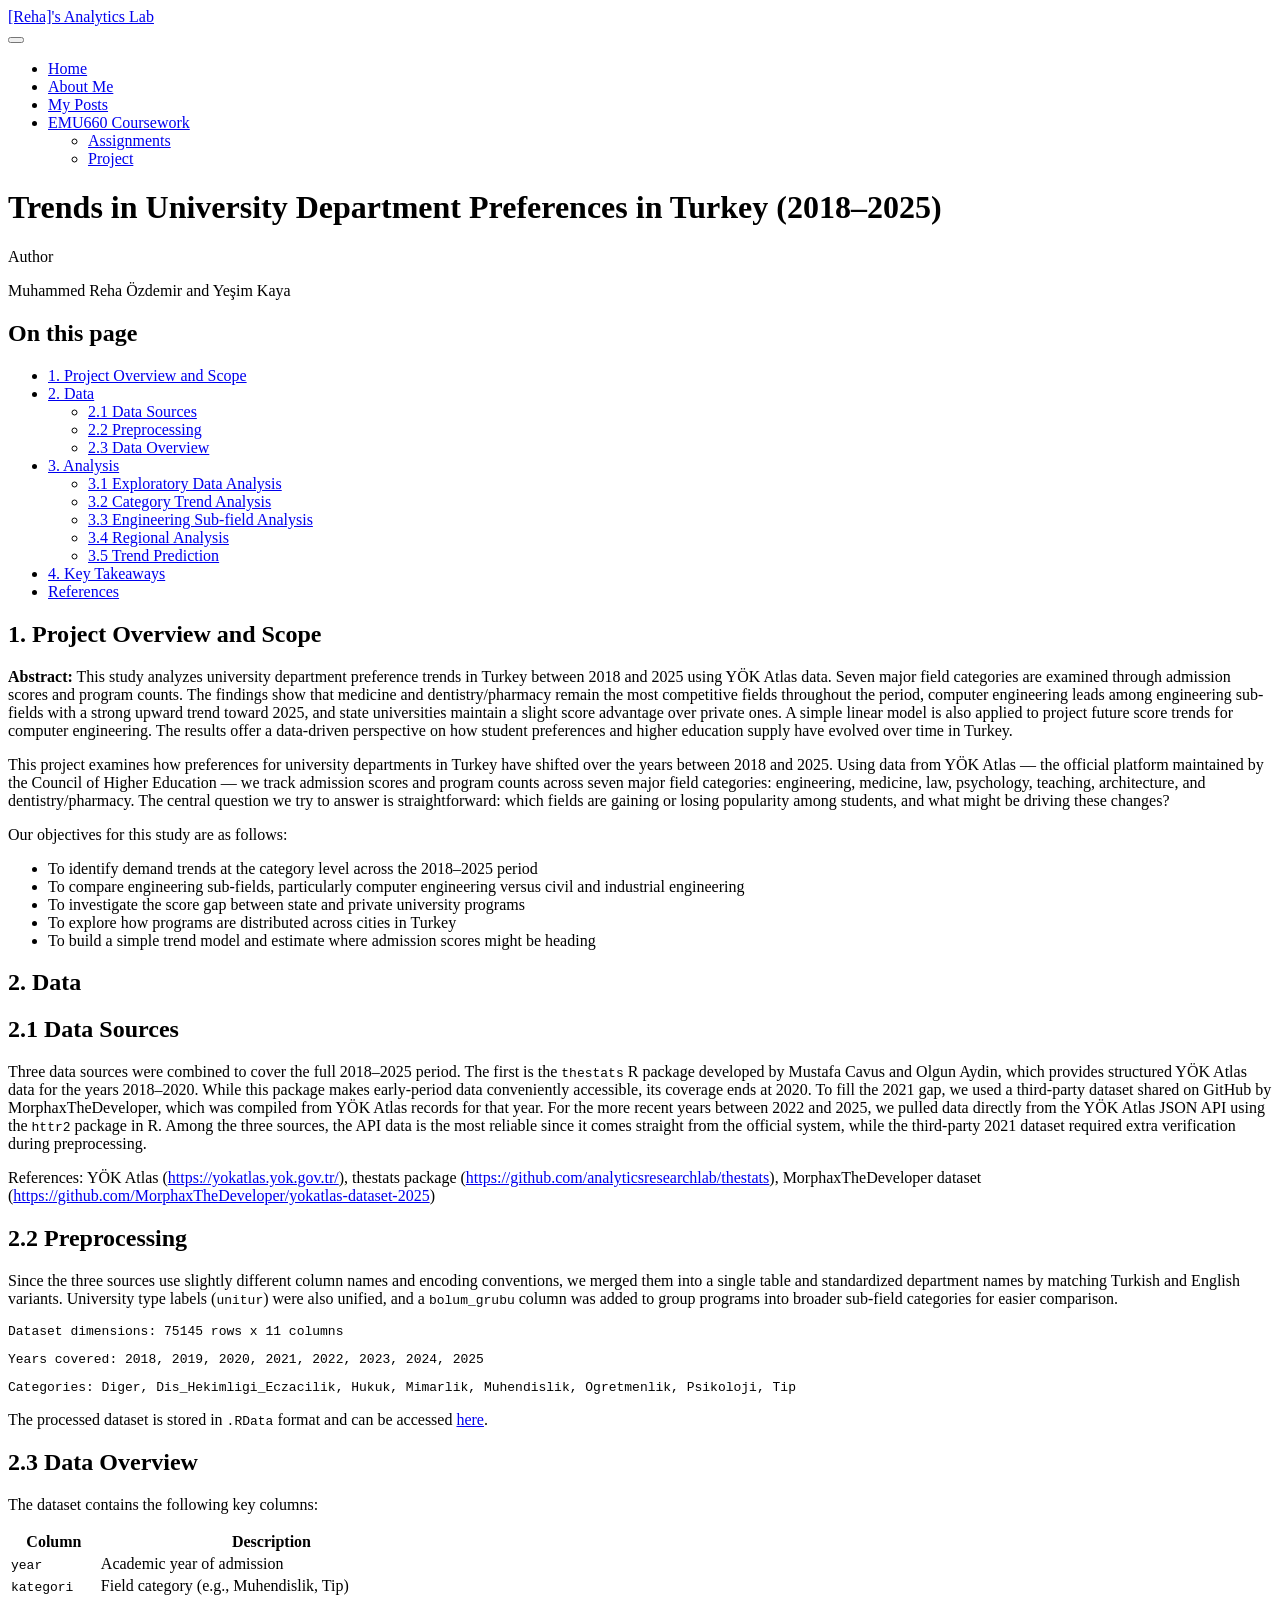
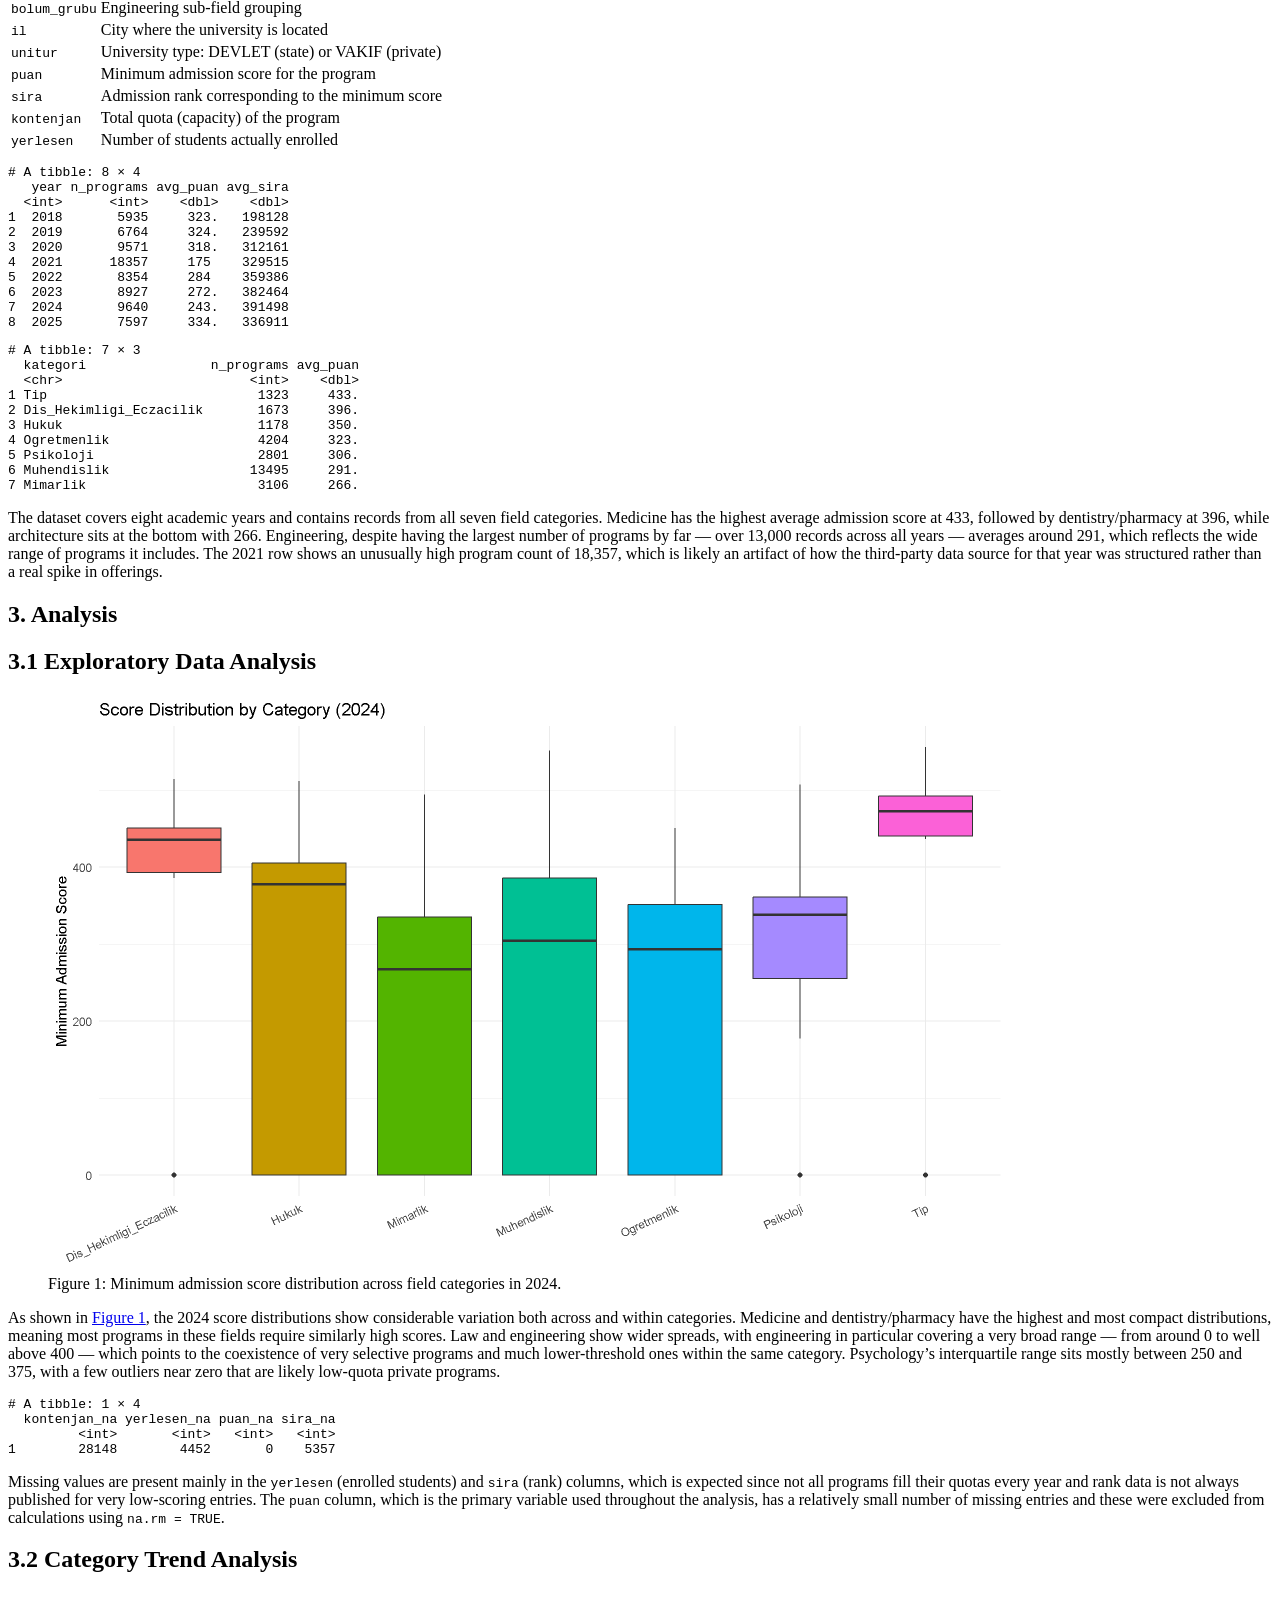
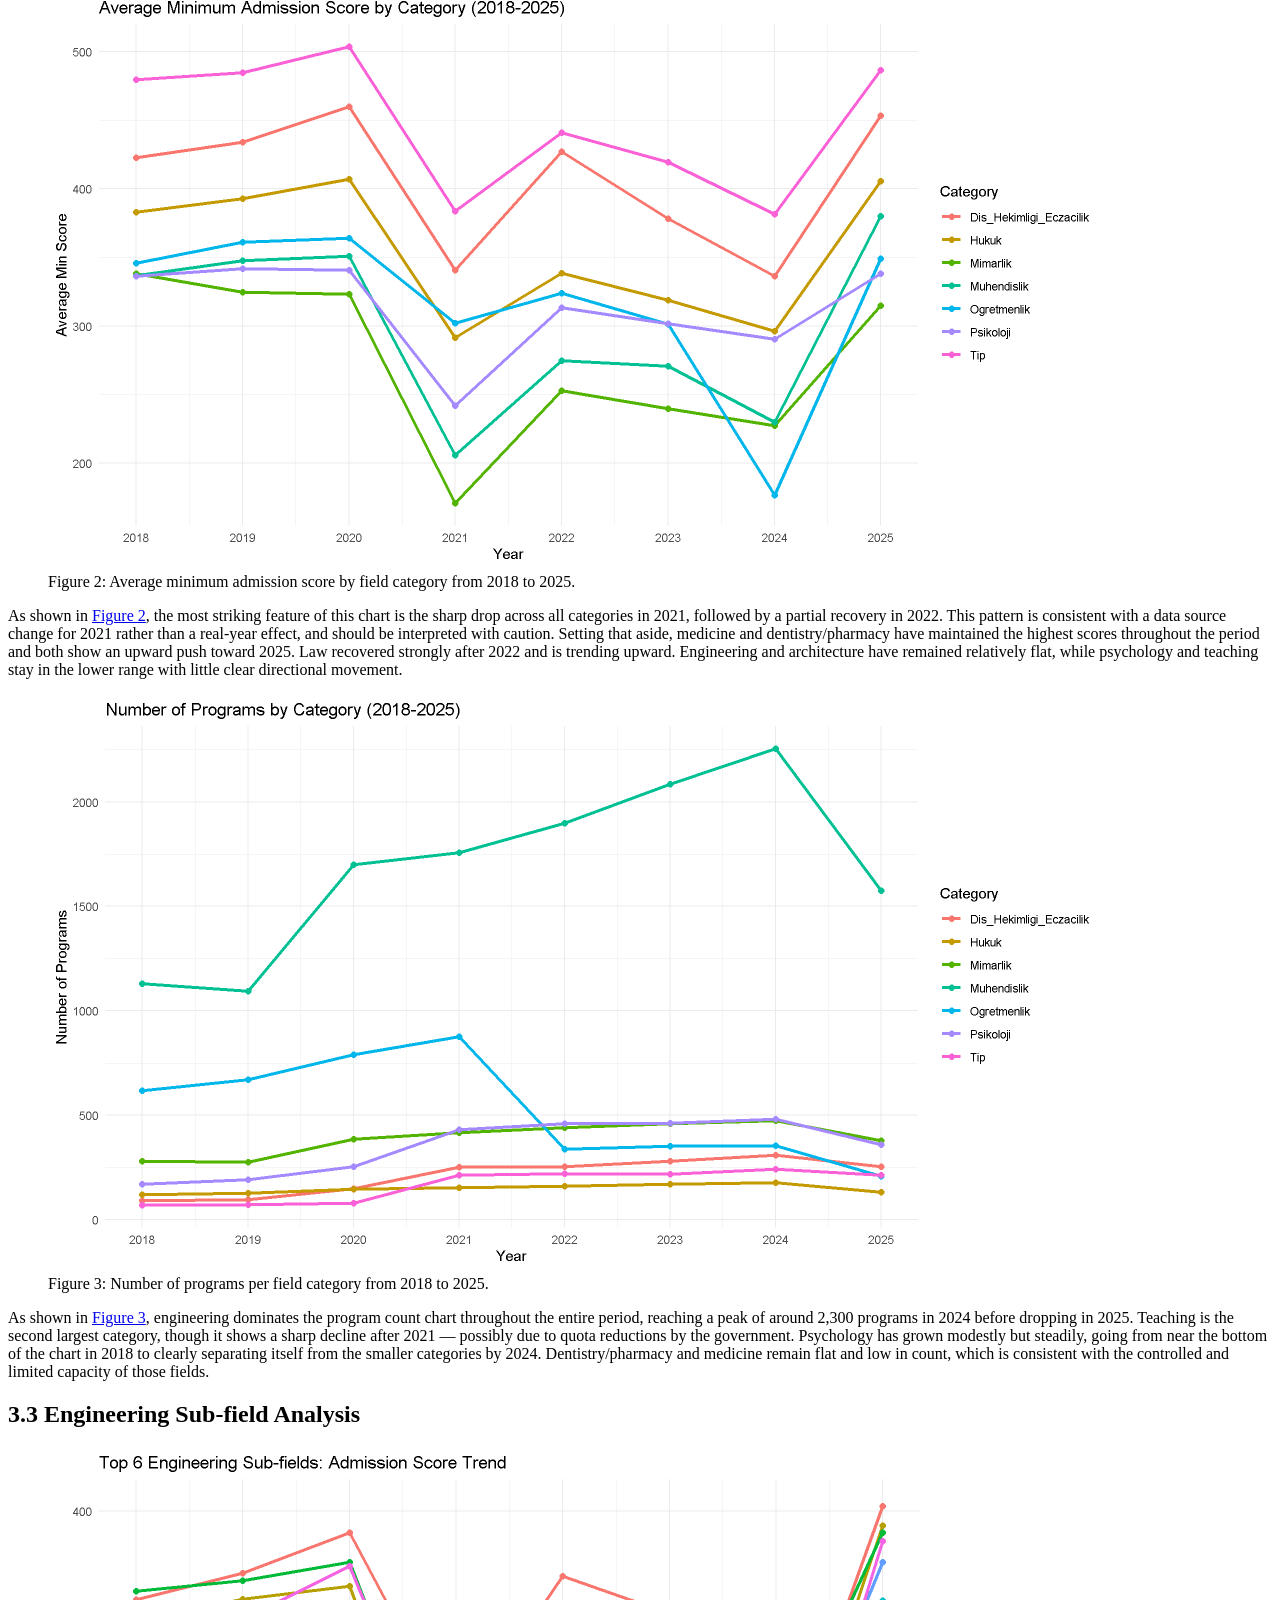
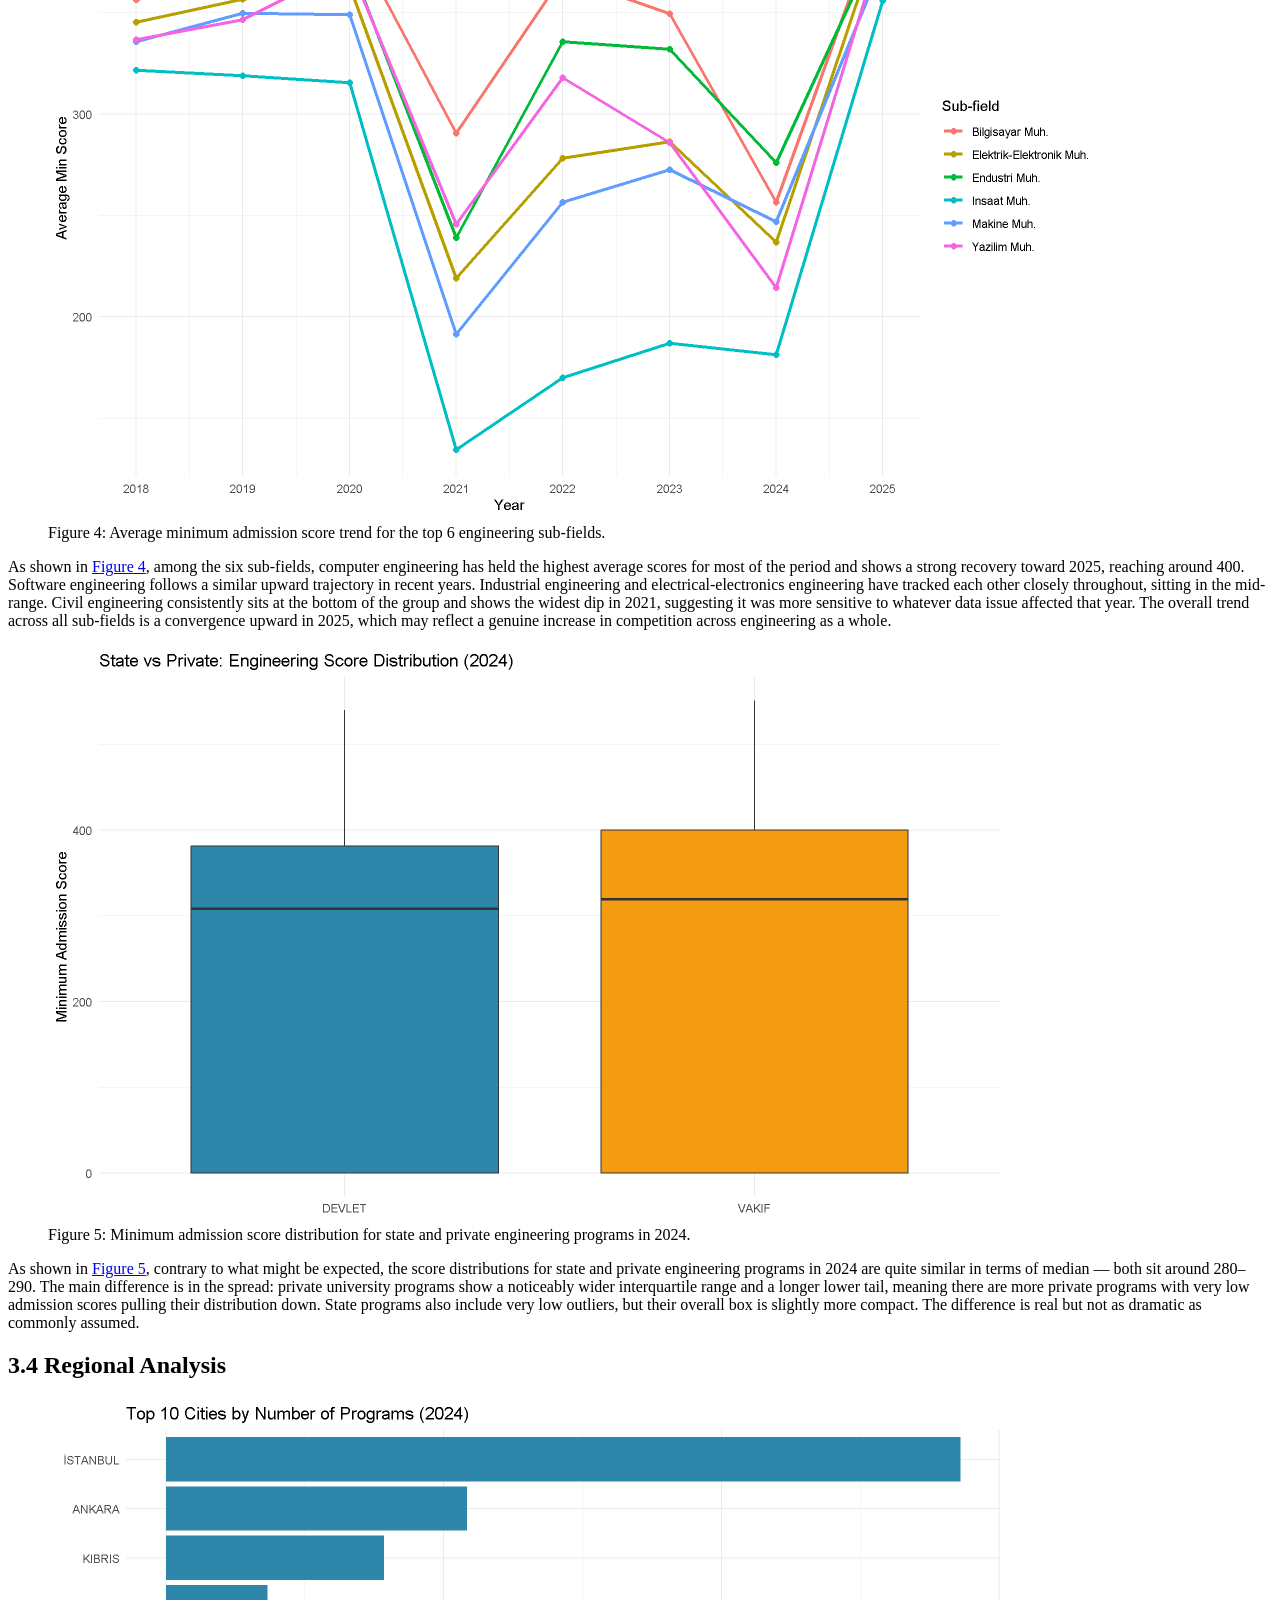
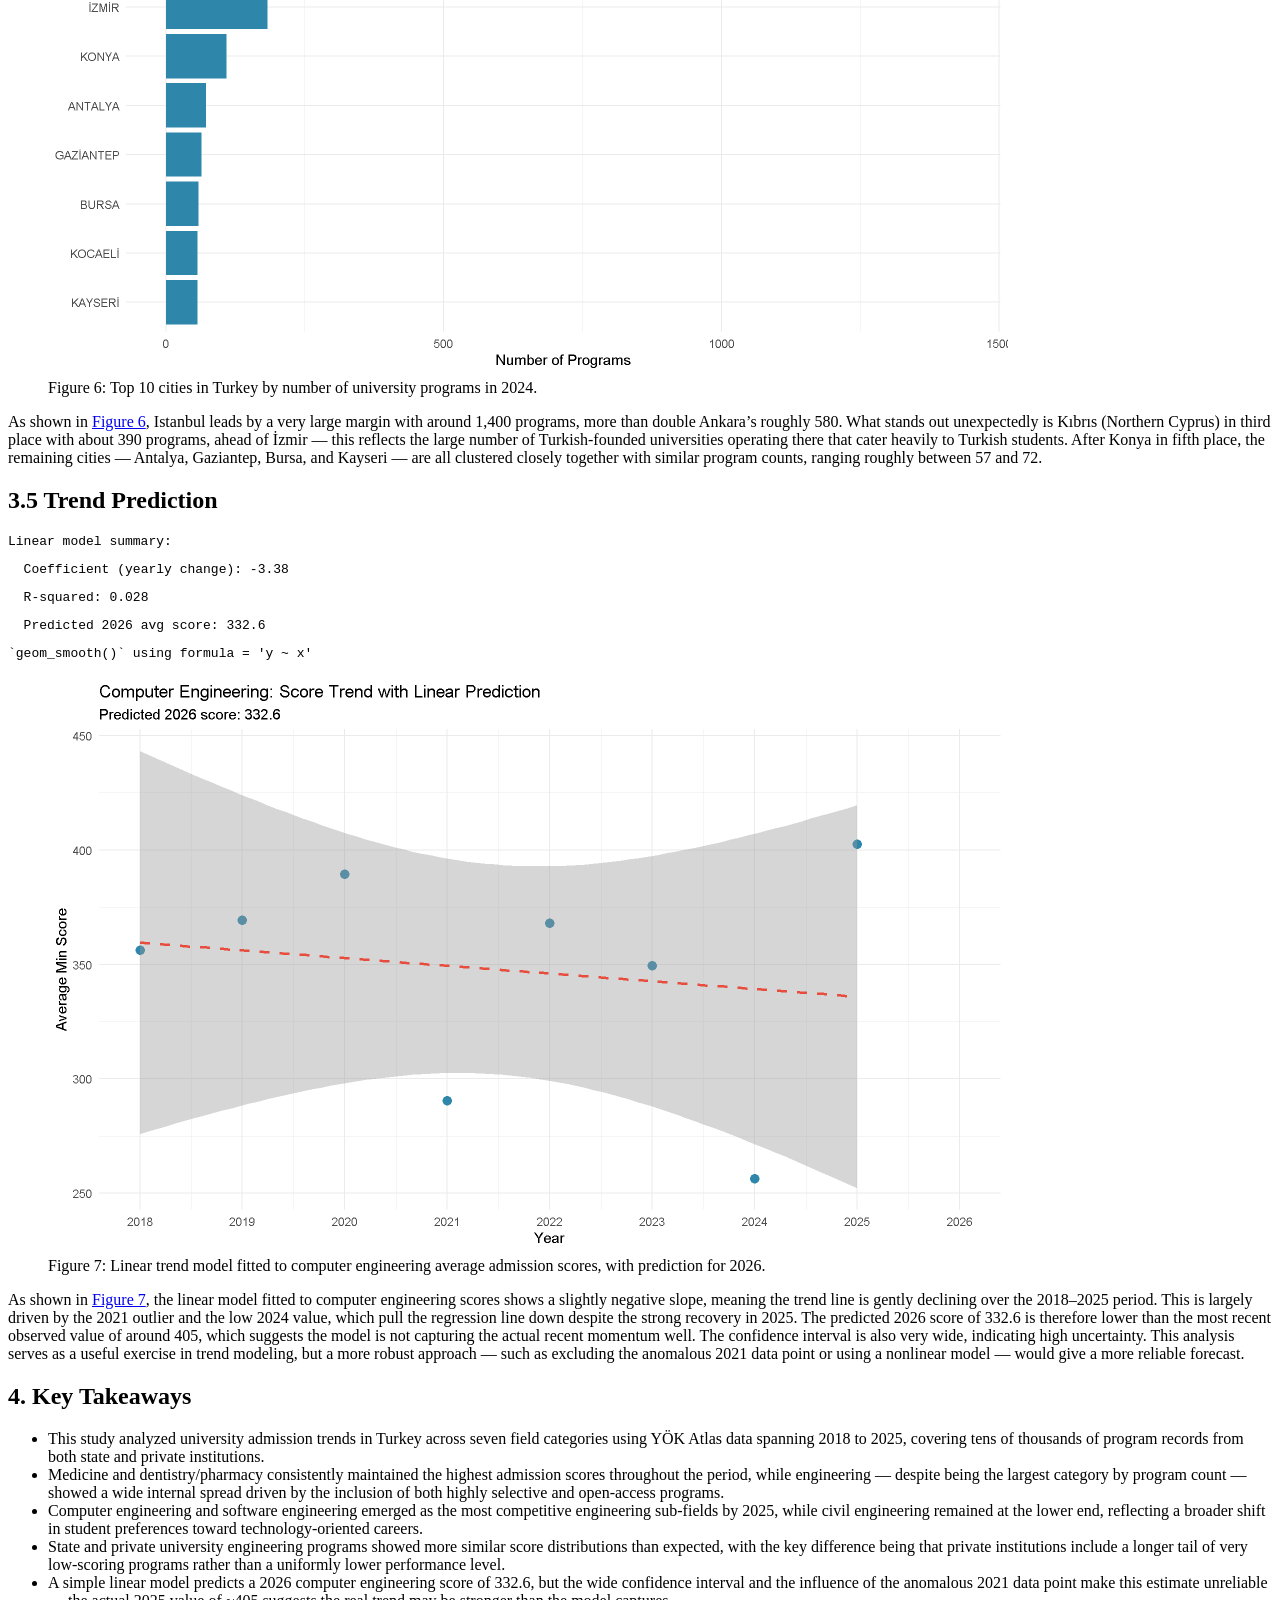
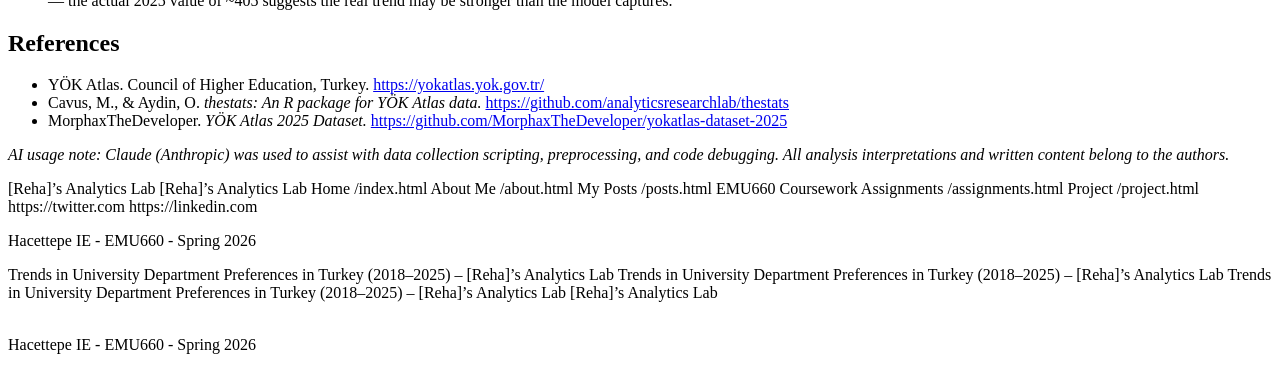
==== project.html @ 5cd2dc2d "aaaa" ====
<!DOCTYPE html>
<html xmlns="http://www.w3.org/1999/xhtml" lang="en" xml:lang="en">

<head>

<meta charset="utf-8" />
<meta name="generator" content="quarto-1.8.25" />

<meta name="viewport" content="width=device-width, initial-scale=1.0, user-scalable=yes" />

<meta name="author" content="Muhammed Reha Özdemir and Yeşim Kaya" />

<title>Trends in University Department Preferences in Turkey (2018–2025) – [Reha]'s Analytics Lab</title>
<style>
code{white-space: pre-wrap;}
span.smallcaps{font-variant: small-caps;}
div.columns{display: flex; gap: min(4vw, 1.5em);}
div.column{flex: auto; overflow-x: auto;}
div.hanging-indent{margin-left: 1.5em; text-indent: -1.5em;}
ul.task-list{list-style: none;}
ul.task-list li input[type="checkbox"] {
  width: 0.8em;
  margin: 0 0.8em 0.2em -1em; /* quarto-specific, see https://github.com/quarto-dev/quarto-cli/issues/4556 */ 
  vertical-align: middle;
}
</style>

<!-- htmldependencies:E3FAD763 -->
<script id="quarto-search-options" type="application/json">{
  "location": "navbar",
  "copy-button": false,
  "collapse-after": 3,
  "panel-placement": "end",
  "type": "overlay",
  "limit": 50,
  "keyboard-shortcut": [
    "f",
    "/",
    "s"
  ],
  "show-item-context": false,
  "language": {
    "search-no-results-text": "No results",
    "search-matching-documents-text": "matching documents",
    "search-copy-link-title": "Copy link to search",
    "search-hide-matches-text": "Hide additional matches",
    "search-more-match-text": "more match in this document",
    "search-more-matches-text": "more matches in this document",
    "search-clear-button-title": "Clear",
    "search-text-placeholder": "",
    "search-detached-cancel-button-title": "Cancel",
    "search-submit-button-title": "Submit",
    "search-label": "Search"
  }
}</script>


<link rel="stylesheet" href="styles.css" />
</head>

<body>

<div id="quarto-search-results"></div>
  <header id="quarto-header" class="headroom fixed-top">
    <nav class="navbar navbar-expand-lg " data-bs-theme="dark">
      <div class="navbar-container container-fluid">
      <div class="navbar-brand-container mx-auto">
    <a href="/index.html" class="navbar-brand navbar-brand-logo">
    </a>
    <a class="navbar-brand" href="/index.html">
    <span class="navbar-title">[Reha]&#39;s Analytics Lab</span>
    </a>
  </div>
            <div id="quarto-search" class="" title="Search"></div>
          <button class="navbar-toggler" type="button" data-bs-toggle="collapse" data-bs-target="#navbarCollapse"
  aria-controls="navbarCollapse" role="menu" aria-expanded="false" aria-label="Toggle navigation"
  onclick="if (window.quartoToggleHeadroom) { window.quartoToggleHeadroom(); }">
  <span class="navbar-toggler-icon"></span>
</button>
          <div class="collapse navbar-collapse" id="navbarCollapse">
            <ul class="navbar-nav navbar-nav-scroll me-auto">
  <li class="nav-item">
    <a class="nav-link" href="/index.html"> 
<span class="menu-text">Home</span></a>
  </li>  
  <li class="nav-item">
    <a class="nav-link" href="/about.html"> 
<span class="menu-text">About Me</span></a>
  </li>  
  <li class="nav-item">
    <a class="nav-link" href="/posts.html"> 
<span class="menu-text">My Posts</span></a>
  </li>  
  <li class="nav-item dropdown ">
    <a class="nav-link dropdown-toggle" href="#" id="nav-menu-emu660-coursework" role="link" data-bs-toggle="dropdown" aria-expanded="false" >
 <span class="menu-text">EMU660 Coursework</span>
    </a>
    <ul class="dropdown-menu" aria-labelledby="nav-menu-emu660-coursework">    
        <li>
    <a class="dropdown-item" href="/assignments.html">
 <span class="dropdown-text">Assignments</span></a>
  </li>  
        <li>
    <a class="dropdown-item" href="/project.html">
 <span class="dropdown-text">Project</span></a>
  </li>  
    </ul>
  </li>
</ul>
          </div> <!-- /navcollapse -->
            <div class="quarto-navbar-tools tools-wide">
    <a href="https://twitter.com"  title="" class="quarto-navigation-tool px-1" aria-label=""><i class="bi bi-github"></i></a>
    <a href="https://twitter.com"  title="" class="quarto-navigation-tool px-1" aria-label=""><i class="bi bi-twitter"></i></a>
    <a href="https://linkedin.com"  title="" class="quarto-navigation-tool px-1" aria-label=""><i class="bi bi-linkedin"></i></a>
  <a href="" class="quarto-color-scheme-toggle quarto-navigation-tool  px-1" onclick="window.quartoToggleColorScheme(); return false;" title="Toggle dark mode"><i class="bi"></i></a>
</div>
      </div> <!-- /container-fluid -->
    </nav>
</header>
<!-- content -->
<div id="quarto-content" class="quarto-container page-columns page-rows-contents page-layout-article page-navbar">
<!-- sidebar -->
  <nav id="quarto-sidebar" class="sidebar collapse collapse-horizontal quarto-sidebar-collapse-item sidebar-navigation docked overflow-auto">
    <div id="quarto-toc-target"></div>
</nav>
<div id="quarto-sidebar-glass" class="quarto-sidebar-collapse-item" data-bs-toggle="collapse" data-bs-target=".quarto-sidebar-collapse-item" ></div>
<!-- margin-sidebar -->
    <div id="quarto-margin-sidebar" class="sidebar margin-sidebar">
    </div>
<!-- main -->
<main class="content" id="quarto-document-content">
<script id = "quarto-html-before-body" type="application/javascript">
    const toggleBodyColorMode = (bsSheetEl) => {
      const mode = bsSheetEl.getAttribute("data-mode");
      const bodyEl = window.document.querySelector("body");
      if (mode === "dark") {
        bodyEl.classList.add("quarto-dark");
        bodyEl.classList.remove("quarto-light");
      } else {
        bodyEl.classList.add("quarto-light");
        bodyEl.classList.remove("quarto-dark");
      }
    }
    const toggleBodyColorPrimary = () => {
      const bsSheetEl = window.document.querySelector("link#quarto-bootstrap:not([rel=disabled-stylesheet])");
      if (bsSheetEl) {
        toggleBodyColorMode(bsSheetEl);
      }
    }
    const setColorSchemeToggle = (alternate) => {
      const toggles = window.document.querySelectorAll('.quarto-color-scheme-toggle');
      for (let i=0; i < toggles.length; i++) {
        const toggle = toggles[i];
        if (toggle) {
          if (alternate) {
            toggle.classList.add("alternate");
          } else {
            toggle.classList.remove("alternate");
          }
        }
      }
    };
    const toggleColorMode = (alternate) => {
      // Switch the stylesheets
      const primaryStylesheets = window.document.querySelectorAll('link.quarto-color-scheme:not(.quarto-color-alternate)');
      const alternateStylesheets = window.document.querySelectorAll('link.quarto-color-scheme.quarto-color-alternate');
      manageTransitions('#quarto-margin-sidebar .nav-link', false);
      if (alternate) {
        // note: dark is layered on light, we don't disable primary!
        enableStylesheet(alternateStylesheets);
        for (const sheetNode of alternateStylesheets) {
          if (sheetNode.id === "quarto-bootstrap") {
            toggleBodyColorMode(sheetNode);
          }
        }
      } else {
        disableStylesheet(alternateStylesheets);
        enableStylesheet(primaryStylesheets)
        toggleBodyColorPrimary();
      }
      manageTransitions('#quarto-margin-sidebar .nav-link', true);
      // Switch the toggles
      setColorSchemeToggle(alternate)
      // Hack to workaround the fact that safari doesn't
      // properly recolor the scrollbar when toggling (#1455)
      if (navigator.userAgent.indexOf('Safari') > 0 && navigator.userAgent.indexOf('Chrome') == -1) {
        manageTransitions("body", false);
        window.scrollTo(0, 1);
        setTimeout(() => {
          window.scrollTo(0, 0);
          manageTransitions("body", true);
        }, 40);
      }
    }
    const disableStylesheet = (stylesheets) => {
      for (let i=0; i < stylesheets.length; i++) {
        const stylesheet = stylesheets[i];
        stylesheet.rel = 'disabled-stylesheet';
      }
    }
    const enableStylesheet = (stylesheets) => {
      for (let i=0; i < stylesheets.length; i++) {
        const stylesheet = stylesheets[i];
        if(stylesheet.rel !== 'stylesheet') { // for Chrome, which will still FOUC without this check
          stylesheet.rel = 'stylesheet';
        }
      }
    }
    const manageTransitions = (selector, allowTransitions) => {
      const els = window.document.querySelectorAll(selector);
      for (let i=0; i < els.length; i++) {
        const el = els[i];
        if (allowTransitions) {
          el.classList.remove('notransition');
        } else {
          el.classList.add('notransition');
        }
      }
    }
    const isFileUrl = () => {
      return window.location.protocol === 'file:';
    }
    const hasAlternateSentinel = () => {
      let styleSentinel = getColorSchemeSentinel();
      if (styleSentinel !== null) {
        return styleSentinel === "alternate";
      } else {
        return false;
      }
    }
    const setStyleSentinel = (alternate) => {
      const value = alternate ? "alternate" : "default";
      if (!isFileUrl()) {
        window.localStorage.setItem("quarto-color-scheme", value);
      } else {
        localAlternateSentinel = value;
      }
    }
    const getColorSchemeSentinel = () => {
      if (!isFileUrl()) {
        const storageValue = window.localStorage.getItem("quarto-color-scheme");
        return storageValue != null ? storageValue : localAlternateSentinel;
      } else {
        return localAlternateSentinel;
      }
    }
    const toggleGiscusIfUsed = (isAlternate, darkModeDefault) => {
      const baseTheme = document.querySelector('#giscus-base-theme')?.value ?? 'light';
      const alternateTheme = document.querySelector('#giscus-alt-theme')?.value ?? 'dark';
      let newTheme = '';
      if(authorPrefersDark) {
        newTheme = isAlternate ? baseTheme : alternateTheme;
      } else {
        newTheme = isAlternate ? alternateTheme : baseTheme;
      }
      const changeGiscusTheme = () => {
        // From: https://github.com/giscus/giscus/issues/336
        const sendMessage = (message) => {
          const iframe = document.querySelector('iframe.giscus-frame');
          if (!iframe) return;
          iframe.contentWindow.postMessage({ giscus: message }, 'https://giscus.app');
        }
        sendMessage({
          setConfig: {
            theme: newTheme
          }
        });
      }
      const isGiscussLoaded = window.document.querySelector('iframe.giscus-frame') !== null;
      if (isGiscussLoaded) {
        changeGiscusTheme();
      }
    };
    const authorPrefersDark = false;
    const darkModeDefault = authorPrefersDark;
      document.querySelector('link#quarto-text-highlighting-styles.quarto-color-scheme-extra').rel = 'disabled-stylesheet';
      document.querySelector('link#quarto-bootstrap.quarto-color-scheme-extra').rel = 'disabled-stylesheet';
    let localAlternateSentinel = darkModeDefault ? 'alternate' : 'default';
    // Dark / light mode switch
    window.quartoToggleColorScheme = () => {
      // Read the current dark / light value
      let toAlternate = !hasAlternateSentinel();
      toggleColorMode(toAlternate);
      setStyleSentinel(toAlternate);
      toggleGiscusIfUsed(toAlternate, darkModeDefault);
      window.dispatchEvent(new Event('resize'));
    };
    // Switch to dark mode if need be
    if (hasAlternateSentinel()) {
      toggleColorMode(true);
    } else {
      toggleColorMode(false);
    }
  </script>

<header id="title-block-header" class="quarto-title-block default">
<div class="quarto-title">
<h1 class="title">Trends in University Department Preferences in Turkey (2018–2025)</h1>
</div>



<div class="quarto-title-meta">

    <div>
    <div class="quarto-title-meta-heading">Author</div>
    <div class="quarto-title-meta-contents">
             <p>Muhammed Reha Özdemir and Yeşim Kaya </p>
          </div>
  </div>
    
  
    
  </div>
  


</header>

<nav id="TOC" role="doc-toc">
    <h2 id="toc-title">On this page</h2>
   
  <ul>
  <li><a href="#project-overview-and-scope" id="toc-project-overview-and-scope">1. Project Overview and Scope</a></li>
  <li><a href="#data" id="toc-data">2. Data</a>
  <ul>
  <li><a href="#data-sources" id="toc-data-sources">2.1 Data Sources</a></li>
  <li><a href="#preprocessing" id="toc-preprocessing">2.2 Preprocessing</a></li>
  <li><a href="#data-overview" id="toc-data-overview">2.3 Data Overview</a></li>
  </ul></li>
  <li><a href="#analysis" id="toc-analysis">3. Analysis</a>
  <ul>
  <li><a href="#exploratory-data-analysis" id="toc-exploratory-data-analysis">3.1 Exploratory Data Analysis</a></li>
  <li><a href="#category-trend-analysis" id="toc-category-trend-analysis">3.2 Category Trend Analysis</a></li>
  <li><a href="#engineering-sub-field-analysis" id="toc-engineering-sub-field-analysis">3.3 Engineering Sub-field Analysis</a></li>
  <li><a href="#regional-analysis" id="toc-regional-analysis">3.4 Regional Analysis</a></li>
  <li><a href="#trend-prediction" id="toc-trend-prediction">3.5 Trend Prediction</a></li>
  </ul></li>
  <li><a href="#key-takeaways" id="toc-key-takeaways">4. Key Takeaways</a></li>
  <li><a href="#references" id="toc-references">References</a></li>
  </ul>
</nav>
<section id="project-overview-and-scope" class="level1">
<h1>1. Project Overview and Scope</h1>
<p><strong>Abstract:</strong> This study analyzes university department preference trends in Turkey between 2018 and 2025 using YÖK Atlas data. Seven major field categories are examined through admission scores and program counts. The findings show that medicine and dentistry/pharmacy remain the most competitive fields throughout the period, computer engineering leads among engineering sub-fields with a strong upward trend toward 2025, and state universities maintain a slight score advantage over private ones. A simple linear model is also applied to project future score trends for computer engineering. The results offer a data-driven perspective on how student preferences and higher education supply have evolved over time in Turkey.</p>
<p>This project examines how preferences for university departments in Turkey have shifted over the years between 2018 and 2025. Using data from YÖK Atlas — the official platform maintained by the Council of Higher Education — we track admission scores and program counts across seven major field categories: engineering, medicine, law, psychology, teaching, architecture, and dentistry/pharmacy. The central question we try to answer is straightforward: which fields are gaining or losing popularity among students, and what might be driving these changes?</p>
<p>Our objectives for this study are as follows:</p>
<ul>
<li>To identify demand trends at the category level across the 2018–2025 period</li>
<li>To compare engineering sub-fields, particularly computer engineering versus civil and industrial engineering</li>
<li>To investigate the score gap between state and private university programs</li>
<li>To explore how programs are distributed across cities in Turkey</li>
<li>To build a simple trend model and estimate where admission scores might be heading</li>
</ul>
</section>
<section id="data" class="level1">
<h1>2. Data</h1>
<section id="data-sources" class="level2">
<h2>2.1 Data Sources</h2>
<p>Three data sources were combined to cover the full 2018–2025 period. The first is the <code>thestats</code> R package developed by Mustafa Cavus and Olgun Aydin, which provides structured YÖK Atlas data for the years 2018–2020. While this package makes early-period data conveniently accessible, its coverage ends at 2020. To fill the 2021 gap, we used a third-party dataset shared on GitHub by MorphaxTheDeveloper, which was compiled from YÖK Atlas records for that year. For the more recent years between 2022 and 2025, we pulled data directly from the YÖK Atlas JSON API using the <code>httr2</code> package in R. Among the three sources, the API data is the most reliable since it comes straight from the official system, while the third-party 2021 dataset required extra verification during preprocessing.</p>
<p>References: YÖK Atlas (<a href="https://yokatlas.yok.gov.tr/" class="uri">https://yokatlas.yok.gov.tr/</a>), thestats package (<a href="https://github.com/analyticsresearchlab/thestats" class="uri">https://github.com/analyticsresearchlab/thestats</a>), MorphaxTheDeveloper dataset (<a href="https://github.com/MorphaxTheDeveloper/yokatlas-dataset-2025" class="uri">https://github.com/MorphaxTheDeveloper/yokatlas-dataset-2025</a>)</p>
</section>
<section id="preprocessing" class="level2">
<h2>2.2 Preprocessing</h2>
<p>Since the three sources use slightly different column names and encoding conventions, we merged them into a single table and standardized department names by matching Turkish and English variants. University type labels (<code>unitur</code>) were also unified, and a <code>bolum_grubu</code> column was added to group programs into broader sub-field categories for easier comparison.</p>
<div class="cell">
<div class="cell-output cell-output-stdout">
<pre><code>Dataset dimensions: 75145 rows x 11 columns</code></pre>
</div>
<div class="cell-output cell-output-stdout">
<pre><code>Years covered: 2018, 2019, 2020, 2021, 2022, 2023, 2024, 2025 </code></pre>
</div>
<div class="cell-output cell-output-stdout">
<pre><code>Categories: Diger, Dis_Hekimligi_Eczacilik, Hukuk, Mimarlik, Muhendislik, Ogretmenlik, Psikoloji, Tip </code></pre>
</div>
</div>
<p>The processed dataset is stored in <code>.RData</code> format and can be accessed <a href="data.RData">here</a>.</p>
</section>
<section id="data-overview" class="level2">
<h2>2.3 Data Overview</h2>
<p>The dataset contains the following key columns:</p>
<table class="caption-top">
<thead>
<tr class="header">
<th>Column</th>
<th>Description</th>
</tr>
</thead>
<tbody>
<tr class="odd">
<td><code>year</code></td>
<td>Academic year of admission</td>
</tr>
<tr class="even">
<td><code>kategori</code></td>
<td>Field category (e.g., Muhendislik, Tip)</td>
</tr>
<tr class="odd">
<td><code>bolum_grubu</code></td>
<td>Engineering sub-field grouping</td>
</tr>
<tr class="even">
<td><code>il</code></td>
<td>City where the university is located</td>
</tr>
<tr class="odd">
<td><code>unitur</code></td>
<td>University type: DEVLET (state) or VAKIF (private)</td>
</tr>
<tr class="even">
<td><code>puan</code></td>
<td>Minimum admission score for the program</td>
</tr>
<tr class="odd">
<td><code>sira</code></td>
<td>Admission rank corresponding to the minimum score</td>
</tr>
<tr class="even">
<td><code>kontenjan</code></td>
<td>Total quota (capacity) of the program</td>
</tr>
<tr class="odd">
<td><code>yerlesen</code></td>
<td>Number of students actually enrolled</td>
</tr>
</tbody>
</table>
<div class="cell">
<div class="cell-output cell-output-stdout">
<pre><code># A tibble: 8 × 4
   year n_programs avg_puan avg_sira
  &lt;int&gt;      &lt;int&gt;    &lt;dbl&gt;    &lt;dbl&gt;
1  2018       5935     323.   198128
2  2019       6764     324.   239592
3  2020       9571     318.   312161
4  2021      18357     175    329515
5  2022       8354     284    359386
6  2023       8927     272.   382464
7  2024       9640     243.   391498
8  2025       7597     334.   336911</code></pre>
</div>
<div class="cell-output cell-output-stdout">
<pre><code># A tibble: 7 × 3
  kategori                n_programs avg_puan
  &lt;chr&gt;                        &lt;int&gt;    &lt;dbl&gt;
1 Tip                           1323     433.
2 Dis_Hekimligi_Eczacilik       1673     396.
3 Hukuk                         1178     350.
4 Ogretmenlik                   4204     323.
5 Psikoloji                     2801     306.
6 Muhendislik                  13495     291.
7 Mimarlik                      3106     266.</code></pre>
</div>
</div>
<p>The dataset covers eight academic years and contains records from all seven field categories. Medicine has the highest average admission score at 433, followed by dentistry/pharmacy at 396, while architecture sits at the bottom with 266. Engineering, despite having the largest number of programs by far — over 13,000 records across all years — averages around 291, which reflects the wide range of programs it includes. The 2021 row shows an unusually high program count of 18,357, which is likely an artifact of how the third-party data source for that year was structured rather than a real spike in offerings.</p>
</section>
</section>
<section id="analysis" class="level1">
<h1>3. Analysis</h1>
<section id="exploratory-data-analysis" class="level2">
<h2>3.1 Exploratory Data Analysis</h2>
<div class="cell">
<div class="cell-output-display">
<div id="fig-eda-distribution" class="quarto-float quarto-figure quarto-figure-center">
<figure class="quarto-float quarto-float-fig">
<div aria-describedby="fig-eda-distribution-caption-0ceaefa1-69ba-4598-a22c-09a6ac19f8ca">
<img src="project_files/figure-html/fig-eda-distribution-1.png" class="img-fluid" width="960" />
</div>
<figcaption class="quarto-float-caption-bottom quarto-float-caption quarto-float-fig" id="fig-eda-distribution-caption-0ceaefa1-69ba-4598-a22c-09a6ac19f8ca">
Figure 1: Minimum admission score distribution across field categories in 2024.
</figcaption>
</figure>
</div>
</div>
</div>
<p>As shown in <a href="#fig-eda-distribution" class="quarto-xref">Figure 1</a>, the 2024 score distributions show considerable variation both across and within categories. Medicine and dentistry/pharmacy have the highest and most compact distributions, meaning most programs in these fields require similarly high scores. Law and engineering show wider spreads, with engineering in particular covering a very broad range — from around 0 to well above 400 — which points to the coexistence of very selective programs and much lower-threshold ones within the same category. Psychology’s interquartile range sits mostly between 250 and 375, with a few outliers near zero that are likely low-quota private programs.</p>
<div class="cell">
<div class="cell-output cell-output-stdout">
<pre><code># A tibble: 1 × 4
  kontenjan_na yerlesen_na puan_na sira_na
         &lt;int&gt;       &lt;int&gt;   &lt;int&gt;   &lt;int&gt;
1        28148        4452       0    5357</code></pre>
</div>
</div>
<p>Missing values are present mainly in the <code>yerlesen</code> (enrolled students) and <code>sira</code> (rank) columns, which is expected since not all programs fill their quotas every year and rank data is not always published for very low-scoring entries. The <code>puan</code> column, which is the primary variable used throughout the analysis, has a relatively small number of missing entries and these were excluded from calculations using <code>na.rm = TRUE</code>.</p>
</section>
<section id="category-trend-analysis" class="level2">
<h2>3.2 Category Trend Analysis</h2>
<div class="cell">
<div class="cell-output-display">
<div id="fig-category-trend-puan" class="quarto-float quarto-figure quarto-figure-center">
<figure class="quarto-float quarto-float-fig">
<div aria-describedby="fig-category-trend-puan-caption-0ceaefa1-69ba-4598-a22c-09a6ac19f8ca">
<img src="project_files/figure-html/fig-category-trend-puan-1.png" class="img-fluid" width="1056" />
</div>
<figcaption class="quarto-float-caption-bottom quarto-float-caption quarto-float-fig" id="fig-category-trend-puan-caption-0ceaefa1-69ba-4598-a22c-09a6ac19f8ca">
Figure 2: Average minimum admission score by field category from 2018 to 2025.
</figcaption>
</figure>
</div>
</div>
</div>
<p>As shown in <a href="#fig-category-trend-puan" class="quarto-xref">Figure 2</a>, the most striking feature of this chart is the sharp drop across all categories in 2021, followed by a partial recovery in 2022. This pattern is consistent with a data source change for 2021 rather than a real-year effect, and should be interpreted with caution. Setting that aside, medicine and dentistry/pharmacy have maintained the highest scores throughout the period and both show an upward push toward 2025. Law recovered strongly after 2022 and is trending upward. Engineering and architecture have remained relatively flat, while psychology and teaching stay in the lower range with little clear directional movement.</p>
<div class="cell">
<div class="cell-output-display">
<div id="fig-category-trend-count" class="quarto-float quarto-figure quarto-figure-center">
<figure class="quarto-float quarto-float-fig">
<div aria-describedby="fig-category-trend-count-caption-0ceaefa1-69ba-4598-a22c-09a6ac19f8ca">
<img src="project_files/figure-html/fig-category-trend-count-1.png" class="img-fluid" width="1056" />
</div>
<figcaption class="quarto-float-caption-bottom quarto-float-caption quarto-float-fig" id="fig-category-trend-count-caption-0ceaefa1-69ba-4598-a22c-09a6ac19f8ca">
Figure 3: Number of programs per field category from 2018 to 2025.
</figcaption>
</figure>
</div>
</div>
</div>
<p>As shown in <a href="#fig-category-trend-count" class="quarto-xref">Figure 3</a>, engineering dominates the program count chart throughout the entire period, reaching a peak of around 2,300 programs in 2024 before dropping in 2025. Teaching is the second largest category, though it shows a sharp decline after 2021 — possibly due to quota reductions by the government. Psychology has grown modestly but steadily, going from near the bottom of the chart in 2018 to clearly separating itself from the smaller categories by 2024. Dentistry/pharmacy and medicine remain flat and low in count, which is consistent with the controlled and limited capacity of those fields.</p>
</section>
<section id="engineering-sub-field-analysis" class="level2">
<h2>3.3 Engineering Sub-field Analysis</h2>
<div class="cell">
<div class="cell-output-display">
<div id="fig-eng-subfield-trend" class="quarto-float quarto-figure quarto-figure-center">
<figure class="quarto-float quarto-float-fig">
<div aria-describedby="fig-eng-subfield-trend-caption-0ceaefa1-69ba-4598-a22c-09a6ac19f8ca">
<img src="project_files/figure-html/fig-eng-subfield-trend-1.png" class="img-fluid" width="1056" />
</div>
<figcaption class="quarto-float-caption-bottom quarto-float-caption quarto-float-fig" id="fig-eng-subfield-trend-caption-0ceaefa1-69ba-4598-a22c-09a6ac19f8ca">
Figure 4: Average minimum admission score trend for the top 6 engineering sub-fields.
</figcaption>
</figure>
</div>
</div>
</div>
<p>As shown in <a href="#fig-eng-subfield-trend" class="quarto-xref">Figure 4</a>, among the six sub-fields, computer engineering has held the highest average scores for most of the period and shows a strong recovery toward 2025, reaching around 400. Software engineering follows a similar upward trajectory in recent years. Industrial engineering and electrical-electronics engineering have tracked each other closely throughout, sitting in the mid-range. Civil engineering consistently sits at the bottom of the group and shows the widest dip in 2021, suggesting it was more sensitive to whatever data issue affected that year. The overall trend across all sub-fields is a convergence upward in 2025, which may reflect a genuine increase in competition across engineering as a whole.</p>
<div class="cell">
<div class="cell-output-display">
<div id="fig-eng-state-private" class="quarto-float quarto-figure quarto-figure-center">
<figure class="quarto-float quarto-float-fig">
<div aria-describedby="fig-eng-state-private-caption-0ceaefa1-69ba-4598-a22c-09a6ac19f8ca">
<img src="project_files/figure-html/fig-eng-state-private-1.png" class="img-fluid" width="960" />
</div>
<figcaption class="quarto-float-caption-bottom quarto-float-caption quarto-float-fig" id="fig-eng-state-private-caption-0ceaefa1-69ba-4598-a22c-09a6ac19f8ca">
Figure 5: Minimum admission score distribution for state and private engineering programs in 2024.
</figcaption>
</figure>
</div>
</div>
</div>
<p>As shown in <a href="#fig-eng-state-private" class="quarto-xref">Figure 5</a>, contrary to what might be expected, the score distributions for state and private engineering programs in 2024 are quite similar in terms of median — both sit around 280–290. The main difference is in the spread: private university programs show a noticeably wider interquartile range and a longer lower tail, meaning there are more private programs with very low admission scores pulling their distribution down. State programs also include very low outliers, but their overall box is slightly more compact. The difference is real but not as dramatic as commonly assumed.</p>
</section>
<section id="regional-analysis" class="level2">
<h2>3.4 Regional Analysis</h2>
<div class="cell">
<div class="cell-output-display">
<div id="fig-regional-top-cities" class="quarto-float quarto-figure quarto-figure-center">
<figure class="quarto-float quarto-float-fig">
<div aria-describedby="fig-regional-top-cities-caption-0ceaefa1-69ba-4598-a22c-09a6ac19f8ca">
<img src="project_files/figure-html/fig-regional-top-cities-1.png" class="img-fluid" width="960" />
</div>
<figcaption class="quarto-float-caption-bottom quarto-float-caption quarto-float-fig" id="fig-regional-top-cities-caption-0ceaefa1-69ba-4598-a22c-09a6ac19f8ca">
Figure 6: Top 10 cities in Turkey by number of university programs in 2024.
</figcaption>
</figure>
</div>
</div>
</div>
<p>As shown in <a href="#fig-regional-top-cities" class="quarto-xref">Figure 6</a>, Istanbul leads by a very large margin with around 1,400 programs, more than double Ankara’s roughly 580. What stands out unexpectedly is Kıbrıs (Northern Cyprus) in third place with about 390 programs, ahead of İzmir — this reflects the large number of Turkish-founded universities operating there that cater heavily to Turkish students. After Konya in fifth place, the remaining cities — Antalya, Gaziantep, Bursa, and Kayseri — are all clustered closely together with similar program counts, ranging roughly between 57 and 72.</p>
</section>
<section id="trend-prediction" class="level2">
<h2>3.5 Trend Prediction</h2>
<div class="cell">
<div class="cell-output cell-output-stdout">
<pre><code>Linear model summary:</code></pre>
</div>
<div class="cell-output cell-output-stdout">
<pre><code>  Coefficient (yearly change): -3.38 </code></pre>
</div>
<div class="cell-output cell-output-stdout">
<pre><code>  R-squared: 0.028 </code></pre>
</div>
<div class="cell-output cell-output-stdout">
<pre><code>  Predicted 2026 avg score: 332.6 </code></pre>
</div>
<div class="cell-output cell-output-stderr">
<pre><code>`geom_smooth()` using formula = &#39;y ~ x&#39;</code></pre>
</div>
<div class="cell-output-display">
<div id="fig-trend-prediction" class="quarto-float quarto-figure quarto-figure-center">
<figure class="quarto-float quarto-float-fig">
<div aria-describedby="fig-trend-prediction-caption-0ceaefa1-69ba-4598-a22c-09a6ac19f8ca">
<img src="project_files/figure-html/fig-trend-prediction-1.png" class="img-fluid" width="960" />
</div>
<figcaption class="quarto-float-caption-bottom quarto-float-caption quarto-float-fig" id="fig-trend-prediction-caption-0ceaefa1-69ba-4598-a22c-09a6ac19f8ca">
Figure 7: Linear trend model fitted to computer engineering average admission scores, with prediction for 2026.
</figcaption>
</figure>
</div>
</div>
</div>
<p>As shown in <a href="#fig-trend-prediction" class="quarto-xref">Figure 7</a>, the linear model fitted to computer engineering scores shows a slightly negative slope, meaning the trend line is gently declining over the 2018–2025 period. This is largely driven by the 2021 outlier and the low 2024 value, which pull the regression line down despite the strong recovery in 2025. The predicted 2026 score of 332.6 is therefore lower than the most recent observed value of around 405, which suggests the model is not capturing the actual recent momentum well. The confidence interval is also very wide, indicating high uncertainty. This analysis serves as a useful exercise in trend modeling, but a more robust approach — such as excluding the anomalous 2021 data point or using a nonlinear model — would give a more reliable forecast.</p>
</section>
</section>
<section id="key-takeaways" class="level1">
<h1>4. Key Takeaways</h1>
<ul>
<li>This study analyzed university admission trends in Turkey across seven field categories using YÖK Atlas data spanning 2018 to 2025, covering tens of thousands of program records from both state and private institutions.</li>
<li>Medicine and dentistry/pharmacy consistently maintained the highest admission scores throughout the period, while engineering — despite being the largest category by program count — showed a wide internal spread driven by the inclusion of both highly selective and open-access programs.</li>
<li>Computer engineering and software engineering emerged as the most competitive engineering sub-fields by 2025, while civil engineering remained at the lower end, reflecting a broader shift in student preferences toward technology-oriented careers.</li>
<li>State and private university engineering programs showed more similar score distributions than expected, with the key difference being that private institutions include a longer tail of very low-scoring programs rather than a uniformly lower performance level.</li>
<li>A simple linear model predicts a 2026 computer engineering score of 332.6, but the wide confidence interval and the influence of the anomalous 2021 data point make this estimate unreliable — the actual 2025 value of ~405 suggests the real trend may be stronger than the model captures.</li>
</ul>
</section>
<section id="references" class="level1">
<h1>References</h1>
<ul>
<li>YÖK Atlas. Council of Higher Education, Turkey. <a href="https://yokatlas.yok.gov.tr/" class="uri">https://yokatlas.yok.gov.tr/</a></li>
<li>Cavus, M., &amp; Aydin, O. <em>thestats: An R package for YÖK Atlas data.</em> <a href="https://github.com/analyticsresearchlab/thestats" class="uri">https://github.com/analyticsresearchlab/thestats</a></li>
<li>MorphaxTheDeveloper. <em>YÖK Atlas 2025 Dataset.</em> <a href="https://github.com/MorphaxTheDeveloper/yokatlas-dataset-2025" class="uri">https://github.com/MorphaxTheDeveloper/yokatlas-dataset-2025</a></li>
</ul>
<p><em>AI usage note: Claude (Anthropic) was used to assist with data collection scripting, preprocessing, and code debugging. All analysis interpretations and written content belong to the authors.</em></p>
<div id="quarto-navigation-envelope" class="hidden">
<p><span class="hidden quarto-markdown-envelope-contents" data-render-id="cXVhcnRvLWludC1zaWRlYmFyLXRpdGxl">[Reha]’s Analytics Lab</span> <span class="hidden quarto-markdown-envelope-contents" data-render-id="cXVhcnRvLWludC1uYXZiYXItdGl0bGU=">[Reha]’s Analytics Lab</span> <span class="hidden quarto-markdown-envelope-contents" data-render-id="cXVhcnRvLWludC1uYXZiYXI6SG9tZQ==">Home</span> <span class="hidden quarto-markdown-envelope-contents" data-render-id="cXVhcnRvLWludC1uYXZiYXI6L2luZGV4Lmh0bWw=">/index.html</span> <span class="hidden quarto-markdown-envelope-contents" data-render-id="cXVhcnRvLWludC1uYXZiYXI6QWJvdXQgTWU=">About Me</span> <span class="hidden quarto-markdown-envelope-contents" data-render-id="cXVhcnRvLWludC1uYXZiYXI6L2Fib3V0Lmh0bWw=">/about.html</span> <span class="hidden quarto-markdown-envelope-contents" data-render-id="cXVhcnRvLWludC1uYXZiYXI6TXkgUG9zdHM=">My Posts</span> <span class="hidden quarto-markdown-envelope-contents" data-render-id="cXVhcnRvLWludC1uYXZiYXI6L3Bvc3RzLmh0bWw=">/posts.html</span> <span class="hidden quarto-markdown-envelope-contents" data-render-id="cXVhcnRvLWludC1uYXZiYXI6RU1VNjYwIENvdXJzZXdvcms=">EMU660 Coursework</span> <span class="hidden quarto-markdown-envelope-contents" data-render-id="cXVhcnRvLWludC1uYXZiYXI6QXNzaWdubWVudHM=">Assignments</span> <span class="hidden quarto-markdown-envelope-contents" data-render-id="cXVhcnRvLWludC1uYXZiYXI6L2Fzc2lnbm1lbnRzLmh0bWw=">/assignments.html</span> <span class="hidden quarto-markdown-envelope-contents" data-render-id="cXVhcnRvLWludC1uYXZiYXI6UHJvamVjdA==">Project</span> <span class="hidden quarto-markdown-envelope-contents" data-render-id="cXVhcnRvLWludC1uYXZiYXI6L3Byb2plY3QuaHRtbA==">/project.html</span> <span class="hidden quarto-markdown-envelope-contents" data-render-id="cXVhcnRvLW5hdmJhci10b29sczpodHRwczovL3R3aXR0ZXIuY29t">https://twitter.com</span> <span class="hidden quarto-markdown-envelope-contents" data-render-id="cXVhcnRvLW5hdmJhci10b29sczpodHRwczovL2xpbmtlZGluLmNvbQ==">https://linkedin.com</span></p>
<div class="hidden quarto-markdown-envelope-contents" data-render-id="Zm9vdGVyLWNlbnRlcg==">
<p>Hacettepe IE - EMU660 - Spring 2026</p>
</div>
</div>
<div id="quarto-meta-markdown" class="hidden">
<p><span class="hidden quarto-markdown-envelope-contents" data-render-id="cXVhcnRvLW1ldGF0aXRsZQ==">Trends in University Department Preferences in Turkey (2018–2025) – [Reha]’s Analytics Lab</span> <span class="hidden quarto-markdown-envelope-contents" data-render-id="cXVhcnRvLXR3aXR0ZXJjYXJkdGl0bGU=">Trends in University Department Preferences in Turkey (2018–2025) – [Reha]’s Analytics Lab</span> <span class="hidden quarto-markdown-envelope-contents" data-render-id="cXVhcnRvLW9nY2FyZHRpdGxl">Trends in University Department Preferences in Turkey (2018–2025) – [Reha]’s Analytics Lab</span> <span class="hidden quarto-markdown-envelope-contents" data-render-id="cXVhcnRvLW1ldGFzaXRlbmFtZQ==">[Reha]’s Analytics Lab</span> <span class="hidden quarto-markdown-envelope-contents" data-render-id="cXVhcnRvLXR3aXR0ZXJjYXJkZGVzYw=="></span> <span class="hidden quarto-markdown-envelope-contents" data-render-id="cXVhcnRvLW9nY2FyZGRkZXNj"></span></p>
</div>
</section>

</main> <!-- /main -->
<script id = "quarto-html-after-body" type="application/javascript">
  window.document.addEventListener("DOMContentLoaded", function (event) {
    // Ensure there is a toggle, if there isn't float one in the top right
    if (window.document.querySelector('.quarto-color-scheme-toggle') === null) {
      const a = window.document.createElement('a');
      a.classList.add('top-right');
      a.classList.add('quarto-color-scheme-toggle');
      a.href = "";
      a.onclick = function() { try { window.quartoToggleColorScheme(); } catch {} return false; };
      const i = window.document.createElement("i");
      i.classList.add('bi');
      a.appendChild(i);
      window.document.body.appendChild(a);
    }
    setColorSchemeToggle(hasAlternateSentinel())
    const icon = "";
    const anchorJS = new window.AnchorJS();
    anchorJS.options = {
      placement: 'right',
      icon: icon
    };
    anchorJS.add('.anchored');
    const isCodeAnnotation = (el) => {
      for (const clz of el.classList) {
        if (clz.startsWith('code-annotation-')) {                     
          return true;
        }
      }
      return false;
    }
    const onCopySuccess = function(e) {
      // button target
      const button = e.trigger;
      // don't keep focus
      button.blur();
      // flash "checked"
      button.classList.add('code-copy-button-checked');
      var currentTitle = button.getAttribute("title");
      button.setAttribute("title", "Copied!");
      let tooltip;
      if (window.bootstrap) {
        button.setAttribute("data-bs-toggle", "tooltip");
        button.setAttribute("data-bs-placement", "left");
        button.setAttribute("data-bs-title", "Copied!");
        tooltip = new bootstrap.Tooltip(button, 
          { trigger: "manual", 
            customClass: "code-copy-button-tooltip",
            offset: [0, -8]});
        tooltip.show();    
      }
      setTimeout(function() {
        if (tooltip) {
          tooltip.hide();
          button.removeAttribute("data-bs-title");
          button.removeAttribute("data-bs-toggle");
          button.removeAttribute("data-bs-placement");
        }
        button.setAttribute("title", currentTitle);
        button.classList.remove('code-copy-button-checked');
      }, 1000);
      // clear code selection
      e.clearSelection();
    }
    const getTextToCopy = function(trigger) {
      const outerScaffold = trigger.parentElement.cloneNode(true);
      const codeEl = outerScaffold.querySelector('code');
      for (const childEl of codeEl.children) {
        if (isCodeAnnotation(childEl)) {
          childEl.remove();
        }
      }
      return codeEl.innerText;
    }
    const clipboard = new window.ClipboardJS('.code-copy-button:not([data-in-quarto-modal])', {
      text: getTextToCopy
    });
    clipboard.on('success', onCopySuccess);
    if (window.document.getElementById('quarto-embedded-source-code-modal')) {
      const clipboardModal = new window.ClipboardJS('.code-copy-button[data-in-quarto-modal]', {
        text: getTextToCopy,
        container: window.document.getElementById('quarto-embedded-source-code-modal')
      });
      clipboardModal.on('success', onCopySuccess);
    }
      var localhostRegex = new RegExp(/^(?:http|https):\/\/localhost\:?[0-9]*\//);
      var mailtoRegex = new RegExp(/^mailto:/);
        var filterRegex = new RegExp('/' + window.location.host + '/');
      var isInternal = (href) => {
          return filterRegex.test(href) || localhostRegex.test(href) || mailtoRegex.test(href);
      }
      // Inspect non-navigation links and adorn them if external
     var links = window.document.querySelectorAll('a[href]:not(.nav-link):not(.navbar-brand):not(.toc-action):not(.sidebar-link):not(.sidebar-item-toggle):not(.pagination-link):not(.no-external):not([aria-hidden]):not(.dropdown-item):not(.quarto-navigation-tool):not(.about-link)');
      for (var i=0; i<links.length; i++) {
        const link = links[i];
        if (!isInternal(link.href)) {
          // undo the damage that might have been done by quarto-nav.js in the case of
          // links that we want to consider external
          if (link.dataset.originalHref !== undefined) {
            link.href = link.dataset.originalHref;
          }
        }
      }
    function tippyHover(el, contentFn, onTriggerFn, onUntriggerFn) {
      const config = {
        allowHTML: true,
        maxWidth: 500,
        delay: 100,
        arrow: false,
        appendTo: function(el) {
            return el.parentElement;
        },
        interactive: true,
        interactiveBorder: 10,
        theme: 'quarto',
        placement: 'bottom-start',
      };
      if (contentFn) {
        config.content = contentFn;
      }
      if (onTriggerFn) {
        config.onTrigger = onTriggerFn;
      }
      if (onUntriggerFn) {
        config.onUntrigger = onUntriggerFn;
      }
      window.tippy(el, config); 
    }
    const noterefs = window.document.querySelectorAll('a[role="doc-noteref"]');
    for (var i=0; i<noterefs.length; i++) {
      const ref = noterefs[i];
      tippyHover(ref, function() {
        // use id or data attribute instead here
        let href = ref.getAttribute('data-footnote-href') || ref.getAttribute('href');
        try { href = new URL(href).hash; } catch {}
        const id = href.replace(/^#\/?/, "");
        const note = window.document.getElementById(id);
        if (note) {
          return note.innerHTML;
        } else {
          return "";
        }
      });
    }
    const xrefs = window.document.querySelectorAll('a.quarto-xref');
    const processXRef = (id, note) => {
      // Strip column container classes
      const stripColumnClz = (el) => {
        el.classList.remove("page-full", "page-columns");
        if (el.children) {
          for (const child of el.children) {
            stripColumnClz(child);
          }
        }
      }
      stripColumnClz(note)
      if (id === null || id.startsWith('sec-')) {
        // Special case sections, only their first couple elements
        const container = document.createElement("div");
        if (note.children && note.children.length > 2) {
          container.appendChild(note.children[0].cloneNode(true));
          for (let i = 1; i < note.children.length; i++) {
            const child = note.children[i];
            if (child.tagName === "P" && child.innerText === "") {
              continue;
            } else {
              container.appendChild(child.cloneNode(true));
              break;
            }
          }
          if (window.Quarto?.typesetMath) {
            window.Quarto.typesetMath(container);
          }
          return container.innerHTML
        } else {
          if (window.Quarto?.typesetMath) {
            window.Quarto.typesetMath(note);
          }
          return note.innerHTML;
        }
      } else {
        // Remove any anchor links if they are present
        const anchorLink = note.querySelector('a.anchorjs-link');
        if (anchorLink) {
          anchorLink.remove();
        }
        if (window.Quarto?.typesetMath) {
          window.Quarto.typesetMath(note);
        }
        if (note.classList.contains("callout")) {
          return note.outerHTML;
        } else {
          return note.innerHTML;
        }
      }
    }
    for (var i=0; i<xrefs.length; i++) {
      const xref = xrefs[i];
      tippyHover(xref, undefined, function(instance) {
        instance.disable();
        let url = xref.getAttribute('href');
        let hash = undefined; 
        if (url.startsWith('#')) {
          hash = url;
        } else {
          try { hash = new URL(url).hash; } catch {}
        }
        if (hash) {
          const id = hash.replace(/^#\/?/, "");
          const note = window.document.getElementById(id);
          if (note !== null) {
            try {
              const html = processXRef(id, note.cloneNode(true));
              instance.setContent(html);
            } finally {
              instance.enable();
              instance.show();
            }
          } else {
            // See if we can fetch this
            fetch(url.split('#')[0])
            .then(res => res.text())
            .then(html => {
              const parser = new DOMParser();
              const htmlDoc = parser.parseFromString(html, "text/html");
              const note = htmlDoc.getElementById(id);
              if (note !== null) {
                const html = processXRef(id, note);
                instance.setContent(html);
              } 
            }).finally(() => {
              instance.enable();
              instance.show();
            });
          }
        } else {
          // See if we can fetch a full url (with no hash to target)
          // This is a special case and we should probably do some content thinning / targeting
          fetch(url)
          .then(res => res.text())
          .then(html => {
            const parser = new DOMParser();
            const htmlDoc = parser.parseFromString(html, "text/html");
            const note = htmlDoc.querySelector('main.content');
            if (note !== null) {
              // This should only happen for chapter cross references
              // (since there is no id in the URL)
              // remove the first header
              if (note.children.length > 0 && note.children[0].tagName === "HEADER") {
                note.children[0].remove();
              }
              const html = processXRef(null, note);
              instance.setContent(html);
            } 
          }).finally(() => {
            instance.enable();
            instance.show();
          });
        }
      }, function(instance) {
      });
    }
        let selectedAnnoteEl;
        const selectorForAnnotation = ( cell, annotation) => {
          let cellAttr = 'data-code-cell="' + cell + '"';
          let lineAttr = 'data-code-annotation="' +  annotation + '"';
          const selector = 'span[' + cellAttr + '][' + lineAttr + ']';
          return selector;
        }
        const selectCodeLines = (annoteEl) => {
          const doc = window.document;
          const targetCell = annoteEl.getAttribute("data-target-cell");
          const targetAnnotation = annoteEl.getAttribute("data-target-annotation");
          const annoteSpan = window.document.querySelector(selectorForAnnotation(targetCell, targetAnnotation));
          const lines = annoteSpan.getAttribute("data-code-lines").split(",");
          const lineIds = lines.map((line) => {
            return targetCell + "-" + line;
          })
          let top = null;
          let height = null;
          let parent = null;
          if (lineIds.length > 0) {
              //compute the position of the single el (top and bottom and make a div)
              const el = window.document.getElementById(lineIds[0]);
              top = el.offsetTop;
              height = el.offsetHeight;
              parent = el.parentElement.parentElement;
            if (lineIds.length > 1) {
              const lastEl = window.document.getElementById(lineIds[lineIds.length - 1]);
              const bottom = lastEl.offsetTop + lastEl.offsetHeight;
              height = bottom - top;
            }
            if (top !== null && height !== null && parent !== null) {
              // cook up a div (if necessary) and position it 
              let div = window.document.getElementById("code-annotation-line-highlight");
              if (div === null) {
                div = window.document.createElement("div");
                div.setAttribute("id", "code-annotation-line-highlight");
                div.style.position = 'absolute';
                parent.appendChild(div);
              }
              div.style.top = top - 2 + "px";
              div.style.height = height + 4 + "px";
              div.style.left = 0;
              let gutterDiv = window.document.getElementById("code-annotation-line-highlight-gutter");
              if (gutterDiv === null) {
                gutterDiv = window.document.createElement("div");
                gutterDiv.setAttribute("id", "code-annotation-line-highlight-gutter");
                gutterDiv.style.position = 'absolute';
                const codeCell = window.document.getElementById(targetCell);
                const gutter = codeCell.querySelector('.code-annotation-gutter');
                gutter.appendChild(gutterDiv);
              }
              gutterDiv.style.top = top - 2 + "px";
              gutterDiv.style.height = height + 4 + "px";
            }
            selectedAnnoteEl = annoteEl;
          }
        };
        const unselectCodeLines = () => {
          const elementsIds = ["code-annotation-line-highlight", "code-annotation-line-highlight-gutter"];
          elementsIds.forEach((elId) => {
            const div = window.document.getElementById(elId);
            if (div) {
              div.remove();
            }
          });
          selectedAnnoteEl = undefined;
        };
          // Handle positioning of the toggle
      window.addEventListener(
        "resize",
        throttle(() => {
          elRect = undefined;
          if (selectedAnnoteEl) {
            selectCodeLines(selectedAnnoteEl);
          }
        }, 10)
      );
      function throttle(fn, ms) {
      let throttle = false;
      let timer;
        return (...args) => {
          if(!throttle) { // first call gets through
              fn.apply(this, args);
              throttle = true;
          } else { // all the others get throttled
              if(timer) clearTimeout(timer); // cancel #2
              timer = setTimeout(() => {
                fn.apply(this, args);
                timer = throttle = false;
              }, ms);
          }
        };
      }
        // Attach click handler to the DT
        const annoteDls = window.document.querySelectorAll('dt[data-target-cell]');
        for (const annoteDlNode of annoteDls) {
          annoteDlNode.addEventListener('click', (event) => {
            const clickedEl = event.target;
            if (clickedEl !== selectedAnnoteEl) {
              unselectCodeLines();
              const activeEl = window.document.querySelector('dt[data-target-cell].code-annotation-active');
              if (activeEl) {
                activeEl.classList.remove('code-annotation-active');
              }
              selectCodeLines(clickedEl);
              clickedEl.classList.add('code-annotation-active');
            } else {
              // Unselect the line
              unselectCodeLines();
              clickedEl.classList.remove('code-annotation-active');
            }
          });
        }
    const findCites = (el) => {
      const parentEl = el.parentElement;
      if (parentEl) {
        const cites = parentEl.dataset.cites;
        if (cites) {
          return {
            el,
            cites: cites.split(' ')
          };
        } else {
          return findCites(el.parentElement)
        }
      } else {
        return undefined;
      }
    };
    var bibliorefs = window.document.querySelectorAll('a[role="doc-biblioref"]');
    for (var i=0; i<bibliorefs.length; i++) {
      const ref = bibliorefs[i];
      const citeInfo = findCites(ref);
      if (citeInfo) {
        tippyHover(citeInfo.el, function() {
          var popup = window.document.createElement('div');
          citeInfo.cites.forEach(function(cite) {
            var citeDiv = window.document.createElement('div');
            citeDiv.classList.add('hanging-indent');
            citeDiv.classList.add('csl-entry');
            var biblioDiv = window.document.getElementById('ref-' + cite);
            if (biblioDiv) {
              citeDiv.innerHTML = biblioDiv.innerHTML;
            }
            popup.appendChild(citeDiv);
          });
          return popup.innerHTML;
        });
      }
    }
  });
  </script>
</div> <!-- /content -->
<footer class="footer">
  <div class="nav-footer">
    <div class="nav-footer-left">
      &nbsp;
    </div>   
    <div class="nav-footer-center">
      <div class='footer-contents'>Hacettepe IE - EMU660 - Spring 2026</div>  
    </div>
    <div class="nav-footer-right">
      &nbsp;
    </div>
  </div>
</footer>

</body>

</html>
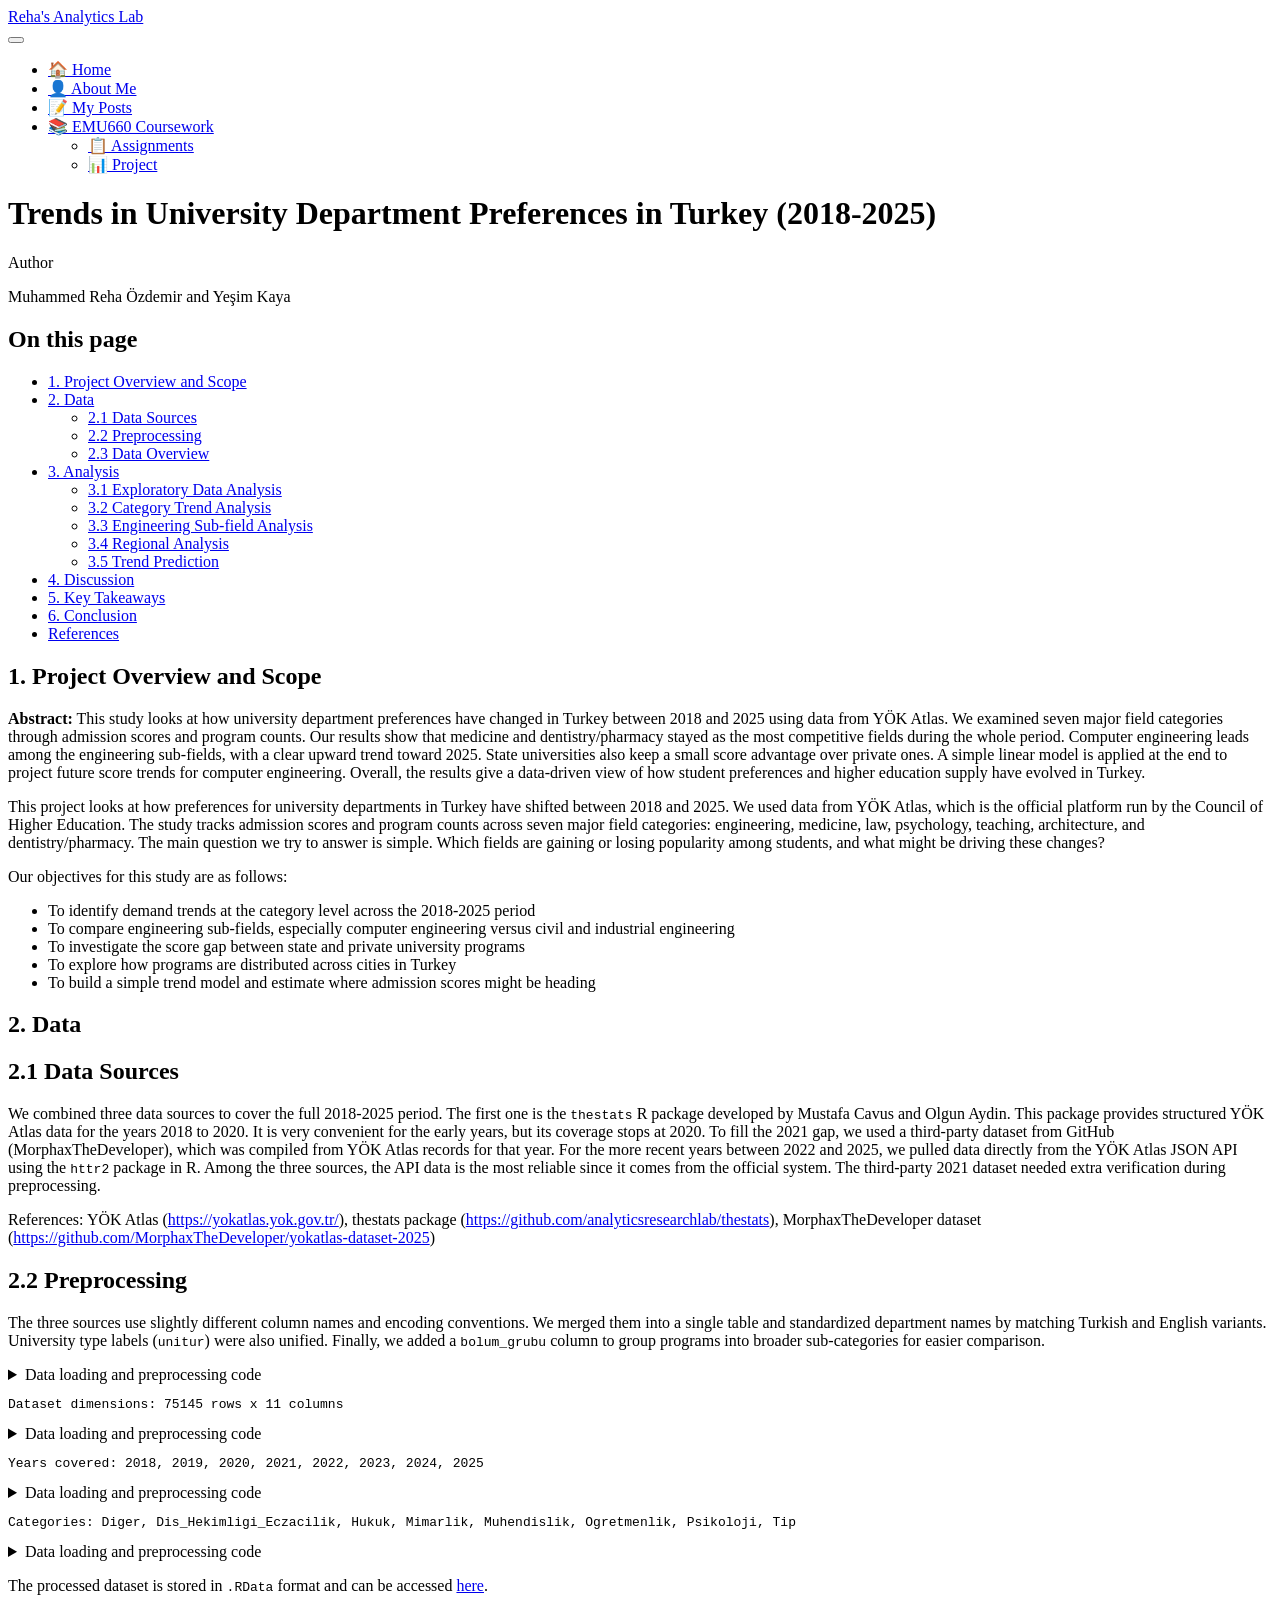
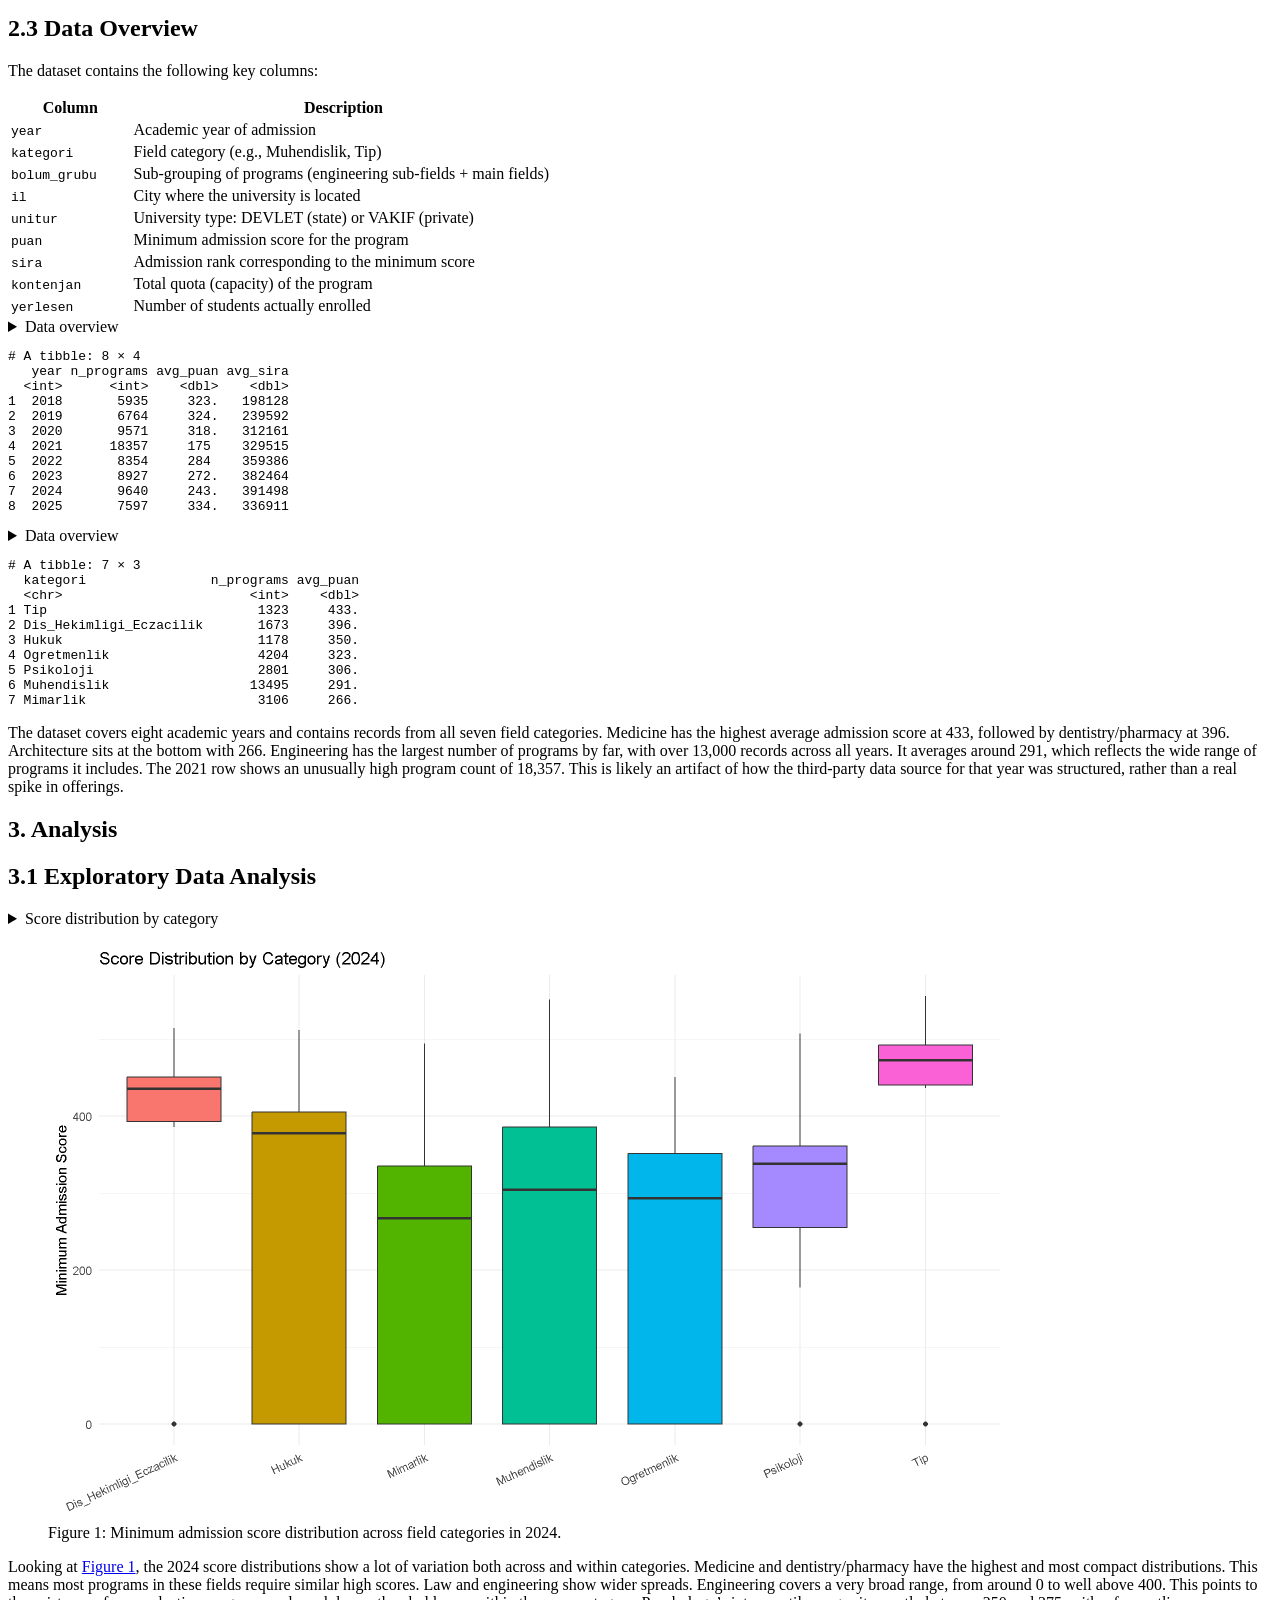
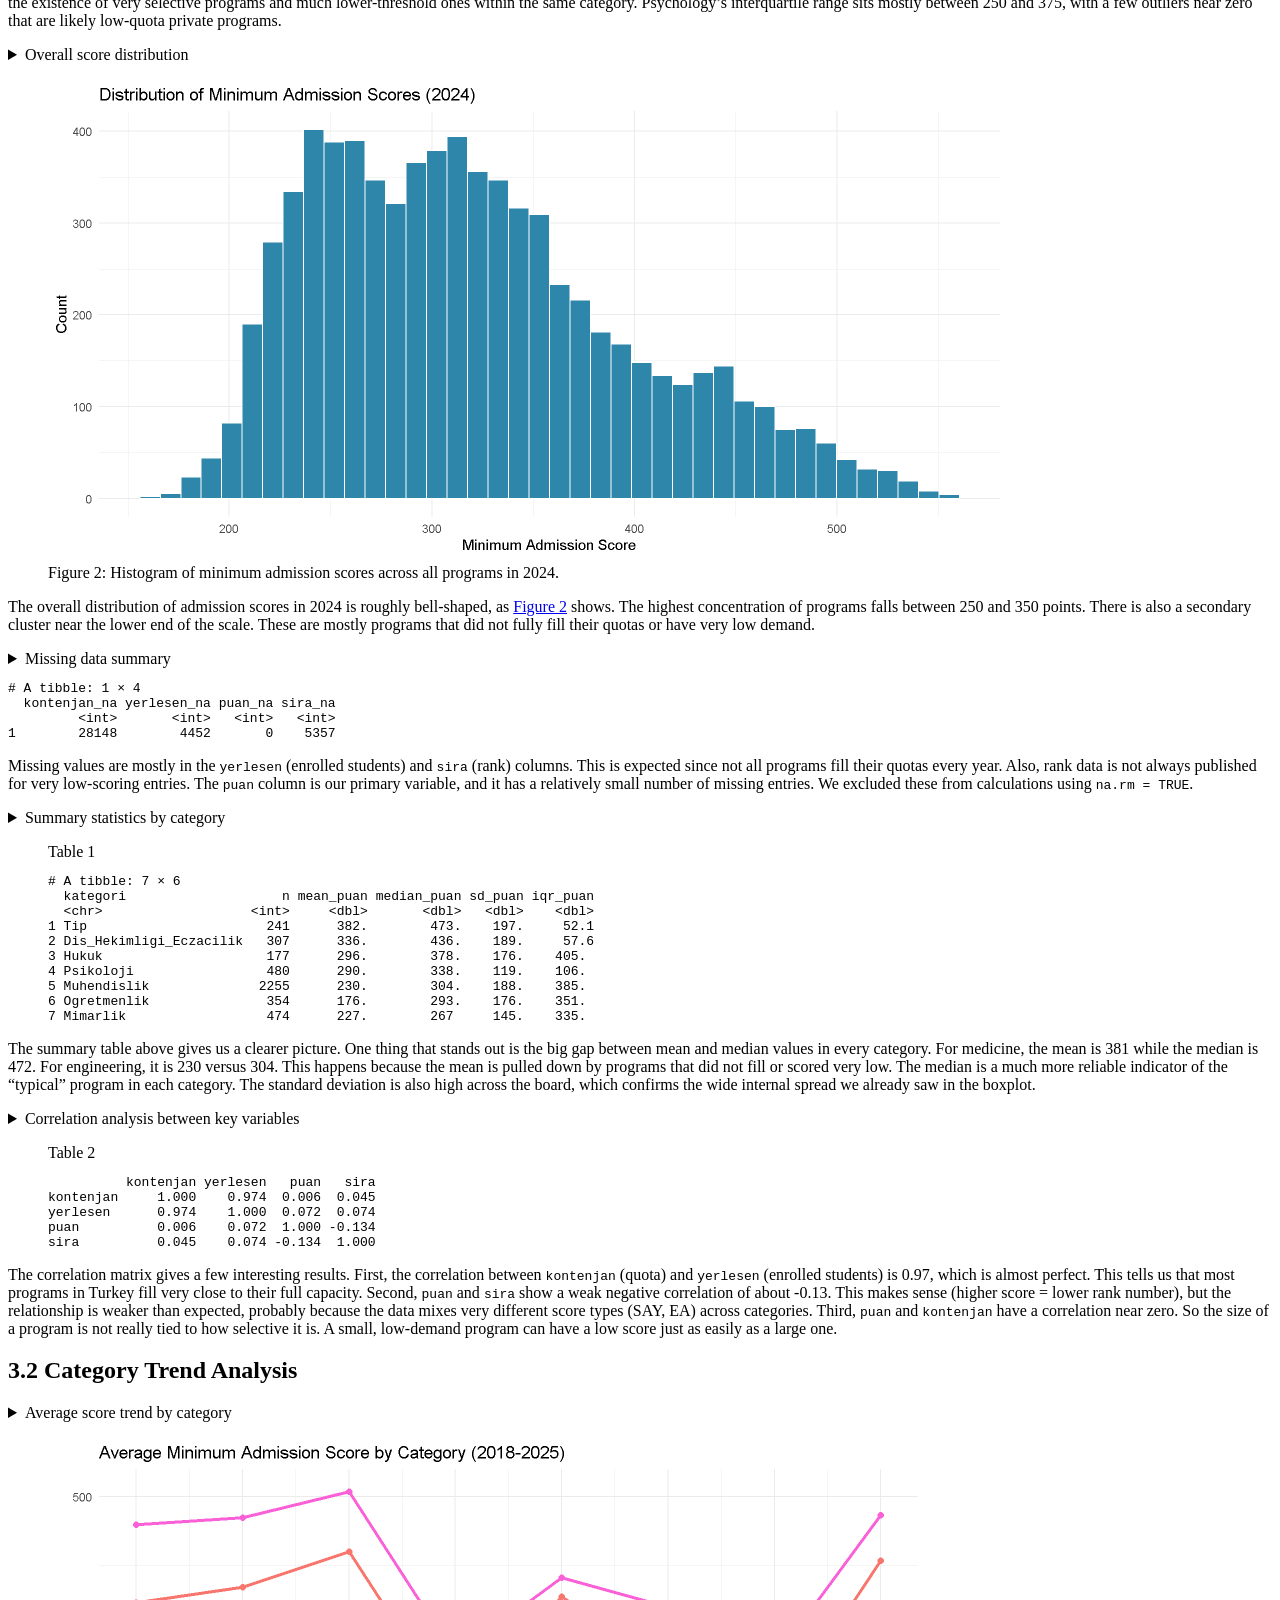
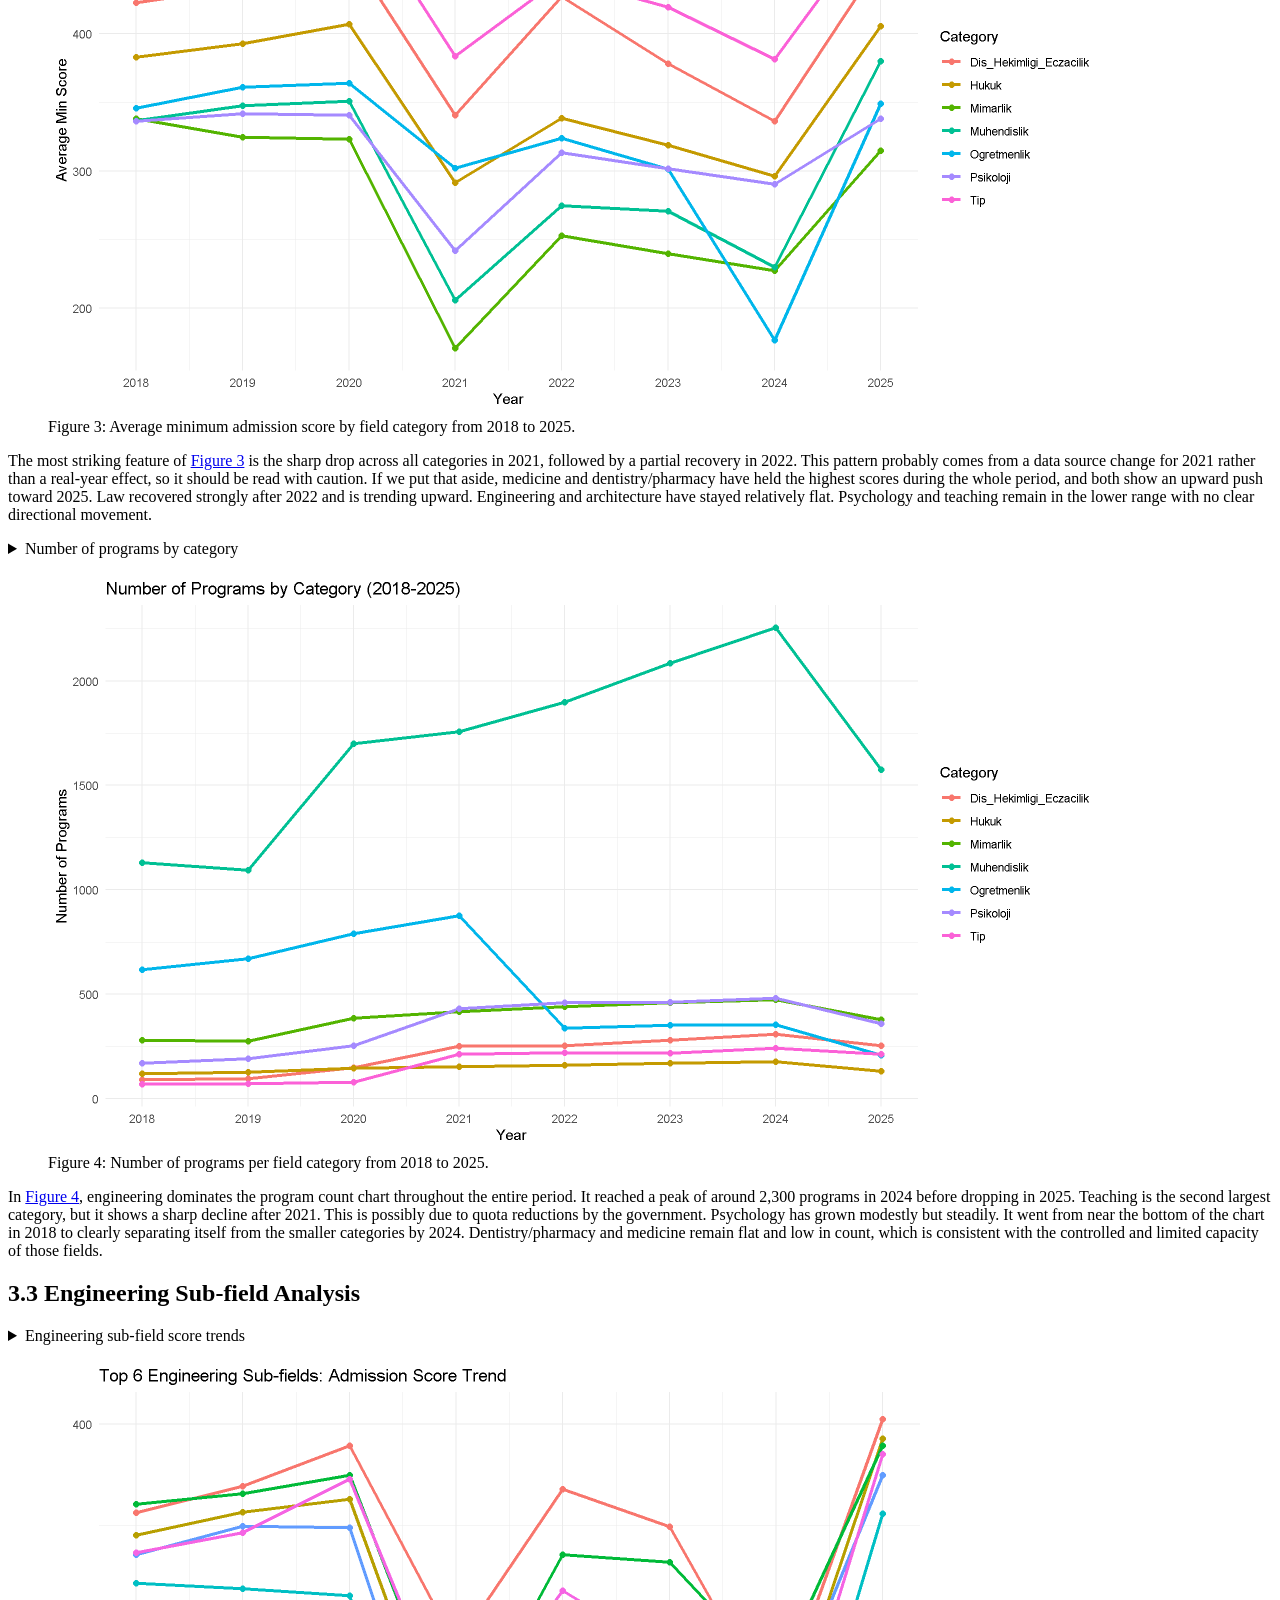
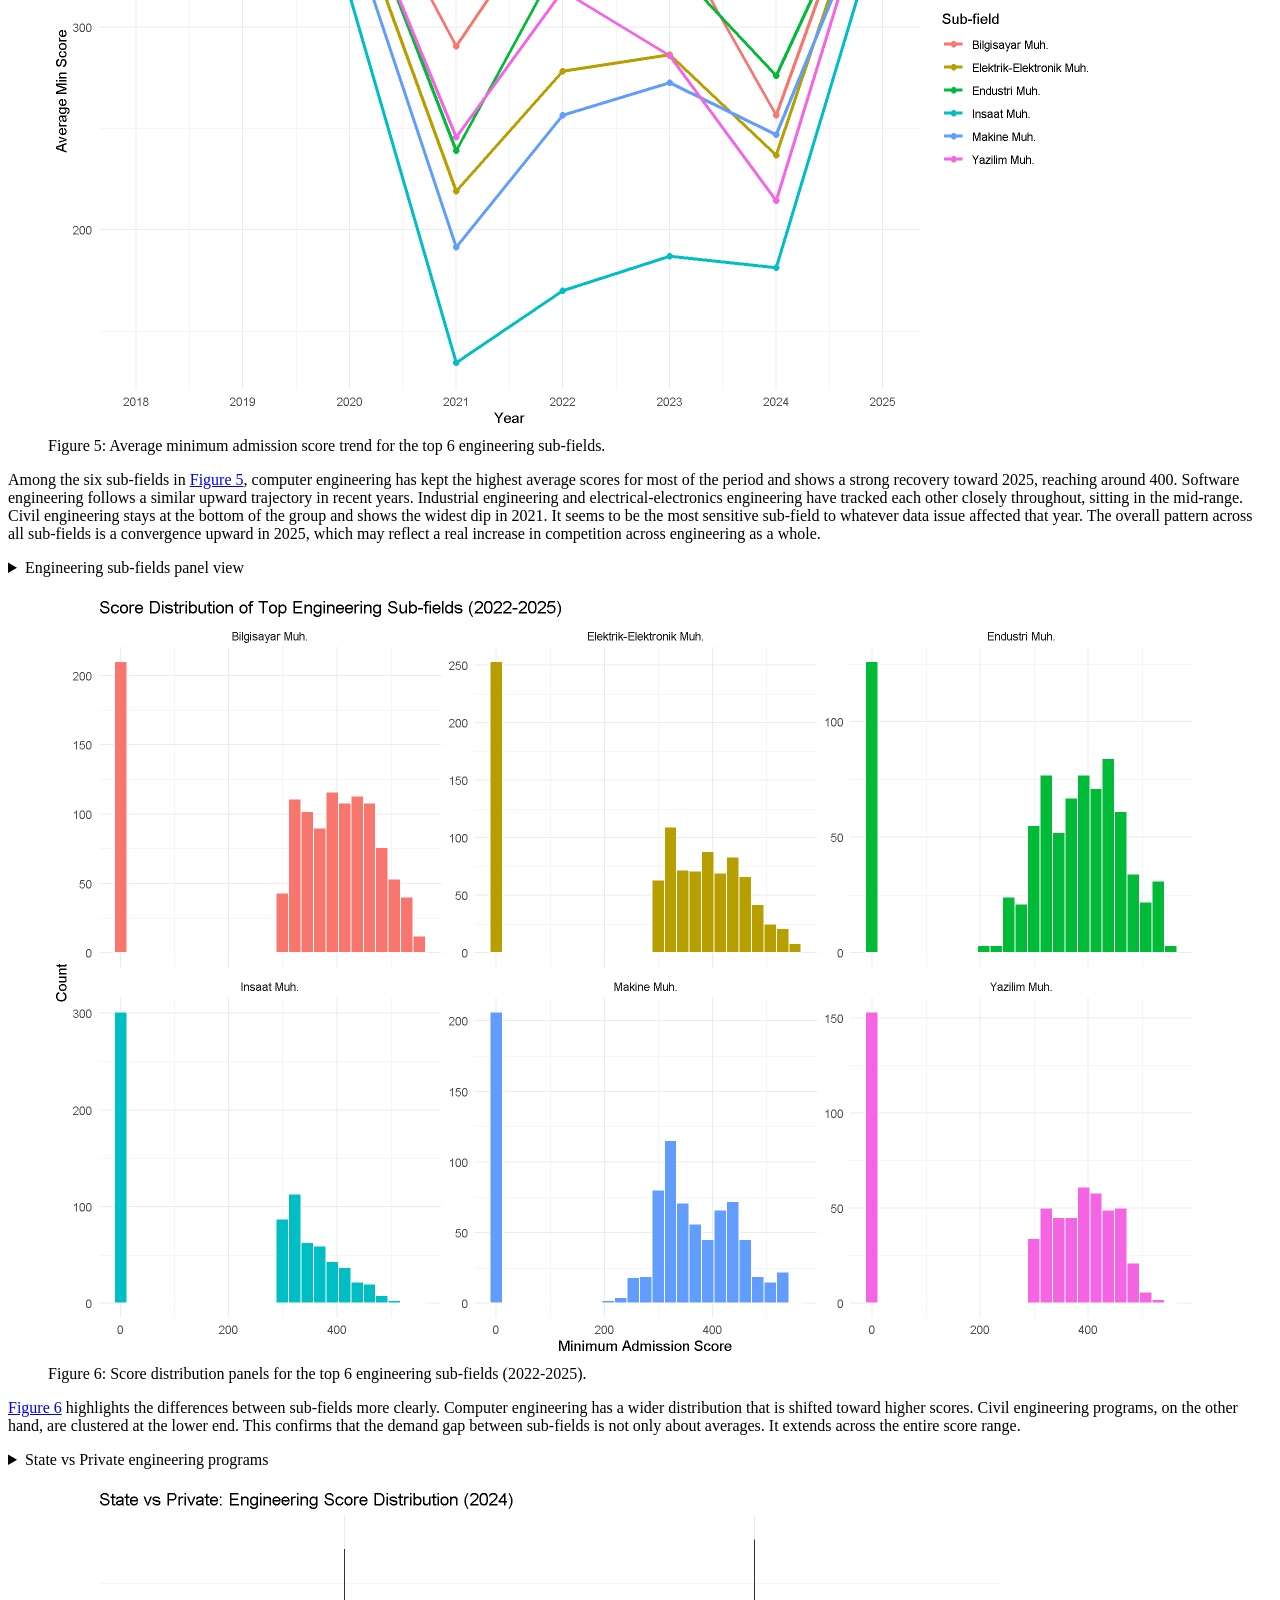
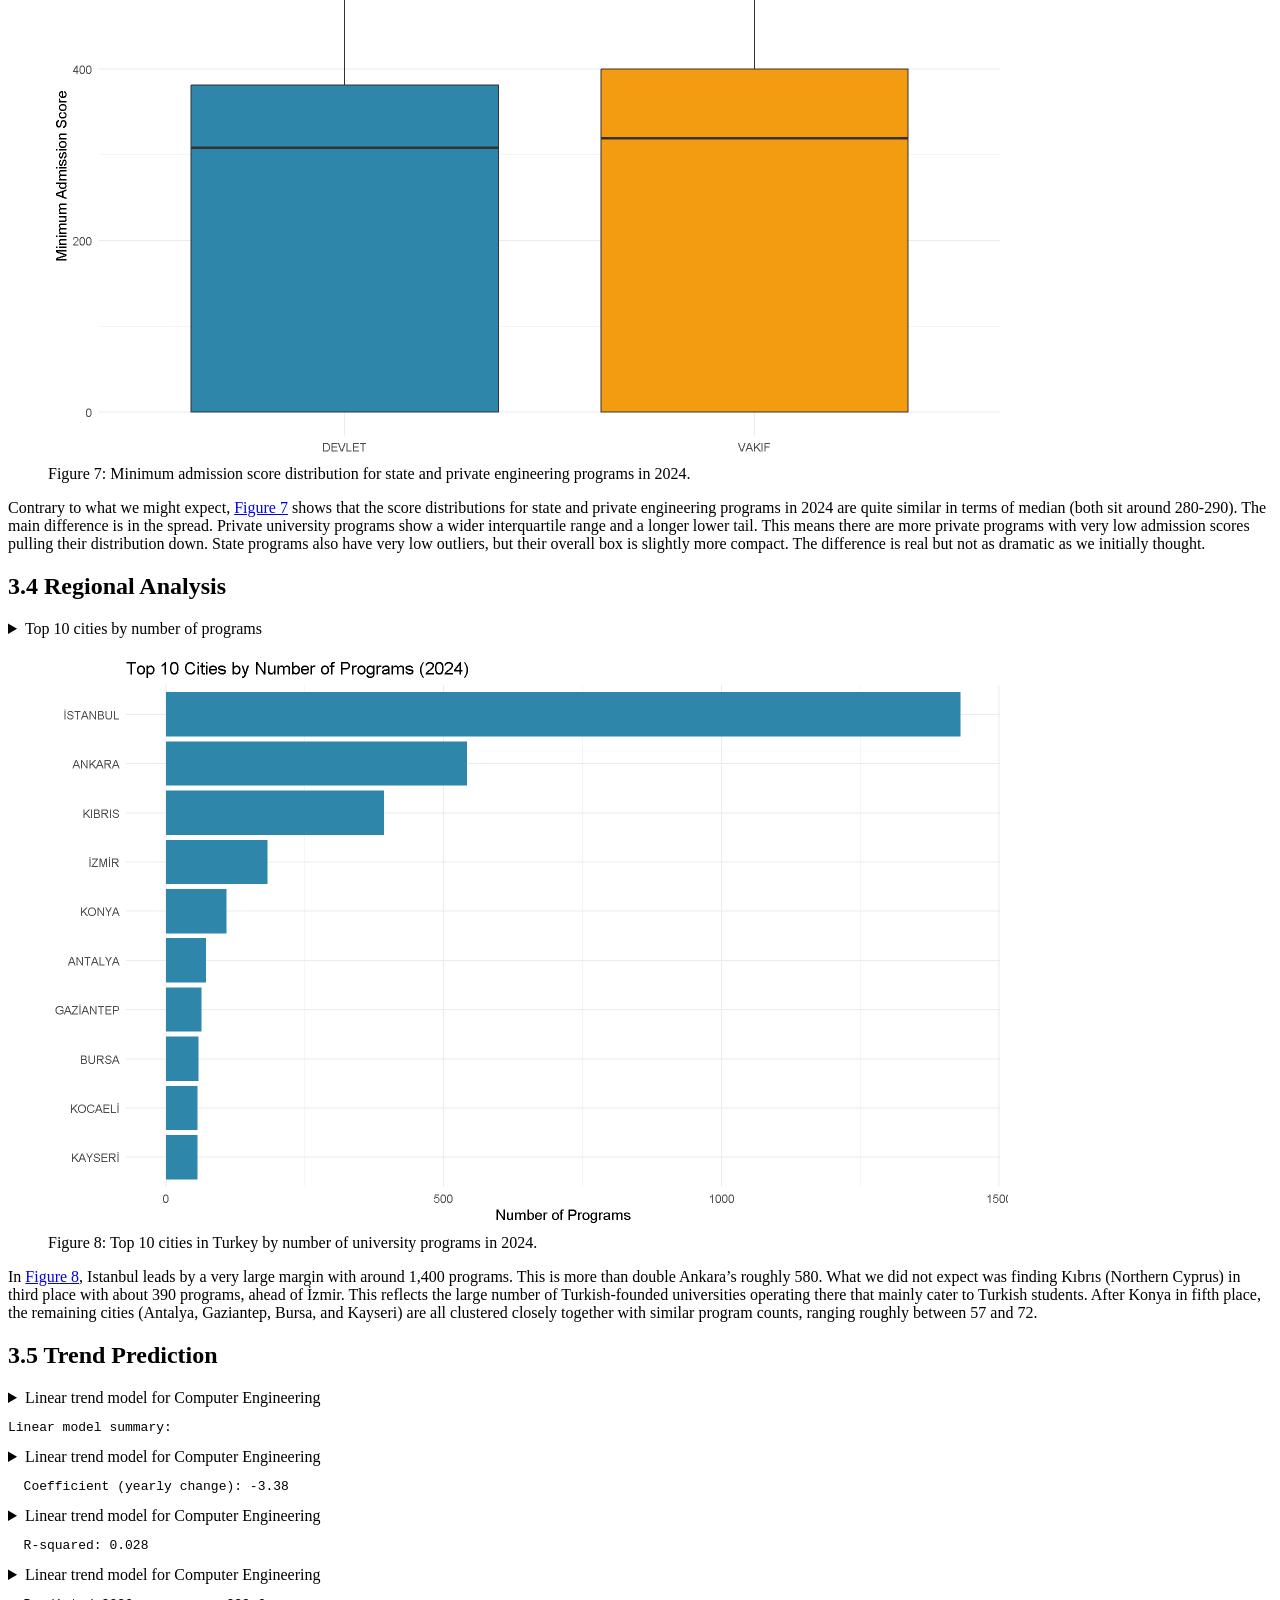
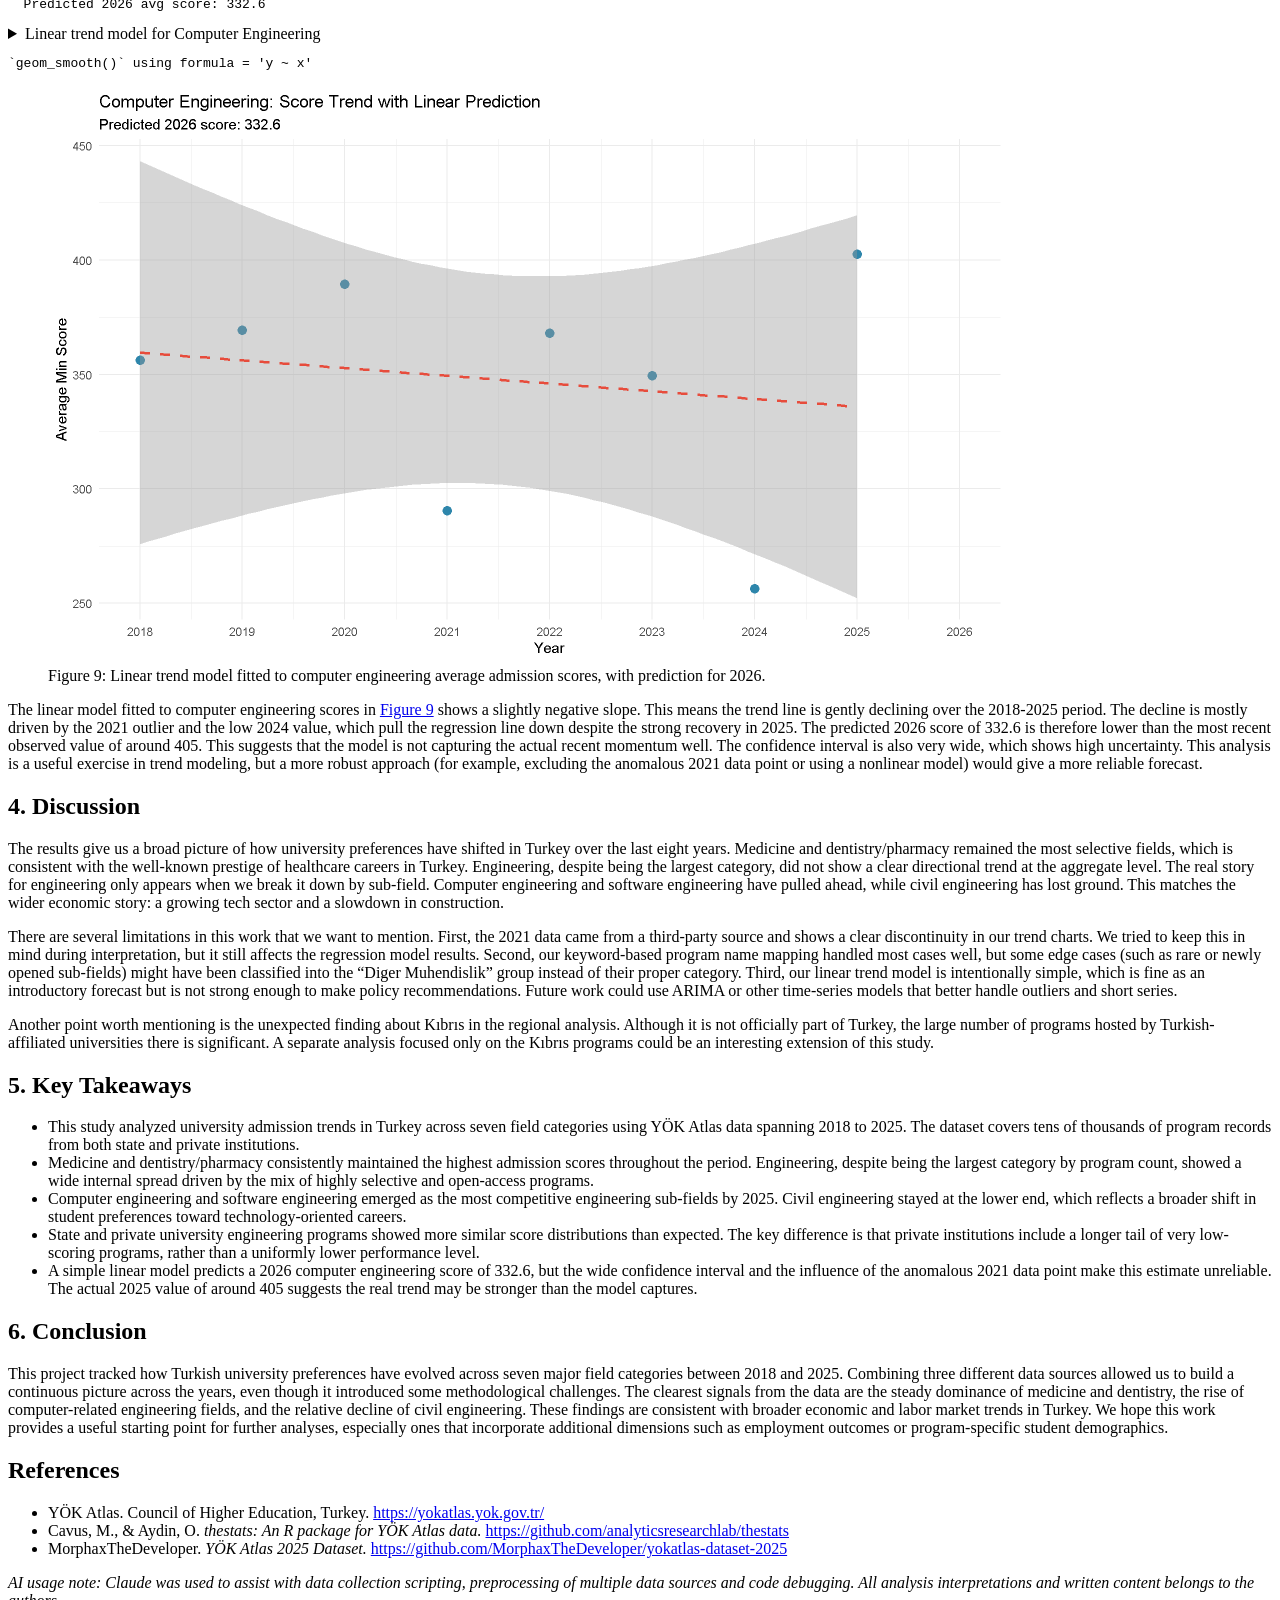
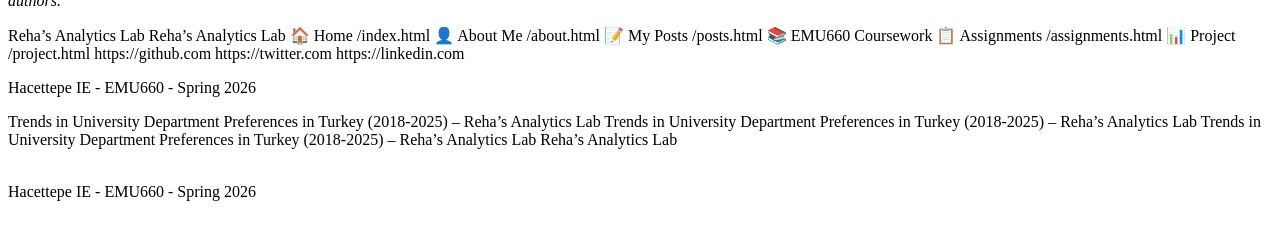
==== commit 2df32409: "a" ====
--- a/project.html
+++ b/project.html
@@ -10,7 +10,7 @@
 
 <meta name="author" content="Muhammed Reha Özdemir and Yeşim Kaya" />
 
-<title>Trends in University Department Preferences in Turkey (2018–2025) – [Reha]'s Analytics Lab</title>
+<title>Trends in University Department Preferences in Turkey (2018-2025) – Reha's Analytics Lab</title>
 <style>
 code{white-space: pre-wrap;}
 span.smallcaps{font-variant: small-caps;}
@@ -22,6 +22,41 @@
   width: 0.8em;
   margin: 0 0.8em 0.2em -1em; /* quarto-specific, see https://github.com/quarto-dev/quarto-cli/issues/4556 */ 
   vertical-align: middle;
+}
+/* CSS for syntax highlighting */
+html { -webkit-text-size-adjust: 100%; }
+pre > code.sourceCode { white-space: pre; position: relative; }
+pre > code.sourceCode > span { display: inline-block; line-height: 1.25; }
+pre > code.sourceCode > span:empty { height: 1.2em; }
+.sourceCode { overflow: visible; }
+code.sourceCode > span { color: inherit; text-decoration: inherit; }
+div.sourceCode { margin: 1em 0; }
+pre.sourceCode { margin: 0; }
+@media screen {
+div.sourceCode { overflow: auto; }
+}
+@media print {
+pre > code.sourceCode { white-space: pre-wrap; }
+pre > code.sourceCode > span { text-indent: -5em; padding-left: 5em; }
+}
+pre.numberSource code
+  { counter-reset: source-line 0; }
+pre.numberSource code > span
+  { position: relative; left: -4em; counter-increment: source-line; }
+pre.numberSource code > span > a:first-child::before
+  { content: counter(source-line);
+    position: relative; left: -1em; text-align: right; vertical-align: baseline;
+    border: none; display: inline-block;
+    -webkit-touch-callout: none; -webkit-user-select: none;
+    -khtml-user-select: none; -moz-user-select: none;
+    -ms-user-select: none; user-select: none;
+    padding: 0 4px; width: 4em;
+  }
+pre.numberSource { margin-left: 3em;  padding-left: 4px; }
+div.sourceCode
+  {   }
+@media screen {
+pre > code.sourceCode > span > a:first-child::before { text-decoration: underline; }
 }
 </style>
 
@@ -68,7 +103,7 @@
     <a href="/index.html" class="navbar-brand navbar-brand-logo">
     </a>
     <a class="navbar-brand" href="/index.html">
-    <span class="navbar-title">[Reha]&#39;s Analytics Lab</span>
+    <span class="navbar-title">Reha&#39;s Analytics Lab</span>
     </a>
   </div>
             <div id="quarto-search" class="" title="Search"></div>
@@ -81,38 +116,37 @@
             <ul class="navbar-nav navbar-nav-scroll me-auto">
   <li class="nav-item">
     <a class="nav-link" href="/index.html"> 
-<span class="menu-text">Home</span></a>
+<span class="menu-text">🏠 Home</span></a>
   </li>  
   <li class="nav-item">
     <a class="nav-link" href="/about.html"> 
-<span class="menu-text">About Me</span></a>
+<span class="menu-text">👤 About Me</span></a>
   </li>  
   <li class="nav-item">
     <a class="nav-link" href="/posts.html"> 
-<span class="menu-text">My Posts</span></a>
+<span class="menu-text">📝 My Posts</span></a>
   </li>  
   <li class="nav-item dropdown ">
     <a class="nav-link dropdown-toggle" href="#" id="nav-menu-emu660-coursework" role="link" data-bs-toggle="dropdown" aria-expanded="false" >
- <span class="menu-text">EMU660 Coursework</span>
+ <span class="menu-text">📚 EMU660 Coursework</span>
     </a>
     <ul class="dropdown-menu" aria-labelledby="nav-menu-emu660-coursework">    
         <li>
     <a class="dropdown-item" href="/assignments.html">
- <span class="dropdown-text">Assignments</span></a>
+ <span class="dropdown-text">📋 Assignments</span></a>
   </li>  
         <li>
     <a class="dropdown-item" href="/project.html">
- <span class="dropdown-text">Project</span></a>
+ <span class="dropdown-text">📊 Project</span></a>
   </li>  
     </ul>
   </li>
 </ul>
           </div> <!-- /navcollapse -->
             <div class="quarto-navbar-tools tools-wide">
-    <a href="https://twitter.com"  title="" class="quarto-navigation-tool px-1" aria-label=""><i class="bi bi-github"></i></a>
+    <a href="https://github.com"  title="" class="quarto-navigation-tool px-1" aria-label=""><i class="bi bi-github"></i></a>
     <a href="https://twitter.com"  title="" class="quarto-navigation-tool px-1" aria-label=""><i class="bi bi-twitter"></i></a>
     <a href="https://linkedin.com"  title="" class="quarto-navigation-tool px-1" aria-label=""><i class="bi bi-linkedin"></i></a>
-  <a href="" class="quarto-color-scheme-toggle quarto-navigation-tool  px-1" onclick="window.quartoToggleColorScheme(); return false;" title="Toggle dark mode"><i class="bi"></i></a>
 </div>
       </div> <!-- /container-fluid -->
     </nav>
@@ -129,173 +163,10 @@
     </div>
 <!-- main -->
 <main class="content" id="quarto-document-content">
-<script id = "quarto-html-before-body" type="application/javascript">
-    const toggleBodyColorMode = (bsSheetEl) => {
-      const mode = bsSheetEl.getAttribute("data-mode");
-      const bodyEl = window.document.querySelector("body");
-      if (mode === "dark") {
-        bodyEl.classList.add("quarto-dark");
-        bodyEl.classList.remove("quarto-light");
-      } else {
-        bodyEl.classList.add("quarto-light");
-        bodyEl.classList.remove("quarto-dark");
-      }
-    }
-    const toggleBodyColorPrimary = () => {
-      const bsSheetEl = window.document.querySelector("link#quarto-bootstrap:not([rel=disabled-stylesheet])");
-      if (bsSheetEl) {
-        toggleBodyColorMode(bsSheetEl);
-      }
-    }
-    const setColorSchemeToggle = (alternate) => {
-      const toggles = window.document.querySelectorAll('.quarto-color-scheme-toggle');
-      for (let i=0; i < toggles.length; i++) {
-        const toggle = toggles[i];
-        if (toggle) {
-          if (alternate) {
-            toggle.classList.add("alternate");
-          } else {
-            toggle.classList.remove("alternate");
-          }
-        }
-      }
-    };
-    const toggleColorMode = (alternate) => {
-      // Switch the stylesheets
-      const primaryStylesheets = window.document.querySelectorAll('link.quarto-color-scheme:not(.quarto-color-alternate)');
-      const alternateStylesheets = window.document.querySelectorAll('link.quarto-color-scheme.quarto-color-alternate');
-      manageTransitions('#quarto-margin-sidebar .nav-link', false);
-      if (alternate) {
-        // note: dark is layered on light, we don't disable primary!
-        enableStylesheet(alternateStylesheets);
-        for (const sheetNode of alternateStylesheets) {
-          if (sheetNode.id === "quarto-bootstrap") {
-            toggleBodyColorMode(sheetNode);
-          }
-        }
-      } else {
-        disableStylesheet(alternateStylesheets);
-        enableStylesheet(primaryStylesheets)
-        toggleBodyColorPrimary();
-      }
-      manageTransitions('#quarto-margin-sidebar .nav-link', true);
-      // Switch the toggles
-      setColorSchemeToggle(alternate)
-      // Hack to workaround the fact that safari doesn't
-      // properly recolor the scrollbar when toggling (#1455)
-      if (navigator.userAgent.indexOf('Safari') > 0 && navigator.userAgent.indexOf('Chrome') == -1) {
-        manageTransitions("body", false);
-        window.scrollTo(0, 1);
-        setTimeout(() => {
-          window.scrollTo(0, 0);
-          manageTransitions("body", true);
-        }, 40);
-      }
-    }
-    const disableStylesheet = (stylesheets) => {
-      for (let i=0; i < stylesheets.length; i++) {
-        const stylesheet = stylesheets[i];
-        stylesheet.rel = 'disabled-stylesheet';
-      }
-    }
-    const enableStylesheet = (stylesheets) => {
-      for (let i=0; i < stylesheets.length; i++) {
-        const stylesheet = stylesheets[i];
-        if(stylesheet.rel !== 'stylesheet') { // for Chrome, which will still FOUC without this check
-          stylesheet.rel = 'stylesheet';
-        }
-      }
-    }
-    const manageTransitions = (selector, allowTransitions) => {
-      const els = window.document.querySelectorAll(selector);
-      for (let i=0; i < els.length; i++) {
-        const el = els[i];
-        if (allowTransitions) {
-          el.classList.remove('notransition');
-        } else {
-          el.classList.add('notransition');
-        }
-      }
-    }
-    const isFileUrl = () => {
-      return window.location.protocol === 'file:';
-    }
-    const hasAlternateSentinel = () => {
-      let styleSentinel = getColorSchemeSentinel();
-      if (styleSentinel !== null) {
-        return styleSentinel === "alternate";
-      } else {
-        return false;
-      }
-    }
-    const setStyleSentinel = (alternate) => {
-      const value = alternate ? "alternate" : "default";
-      if (!isFileUrl()) {
-        window.localStorage.setItem("quarto-color-scheme", value);
-      } else {
-        localAlternateSentinel = value;
-      }
-    }
-    const getColorSchemeSentinel = () => {
-      if (!isFileUrl()) {
-        const storageValue = window.localStorage.getItem("quarto-color-scheme");
-        return storageValue != null ? storageValue : localAlternateSentinel;
-      } else {
-        return localAlternateSentinel;
-      }
-    }
-    const toggleGiscusIfUsed = (isAlternate, darkModeDefault) => {
-      const baseTheme = document.querySelector('#giscus-base-theme')?.value ?? 'light';
-      const alternateTheme = document.querySelector('#giscus-alt-theme')?.value ?? 'dark';
-      let newTheme = '';
-      if(authorPrefersDark) {
-        newTheme = isAlternate ? baseTheme : alternateTheme;
-      } else {
-        newTheme = isAlternate ? alternateTheme : baseTheme;
-      }
-      const changeGiscusTheme = () => {
-        // From: https://github.com/giscus/giscus/issues/336
-        const sendMessage = (message) => {
-          const iframe = document.querySelector('iframe.giscus-frame');
-          if (!iframe) return;
-          iframe.contentWindow.postMessage({ giscus: message }, 'https://giscus.app');
-        }
-        sendMessage({
-          setConfig: {
-            theme: newTheme
-          }
-        });
-      }
-      const isGiscussLoaded = window.document.querySelector('iframe.giscus-frame') !== null;
-      if (isGiscussLoaded) {
-        changeGiscusTheme();
-      }
-    };
-    const authorPrefersDark = false;
-    const darkModeDefault = authorPrefersDark;
-      document.querySelector('link#quarto-text-highlighting-styles.quarto-color-scheme-extra').rel = 'disabled-stylesheet';
-      document.querySelector('link#quarto-bootstrap.quarto-color-scheme-extra').rel = 'disabled-stylesheet';
-    let localAlternateSentinel = darkModeDefault ? 'alternate' : 'default';
-    // Dark / light mode switch
-    window.quartoToggleColorScheme = () => {
-      // Read the current dark / light value
-      let toAlternate = !hasAlternateSentinel();
-      toggleColorMode(toAlternate);
-      setStyleSentinel(toAlternate);
-      toggleGiscusIfUsed(toAlternate, darkModeDefault);
-      window.dispatchEvent(new Event('resize'));
-    };
-    // Switch to dark mode if need be
-    if (hasAlternateSentinel()) {
-      toggleColorMode(true);
-    } else {
-      toggleColorMode(false);
-    }
-  </script>
 
 <header id="title-block-header" class="quarto-title-block default">
 <div class="quarto-title">
-<h1 class="title">Trends in University Department Preferences in Turkey (2018–2025)</h1>
+<h1 class="title">Trends in University Department Preferences in Turkey (2018-2025)</h1>
 </div>
 
 
@@ -336,18 +207,20 @@
   <li><a href="#regional-analysis" id="toc-regional-analysis">3.4 Regional Analysis</a></li>
   <li><a href="#trend-prediction" id="toc-trend-prediction">3.5 Trend Prediction</a></li>
   </ul></li>
-  <li><a href="#key-takeaways" id="toc-key-takeaways">4. Key Takeaways</a></li>
+  <li><a href="#discussion" id="toc-discussion">4. Discussion</a></li>
+  <li><a href="#key-takeaways" id="toc-key-takeaways">5. Key Takeaways</a></li>
+  <li><a href="#conclusion" id="toc-conclusion">6. Conclusion</a></li>
   <li><a href="#references" id="toc-references">References</a></li>
   </ul>
 </nav>
 <section id="project-overview-and-scope" class="level1">
 <h1>1. Project Overview and Scope</h1>
-<p><strong>Abstract:</strong> This study analyzes university department preference trends in Turkey between 2018 and 2025 using YÖK Atlas data. Seven major field categories are examined through admission scores and program counts. The findings show that medicine and dentistry/pharmacy remain the most competitive fields throughout the period, computer engineering leads among engineering sub-fields with a strong upward trend toward 2025, and state universities maintain a slight score advantage over private ones. A simple linear model is also applied to project future score trends for computer engineering. The results offer a data-driven perspective on how student preferences and higher education supply have evolved over time in Turkey.</p>
-<p>This project examines how preferences for university departments in Turkey have shifted over the years between 2018 and 2025. Using data from YÖK Atlas — the official platform maintained by the Council of Higher Education — we track admission scores and program counts across seven major field categories: engineering, medicine, law, psychology, teaching, architecture, and dentistry/pharmacy. The central question we try to answer is straightforward: which fields are gaining or losing popularity among students, and what might be driving these changes?</p>
+<p><strong>Abstract:</strong> This study looks at how university department preferences have changed in Turkey between 2018 and 2025 using data from YÖK Atlas. We examined seven major field categories through admission scores and program counts. Our results show that medicine and dentistry/pharmacy stayed as the most competitive fields during the whole period. Computer engineering leads among the engineering sub-fields, with a clear upward trend toward 2025. State universities also keep a small score advantage over private ones. A simple linear model is applied at the end to project future score trends for computer engineering. Overall, the results give a data-driven view of how student preferences and higher education supply have evolved in Turkey.</p>
+<p>This project looks at how preferences for university departments in Turkey have shifted between 2018 and 2025. We used data from YÖK Atlas, which is the official platform run by the Council of Higher Education. The study tracks admission scores and program counts across seven major field categories: engineering, medicine, law, psychology, teaching, architecture, and dentistry/pharmacy. The main question we try to answer is simple. Which fields are gaining or losing popularity among students, and what might be driving these changes?</p>
 <p>Our objectives for this study are as follows:</p>
 <ul>
-<li>To identify demand trends at the category level across the 2018–2025 period</li>
-<li>To compare engineering sub-fields, particularly computer engineering versus civil and industrial engineering</li>
+<li>To identify demand trends at the category level across the 2018-2025 period</li>
+<li>To compare engineering sub-fields, especially computer engineering versus civil and industrial engineering</li>
 <li>To investigate the score gap between state and private university programs</li>
 <li>To explore how programs are distributed across cities in Turkey</li>
 <li>To build a simple trend model and estimate where admission scores might be heading</li>
@@ -357,22 +230,46 @@
 <h1>2. Data</h1>
 <section id="data-sources" class="level2">
 <h2>2.1 Data Sources</h2>
-<p>Three data sources were combined to cover the full 2018–2025 period. The first is the <code>thestats</code> R package developed by Mustafa Cavus and Olgun Aydin, which provides structured YÖK Atlas data for the years 2018–2020. While this package makes early-period data conveniently accessible, its coverage ends at 2020. To fill the 2021 gap, we used a third-party dataset shared on GitHub by MorphaxTheDeveloper, which was compiled from YÖK Atlas records for that year. For the more recent years between 2022 and 2025, we pulled data directly from the YÖK Atlas JSON API using the <code>httr2</code> package in R. Among the three sources, the API data is the most reliable since it comes straight from the official system, while the third-party 2021 dataset required extra verification during preprocessing.</p>
+<p>We combined three data sources to cover the full 2018-2025 period. The first one is the <code>thestats</code> R package developed by Mustafa Cavus and Olgun Aydin. This package provides structured YÖK Atlas data for the years 2018 to 2020. It is very convenient for the early years, but its coverage stops at 2020. To fill the 2021 gap, we used a third-party dataset from GitHub (MorphaxTheDeveloper), which was compiled from YÖK Atlas records for that year. For the more recent years between 2022 and 2025, we pulled data directly from the YÖK Atlas JSON API using the <code>httr2</code> package in R. Among the three sources, the API data is the most reliable since it comes from the official system. The third-party 2021 dataset needed extra verification during preprocessing.</p>
 <p>References: YÖK Atlas (<a href="https://yokatlas.yok.gov.tr/" class="uri">https://yokatlas.yok.gov.tr/</a>), thestats package (<a href="https://github.com/analyticsresearchlab/thestats" class="uri">https://github.com/analyticsresearchlab/thestats</a>), MorphaxTheDeveloper dataset (<a href="https://github.com/MorphaxTheDeveloper/yokatlas-dataset-2025" class="uri">https://github.com/MorphaxTheDeveloper/yokatlas-dataset-2025</a>)</p>
 </section>
 <section id="preprocessing" class="level2">
 <h2>2.2 Preprocessing</h2>
-<p>Since the three sources use slightly different column names and encoding conventions, we merged them into a single table and standardized department names by matching Turkish and English variants. University type labels (<code>unitur</code>) were also unified, and a <code>bolum_grubu</code> column was added to group programs into broader sub-field categories for easier comparison.</p>
+<p>The three sources use slightly different column names and encoding conventions. We merged them into a single table and standardized department names by matching Turkish and English variants. University type labels (<code>unitur</code>) were also unified. Finally, we added a <code>bolum_grubu</code> column to group programs into broader sub-categories for easier comparison.</p>
 <div class="cell">
+<details class="code-fold">
+<summary>Data loading and preprocessing code</summary>
+<div class="sourceCode" id="cb1"><pre class="sourceCode r cell-code"><code class="sourceCode r"><span id="cb1-1"><a href="#cb1-1" aria-hidden="true" tabindex="-1"></a><span class="co"># Read the combined dataset</span></span>
+<span id="cb1-2"><a href="#cb1-2" aria-hidden="true" tabindex="-1"></a>df <span class="ot">&lt;-</span> <span class="fu">fread</span>(<span class="st">&quot;yokatlas_FINAL_CLEAN.csv&quot;</span>, <span class="at">encoding =</span> <span class="st">&quot;UTF-8&quot;</span>)</span>
+<span id="cb1-3"><a href="#cb1-3" aria-hidden="true" tabindex="-1"></a></span>
+<span id="cb1-4"><a href="#cb1-4" aria-hidden="true" tabindex="-1"></a><span class="co"># Convert to tibble for tidyverse compatibility</span></span>
+<span id="cb1-5"><a href="#cb1-5" aria-hidden="true" tabindex="-1"></a>df <span class="ot">&lt;-</span> <span class="fu">as_tibble</span>(df)</span>
+<span id="cb1-6"><a href="#cb1-6" aria-hidden="true" tabindex="-1"></a></span>
+<span id="cb1-7"><a href="#cb1-7" aria-hidden="true" tabindex="-1"></a><span class="co"># Quick structure check</span></span>
+<span id="cb1-8"><a href="#cb1-8" aria-hidden="true" tabindex="-1"></a><span class="fu">cat</span>(<span class="st">&quot;Dataset dimensions:&quot;</span>, <span class="fu">nrow</span>(df), <span class="st">&quot;rows x&quot;</span>, <span class="fu">ncol</span>(df), <span class="st">&quot;columns</span><span class="sc">\n</span><span class="st">&quot;</span>)</span></code></pre></div>
+</details>
 <div class="cell-output cell-output-stdout">
 <pre><code>Dataset dimensions: 75145 rows x 11 columns</code></pre>
 </div>
+<details class="code-fold">
+<summary>Data loading and preprocessing code</summary>
+<div class="sourceCode" id="cb3"><pre class="sourceCode r cell-code"><code class="sourceCode r"><span id="cb3-1"><a href="#cb3-1" aria-hidden="true" tabindex="-1"></a><span class="fu">cat</span>(<span class="st">&quot;Years covered:&quot;</span>, <span class="fu">paste</span>(<span class="fu">sort</span>(<span class="fu">unique</span>(df<span class="sc">$</span>year)), <span class="at">collapse =</span> <span class="st">&quot;, &quot;</span>), <span class="st">&quot;</span><span class="sc">\n</span><span class="st">&quot;</span>)</span></code></pre></div>
+</details>
 <div class="cell-output cell-output-stdout">
 <pre><code>Years covered: 2018, 2019, 2020, 2021, 2022, 2023, 2024, 2025 </code></pre>
 </div>
+<details class="code-fold">
+<summary>Data loading and preprocessing code</summary>
+<div class="sourceCode" id="cb5"><pre class="sourceCode r cell-code"><code class="sourceCode r"><span id="cb5-1"><a href="#cb5-1" aria-hidden="true" tabindex="-1"></a><span class="fu">cat</span>(<span class="st">&quot;Categories:&quot;</span>, <span class="fu">paste</span>(<span class="fu">sort</span>(<span class="fu">unique</span>(df<span class="sc">$</span>kategori)), <span class="at">collapse =</span> <span class="st">&quot;, &quot;</span>), <span class="st">&quot;</span><span class="sc">\n</span><span class="st">&quot;</span>)</span></code></pre></div>
+</details>
 <div class="cell-output cell-output-stdout">
 <pre><code>Categories: Diger, Dis_Hekimligi_Eczacilik, Hukuk, Mimarlik, Muhendislik, Ogretmenlik, Psikoloji, Tip </code></pre>
 </div>
+<details class="code-fold">
+<summary>Data loading and preprocessing code</summary>
+<div class="sourceCode" id="cb7"><pre class="sourceCode r cell-code"><code class="sourceCode r"><span id="cb7-1"><a href="#cb7-1" aria-hidden="true" tabindex="-1"></a><span class="co"># Save as .RData for reproducibility</span></span>
+<span id="cb7-2"><a href="#cb7-2" aria-hidden="true" tabindex="-1"></a><span class="fu">save</span>(df, <span class="at">file =</span> <span class="st">&quot;data.RData&quot;</span>)</span></code></pre></div>
+</details>
 </div>
 <p>The processed dataset is stored in <code>.RData</code> format and can be accessed <a href="data.RData">here</a>.</p>
 </section>
@@ -380,6 +277,10 @@
 <h2>2.3 Data Overview</h2>
 <p>The dataset contains the following key columns:</p>
 <table class="caption-top">
+<colgroup>
+<col style="width: 22%" />
+<col style="width: 77%" />
+</colgroup>
 <thead>
 <tr class="header">
 <th>Column</th>
@@ -397,7 +298,7 @@
 </tr>
 <tr class="odd">
 <td><code>bolum_grubu</code></td>
-<td>Engineering sub-field grouping</td>
+<td>Sub-grouping of programs (engineering sub-fields + main fields)</td>
 </tr>
 <tr class="even">
 <td><code>il</code></td>
@@ -426,6 +327,16 @@
 </tbody>
 </table>
 <div class="cell">
+<details class="code-fold">
+<summary>Data overview</summary>
+<div class="sourceCode" id="cb8"><pre class="sourceCode r cell-code"><code class="sourceCode r"><span id="cb8-1"><a href="#cb8-1" aria-hidden="true" tabindex="-1"></a><span class="co"># Programs per year</span></span>
+<span id="cb8-2"><a href="#cb8-2" aria-hidden="true" tabindex="-1"></a>df <span class="sc">|&gt;</span></span>
+<span id="cb8-3"><a href="#cb8-3" aria-hidden="true" tabindex="-1"></a>  <span class="fu">group_by</span>(year) <span class="sc">|&gt;</span></span>
+<span id="cb8-4"><a href="#cb8-4" aria-hidden="true" tabindex="-1"></a>  <span class="fu">summarise</span>(<span class="at">n_programs =</span> <span class="fu">n</span>(),</span>
+<span id="cb8-5"><a href="#cb8-5" aria-hidden="true" tabindex="-1"></a>            <span class="at">avg_puan =</span> <span class="fu">round</span>(<span class="fu">mean</span>(puan, <span class="at">na.rm =</span> <span class="cn">TRUE</span>), <span class="dv">1</span>),</span>
+<span id="cb8-6"><a href="#cb8-6" aria-hidden="true" tabindex="-1"></a>            <span class="at">avg_sira =</span> <span class="fu">round</span>(<span class="fu">mean</span>(sira, <span class="at">na.rm =</span> <span class="cn">TRUE</span>), <span class="dv">0</span>)) <span class="sc">|&gt;</span></span>
+<span id="cb8-7"><a href="#cb8-7" aria-hidden="true" tabindex="-1"></a>  <span class="fu">print</span>()</span></code></pre></div>
+</details>
 <div class="cell-output cell-output-stdout">
 <pre><code># A tibble: 8 × 4
    year n_programs avg_puan avg_sira
@@ -439,6 +350,17 @@
 7  2024       9640     243.   391498
 8  2025       7597     334.   336911</code></pre>
 </div>
+<details class="code-fold">
+<summary>Data overview</summary>
+<div class="sourceCode" id="cb10"><pre class="sourceCode r cell-code"><code class="sourceCode r"><span id="cb10-1"><a href="#cb10-1" aria-hidden="true" tabindex="-1"></a><span class="co"># Programs per category</span></span>
+<span id="cb10-2"><a href="#cb10-2" aria-hidden="true" tabindex="-1"></a>df <span class="sc">|&gt;</span></span>
+<span id="cb10-3"><a href="#cb10-3" aria-hidden="true" tabindex="-1"></a>  <span class="fu">filter</span>(kategori <span class="sc">!=</span> <span class="st">&quot;Diger&quot;</span>) <span class="sc">|&gt;</span></span>
+<span id="cb10-4"><a href="#cb10-4" aria-hidden="true" tabindex="-1"></a>  <span class="fu">group_by</span>(kategori) <span class="sc">|&gt;</span></span>
+<span id="cb10-5"><a href="#cb10-5" aria-hidden="true" tabindex="-1"></a>  <span class="fu">summarise</span>(<span class="at">n_programs =</span> <span class="fu">n</span>(),</span>
+<span id="cb10-6"><a href="#cb10-6" aria-hidden="true" tabindex="-1"></a>            <span class="at">avg_puan =</span> <span class="fu">round</span>(<span class="fu">mean</span>(puan, <span class="at">na.rm =</span> <span class="cn">TRUE</span>), <span class="dv">1</span>)) <span class="sc">|&gt;</span></span>
+<span id="cb10-7"><a href="#cb10-7" aria-hidden="true" tabindex="-1"></a>  <span class="fu">arrange</span>(<span class="fu">desc</span>(avg_puan)) <span class="sc">|&gt;</span></span>
+<span id="cb10-8"><a href="#cb10-8" aria-hidden="true" tabindex="-1"></a>  <span class="fu">print</span>()</span></code></pre></div>
+</details>
 <div class="cell-output cell-output-stdout">
 <pre><code># A tibble: 7 × 3
   kategori                n_programs avg_puan
@@ -452,7 +374,7 @@
 7 Mimarlik                      3106     266.</code></pre>
 </div>
 </div>
-<p>The dataset covers eight academic years and contains records from all seven field categories. Medicine has the highest average admission score at 433, followed by dentistry/pharmacy at 396, while architecture sits at the bottom with 266. Engineering, despite having the largest number of programs by far — over 13,000 records across all years — averages around 291, which reflects the wide range of programs it includes. The 2021 row shows an unusually high program count of 18,357, which is likely an artifact of how the third-party data source for that year was structured rather than a real spike in offerings.</p>
+<p>The dataset covers eight academic years and contains records from all seven field categories. Medicine has the highest average admission score at 433, followed by dentistry/pharmacy at 396. Architecture sits at the bottom with 266. Engineering has the largest number of programs by far, with over 13,000 records across all years. It averages around 291, which reflects the wide range of programs it includes. The 2021 row shows an unusually high program count of 18,357. This is likely an artifact of how the third-party data source for that year was structured, rather than a real spike in offerings.</p>
 </section>
 </section>
 <section id="analysis" class="level1">
@@ -460,6 +382,17 @@
 <section id="exploratory-data-analysis" class="level2">
 <h2>3.1 Exploratory Data Analysis</h2>
 <div class="cell">
+<details class="code-fold">
+<summary>Score distribution by category</summary>
+<div class="sourceCode" id="cb12"><pre class="sourceCode r cell-code"><code class="sourceCode r"><span id="cb12-1"><a href="#cb12-1" aria-hidden="true" tabindex="-1"></a>df <span class="sc">|&gt;</span></span>
+<span id="cb12-2"><a href="#cb12-2" aria-hidden="true" tabindex="-1"></a>  <span class="fu">filter</span>(kategori <span class="sc">!=</span> <span class="st">&quot;Diger&quot;</span>, year <span class="sc">==</span> <span class="dv">2024</span>) <span class="sc">|&gt;</span></span>
+<span id="cb12-3"><a href="#cb12-3" aria-hidden="true" tabindex="-1"></a>  <span class="fu">ggplot</span>(<span class="fu">aes</span>(<span class="at">x =</span> kategori, <span class="at">y =</span> puan, <span class="at">fill =</span> kategori)) <span class="sc">+</span></span>
+<span id="cb12-4"><a href="#cb12-4" aria-hidden="true" tabindex="-1"></a>  <span class="fu">geom_boxplot</span>(<span class="at">show.legend =</span> <span class="cn">FALSE</span>) <span class="sc">+</span></span>
+<span id="cb12-5"><a href="#cb12-5" aria-hidden="true" tabindex="-1"></a>  <span class="fu">labs</span>(<span class="at">title =</span> <span class="st">&quot;Score Distribution by Category (2024)&quot;</span>,</span>
+<span id="cb12-6"><a href="#cb12-6" aria-hidden="true" tabindex="-1"></a>       <span class="at">x =</span> <span class="cn">NULL</span>, <span class="at">y =</span> <span class="st">&quot;Minimum Admission Score&quot;</span>) <span class="sc">+</span></span>
+<span id="cb12-7"><a href="#cb12-7" aria-hidden="true" tabindex="-1"></a>  <span class="fu">theme_minimal</span>() <span class="sc">+</span></span>
+<span id="cb12-8"><a href="#cb12-8" aria-hidden="true" tabindex="-1"></a>  <span class="fu">theme</span>(<span class="at">axis.text.x =</span> <span class="fu">element_text</span>(<span class="at">angle =</span> <span class="dv">25</span>, <span class="at">hjust =</span> <span class="dv">1</span>))</span></code></pre></div>
+</details>
 <div class="cell-output-display">
 <div id="fig-eda-distribution" class="quarto-float quarto-figure quarto-figure-center">
 <figure class="quarto-float quarto-float-fig">
@@ -473,8 +406,44 @@
 </div>
 </div>
 </div>
-<p>As shown in <a href="#fig-eda-distribution" class="quarto-xref">Figure 1</a>, the 2024 score distributions show considerable variation both across and within categories. Medicine and dentistry/pharmacy have the highest and most compact distributions, meaning most programs in these fields require similarly high scores. Law and engineering show wider spreads, with engineering in particular covering a very broad range — from around 0 to well above 400 — which points to the coexistence of very selective programs and much lower-threshold ones within the same category. Psychology’s interquartile range sits mostly between 250 and 375, with a few outliers near zero that are likely low-quota private programs.</p>
+<p>Looking at <a href="#fig-eda-distribution" class="quarto-xref">Figure 1</a>, the 2024 score distributions show a lot of variation both across and within categories. Medicine and dentistry/pharmacy have the highest and most compact distributions. This means most programs in these fields require similar high scores. Law and engineering show wider spreads. Engineering covers a very broad range, from around 0 to well above 400. This points to the existence of very selective programs and much lower-threshold ones within the same category. Psychology’s interquartile range sits mostly between 250 and 375, with a few outliers near zero that are likely low-quota private programs.</p>
 <div class="cell">
+<details class="code-fold">
+<summary>Overall score distribution</summary>
+<div class="sourceCode" id="cb13"><pre class="sourceCode r cell-code"><code class="sourceCode r"><span id="cb13-1"><a href="#cb13-1" aria-hidden="true" tabindex="-1"></a>df <span class="sc">|&gt;</span></span>
+<span id="cb13-2"><a href="#cb13-2" aria-hidden="true" tabindex="-1"></a>  <span class="fu">filter</span>(year <span class="sc">==</span> <span class="dv">2024</span>, <span class="sc">!</span><span class="fu">is.na</span>(puan), puan <span class="sc">&gt;</span> <span class="dv">0</span>) <span class="sc">|&gt;</span></span>
+<span id="cb13-3"><a href="#cb13-3" aria-hidden="true" tabindex="-1"></a>  <span class="fu">ggplot</span>(<span class="fu">aes</span>(<span class="at">x =</span> puan)) <span class="sc">+</span></span>
+<span id="cb13-4"><a href="#cb13-4" aria-hidden="true" tabindex="-1"></a>  <span class="fu">geom_histogram</span>(<span class="at">bins =</span> <span class="dv">40</span>, <span class="at">fill =</span> <span class="st">&quot;#2E86AB&quot;</span>, <span class="at">color =</span> <span class="st">&quot;white&quot;</span>) <span class="sc">+</span></span>
+<span id="cb13-5"><a href="#cb13-5" aria-hidden="true" tabindex="-1"></a>  <span class="fu">labs</span>(<span class="at">title =</span> <span class="st">&quot;Distribution of Minimum Admission Scores (2024)&quot;</span>,</span>
+<span id="cb13-6"><a href="#cb13-6" aria-hidden="true" tabindex="-1"></a>       <span class="at">x =</span> <span class="st">&quot;Minimum Admission Score&quot;</span>, <span class="at">y =</span> <span class="st">&quot;Count&quot;</span>) <span class="sc">+</span></span>
+<span id="cb13-7"><a href="#cb13-7" aria-hidden="true" tabindex="-1"></a>  <span class="fu">theme_minimal</span>()</span></code></pre></div>
+</details>
+<div class="cell-output-display">
+<div id="fig-eda-histogram" class="quarto-float quarto-figure quarto-figure-center">
+<figure class="quarto-float quarto-float-fig">
+<div aria-describedby="fig-eda-histogram-caption-0ceaefa1-69ba-4598-a22c-09a6ac19f8ca">
+<img src="project_files/figure-html/fig-eda-histogram-1.png" class="img-fluid" width="960" />
+</div>
+<figcaption class="quarto-float-caption-bottom quarto-float-caption quarto-float-fig" id="fig-eda-histogram-caption-0ceaefa1-69ba-4598-a22c-09a6ac19f8ca">
+Figure 2: Histogram of minimum admission scores across all programs in 2024.
+</figcaption>
+</figure>
+</div>
+</div>
+</div>
+<p>The overall distribution of admission scores in 2024 is roughly bell-shaped, as <a href="#fig-eda-histogram" class="quarto-xref">Figure 2</a> shows. The highest concentration of programs falls between 250 and 350 points. There is also a secondary cluster near the lower end of the scale. These are mostly programs that did not fully fill their quotas or have very low demand.</p>
+<div class="cell">
+<details class="code-fold">
+<summary>Missing data summary</summary>
+<div class="sourceCode" id="cb14"><pre class="sourceCode r cell-code"><code class="sourceCode r"><span id="cb14-1"><a href="#cb14-1" aria-hidden="true" tabindex="-1"></a>df <span class="sc">|&gt;</span></span>
+<span id="cb14-2"><a href="#cb14-2" aria-hidden="true" tabindex="-1"></a>  <span class="fu">summarise</span>(</span>
+<span id="cb14-3"><a href="#cb14-3" aria-hidden="true" tabindex="-1"></a>    <span class="at">kontenjan_na =</span> <span class="fu">sum</span>(<span class="fu">is.na</span>(kontenjan)),</span>
+<span id="cb14-4"><a href="#cb14-4" aria-hidden="true" tabindex="-1"></a>    <span class="at">yerlesen_na  =</span> <span class="fu">sum</span>(<span class="fu">is.na</span>(yerlesen)),</span>
+<span id="cb14-5"><a href="#cb14-5" aria-hidden="true" tabindex="-1"></a>    <span class="at">puan_na      =</span> <span class="fu">sum</span>(<span class="fu">is.na</span>(puan)),</span>
+<span id="cb14-6"><a href="#cb14-6" aria-hidden="true" tabindex="-1"></a>    <span class="at">sira_na      =</span> <span class="fu">sum</span>(<span class="fu">is.na</span>(sira))</span>
+<span id="cb14-7"><a href="#cb14-7" aria-hidden="true" tabindex="-1"></a>  ) <span class="sc">|&gt;</span></span>
+<span id="cb14-8"><a href="#cb14-8" aria-hidden="true" tabindex="-1"></a>  <span class="fu">print</span>()</span></code></pre></div>
+</details>
 <div class="cell-output cell-output-stdout">
 <pre><code># A tibble: 1 × 4
   kontenjan_na yerlesen_na puan_na sira_na
@@ -482,11 +451,91 @@
 1        28148        4452       0    5357</code></pre>
 </div>
 </div>
-<p>Missing values are present mainly in the <code>yerlesen</code> (enrolled students) and <code>sira</code> (rank) columns, which is expected since not all programs fill their quotas every year and rank data is not always published for very low-scoring entries. The <code>puan</code> column, which is the primary variable used throughout the analysis, has a relatively small number of missing entries and these were excluded from calculations using <code>na.rm = TRUE</code>.</p>
+<p>Missing values are mostly in the <code>yerlesen</code> (enrolled students) and <code>sira</code> (rank) columns. This is expected since not all programs fill their quotas every year. Also, rank data is not always published for very low-scoring entries. The <code>puan</code> column is our primary variable, and it has a relatively small number of missing entries. We excluded these from calculations using <code>na.rm = TRUE</code>.</p>
+<details class="code-fold">
+<summary>Summary statistics by category</summary>
+<div class="sourceCode" id="cb16"><pre class="sourceCode r cell-code"><code class="sourceCode r"><span id="cb16-1"><a href="#cb16-1" aria-hidden="true" tabindex="-1"></a>df <span class="sc">|&gt;</span></span>
+<span id="cb16-2"><a href="#cb16-2" aria-hidden="true" tabindex="-1"></a>  <span class="fu">filter</span>(year <span class="sc">==</span> <span class="dv">2024</span>, kategori <span class="sc">!=</span> <span class="st">&quot;Diger&quot;</span>, <span class="sc">!</span><span class="fu">is.na</span>(puan)) <span class="sc">|&gt;</span></span>
+<span id="cb16-3"><a href="#cb16-3" aria-hidden="true" tabindex="-1"></a>  <span class="fu">group_by</span>(kategori) <span class="sc">|&gt;</span></span>
+<span id="cb16-4"><a href="#cb16-4" aria-hidden="true" tabindex="-1"></a>  <span class="fu">summarise</span>(</span>
+<span id="cb16-5"><a href="#cb16-5" aria-hidden="true" tabindex="-1"></a>    <span class="at">n =</span> <span class="fu">n</span>(),</span>
+<span id="cb16-6"><a href="#cb16-6" aria-hidden="true" tabindex="-1"></a>    <span class="at">mean_puan =</span> <span class="fu">round</span>(<span class="fu">mean</span>(puan), <span class="dv">1</span>),</span>
+<span id="cb16-7"><a href="#cb16-7" aria-hidden="true" tabindex="-1"></a>    <span class="at">median_puan =</span> <span class="fu">round</span>(<span class="fu">median</span>(puan), <span class="dv">1</span>),</span>
+<span id="cb16-8"><a href="#cb16-8" aria-hidden="true" tabindex="-1"></a>    <span class="at">sd_puan =</span> <span class="fu">round</span>(<span class="fu">sd</span>(puan), <span class="dv">1</span>),</span>
+<span id="cb16-9"><a href="#cb16-9" aria-hidden="true" tabindex="-1"></a>    <span class="at">iqr_puan =</span> <span class="fu">round</span>(<span class="fu">IQR</span>(puan), <span class="dv">1</span>)</span>
+<span id="cb16-10"><a href="#cb16-10" aria-hidden="true" tabindex="-1"></a>  ) <span class="sc">|&gt;</span></span>
+<span id="cb16-11"><a href="#cb16-11" aria-hidden="true" tabindex="-1"></a>  <span class="fu">arrange</span>(<span class="fu">desc</span>(median_puan)) <span class="sc">|&gt;</span></span>
+<span id="cb16-12"><a href="#cb16-12" aria-hidden="true" tabindex="-1"></a>  <span class="fu">print</span>()</span></code></pre></div>
+</details>
+<div id="tbl-summary-stats" class="cell quarto-float quarto-figure quarto-figure-center">
+<figure class="quarto-float quarto-float-tbl">
+<figcaption class="quarto-float-caption-top quarto-float-caption quarto-float-tbl quarto-uncaptioned" id="tbl-summary-stats-caption-0ceaefa1-69ba-4598-a22c-09a6ac19f8ca">
+Table 1
+</figcaption>
+<div aria-describedby="tbl-summary-stats-caption-0ceaefa1-69ba-4598-a22c-09a6ac19f8ca">
+<div class="cell-output cell-output-stdout">
+<pre><code># A tibble: 7 × 6
+  kategori                    n mean_puan median_puan sd_puan iqr_puan
+  &lt;chr&gt;                   &lt;int&gt;     &lt;dbl&gt;       &lt;dbl&gt;   &lt;dbl&gt;    &lt;dbl&gt;
+1 Tip                       241      382.        473.    197.     52.1
+2 Dis_Hekimligi_Eczacilik   307      336.        436.    189.     57.6
+3 Hukuk                     177      296.        378.    176.    405. 
+4 Psikoloji                 480      290.        338.    119.    106. 
+5 Muhendislik              2255      230.        304.    188.    385. 
+6 Ogretmenlik               354      176.        293.    176.    351. 
+7 Mimarlik                  474      227.        267     145.    335. </code></pre>
+</div>
+</div>
+</figure>
+</div>
+<p>The summary table above gives us a clearer picture. One thing that stands out is the big gap between mean and median values in every category. For medicine, the mean is 381 while the median is 472. For engineering, it is 230 versus 304. This happens because the mean is pulled down by programs that did not fill or scored very low. The median is a much more reliable indicator of the “typical” program in each category. The standard deviation is also high across the board, which confirms the wide internal spread we already saw in the boxplot.</p>
+<details class="code-fold">
+<summary>Correlation analysis between key variables</summary>
+<div class="sourceCode" id="cb18"><pre class="sourceCode r cell-code"><code class="sourceCode r"><span id="cb18-1"><a href="#cb18-1" aria-hidden="true" tabindex="-1"></a><span class="co"># Pearson correlation matrix for numerical variables</span></span>
+<span id="cb18-2"><a href="#cb18-2" aria-hidden="true" tabindex="-1"></a>df <span class="sc">|&gt;</span></span>
+<span id="cb18-3"><a href="#cb18-3" aria-hidden="true" tabindex="-1"></a>  <span class="fu">select</span>(kontenjan, yerlesen, puan, sira) <span class="sc">|&gt;</span></span>
+<span id="cb18-4"><a href="#cb18-4" aria-hidden="true" tabindex="-1"></a>  <span class="fu">na.omit</span>() <span class="sc">|&gt;</span></span>
+<span id="cb18-5"><a href="#cb18-5" aria-hidden="true" tabindex="-1"></a>  <span class="fu">cor</span>() <span class="sc">|&gt;</span></span>
+<span id="cb18-6"><a href="#cb18-6" aria-hidden="true" tabindex="-1"></a>  <span class="fu">round</span>(<span class="dv">3</span>) <span class="sc">|&gt;</span></span>
+<span id="cb18-7"><a href="#cb18-7" aria-hidden="true" tabindex="-1"></a>  <span class="fu">print</span>()</span></code></pre></div>
+</details>
+<div id="tbl-correlations" class="cell quarto-float quarto-figure quarto-figure-center">
+<figure class="quarto-float quarto-float-tbl">
+<figcaption class="quarto-float-caption-top quarto-float-caption quarto-float-tbl quarto-uncaptioned" id="tbl-correlations-caption-0ceaefa1-69ba-4598-a22c-09a6ac19f8ca">
+Table 2
+</figcaption>
+<div aria-describedby="tbl-correlations-caption-0ceaefa1-69ba-4598-a22c-09a6ac19f8ca">
+<div class="cell-output cell-output-stdout">
+<pre><code>          kontenjan yerlesen   puan   sira
+kontenjan     1.000    0.974  0.006  0.045
+yerlesen      0.974    1.000  0.072  0.074
+puan          0.006    0.072  1.000 -0.134
+sira          0.045    0.074 -0.134  1.000</code></pre>
+</div>
+</div>
+</figure>
+</div>
+<p>The correlation matrix gives a few interesting results. First, the correlation between <code>kontenjan</code> (quota) and <code>yerlesen</code> (enrolled students) is 0.97, which is almost perfect. This tells us that most programs in Turkey fill very close to their full capacity. Second, <code>puan</code> and <code>sira</code> show a weak negative correlation of about -0.13. This makes sense (higher score = lower rank number), but the relationship is weaker than expected, probably because the data mixes very different score types (SAY, EA) across categories. Third, <code>puan</code> and <code>kontenjan</code> have a correlation near zero. So the size of a program is not really tied to how selective it is. A small, low-demand program can have a low score just as easily as a large one.</p>
 </section>
 <section id="category-trend-analysis" class="level2">
 <h2>3.2 Category Trend Analysis</h2>
 <div class="cell">
+<details class="code-fold">
+<summary>Average score trend by category</summary>
+<div class="sourceCode" id="cb20"><pre class="sourceCode r cell-code"><code class="sourceCode r"><span id="cb20-1"><a href="#cb20-1" aria-hidden="true" tabindex="-1"></a><span class="co"># Average minimum score by category over years</span></span>
+<span id="cb20-2"><a href="#cb20-2" aria-hidden="true" tabindex="-1"></a>category_trend <span class="ot">&lt;-</span> df <span class="sc">|&gt;</span></span>
+<span id="cb20-3"><a href="#cb20-3" aria-hidden="true" tabindex="-1"></a>  <span class="fu">filter</span>(kategori <span class="sc">!=</span> <span class="st">&quot;Diger&quot;</span>) <span class="sc">|&gt;</span></span>
+<span id="cb20-4"><a href="#cb20-4" aria-hidden="true" tabindex="-1"></a>  <span class="fu">group_by</span>(year, kategori) <span class="sc">|&gt;</span></span>
+<span id="cb20-5"><a href="#cb20-5" aria-hidden="true" tabindex="-1"></a>  <span class="fu">summarise</span>(<span class="at">avg_puan =</span> <span class="fu">mean</span>(puan, <span class="at">na.rm =</span> <span class="cn">TRUE</span>), <span class="at">.groups =</span> <span class="st">&quot;drop&quot;</span>)</span>
+<span id="cb20-6"><a href="#cb20-6" aria-hidden="true" tabindex="-1"></a></span>
+<span id="cb20-7"><a href="#cb20-7" aria-hidden="true" tabindex="-1"></a><span class="fu">ggplot</span>(category_trend, <span class="fu">aes</span>(<span class="at">x =</span> year, <span class="at">y =</span> avg_puan, <span class="at">color =</span> kategori)) <span class="sc">+</span></span>
+<span id="cb20-8"><a href="#cb20-8" aria-hidden="true" tabindex="-1"></a>  <span class="fu">geom_line</span>(<span class="at">linewidth =</span> <span class="fl">1.1</span>) <span class="sc">+</span></span>
+<span id="cb20-9"><a href="#cb20-9" aria-hidden="true" tabindex="-1"></a>  <span class="fu">geom_point</span>(<span class="at">size =</span> <span class="dv">2</span>) <span class="sc">+</span></span>
+<span id="cb20-10"><a href="#cb20-10" aria-hidden="true" tabindex="-1"></a>  <span class="fu">scale_x_continuous</span>(<span class="at">breaks =</span> <span class="dv">2018</span><span class="sc">:</span><span class="dv">2025</span>) <span class="sc">+</span></span>
+<span id="cb20-11"><a href="#cb20-11" aria-hidden="true" tabindex="-1"></a>  <span class="fu">labs</span>(<span class="at">title =</span> <span class="st">&quot;Average Minimum Admission Score by Category (2018-2025)&quot;</span>,</span>
+<span id="cb20-12"><a href="#cb20-12" aria-hidden="true" tabindex="-1"></a>       <span class="at">x =</span> <span class="st">&quot;Year&quot;</span>, <span class="at">y =</span> <span class="st">&quot;Average Min Score&quot;</span>, <span class="at">color =</span> <span class="st">&quot;Category&quot;</span>) <span class="sc">+</span></span>
+<span id="cb20-13"><a href="#cb20-13" aria-hidden="true" tabindex="-1"></a>  <span class="fu">theme_minimal</span>()</span></code></pre></div>
+</details>
 <div class="cell-output-display">
 <div id="fig-category-trend-puan" class="quarto-float quarto-figure quarto-figure-center">
 <figure class="quarto-float quarto-float-fig">
@@ -494,14 +543,30 @@
 <img src="project_files/figure-html/fig-category-trend-puan-1.png" class="img-fluid" width="1056" />
 </div>
 <figcaption class="quarto-float-caption-bottom quarto-float-caption quarto-float-fig" id="fig-category-trend-puan-caption-0ceaefa1-69ba-4598-a22c-09a6ac19f8ca">
-Figure 2: Average minimum admission score by field category from 2018 to 2025.
+Figure 3: Average minimum admission score by field category from 2018 to 2025.
 </figcaption>
 </figure>
 </div>
 </div>
 </div>
-<p>As shown in <a href="#fig-category-trend-puan" class="quarto-xref">Figure 2</a>, the most striking feature of this chart is the sharp drop across all categories in 2021, followed by a partial recovery in 2022. This pattern is consistent with a data source change for 2021 rather than a real-year effect, and should be interpreted with caution. Setting that aside, medicine and dentistry/pharmacy have maintained the highest scores throughout the period and both show an upward push toward 2025. Law recovered strongly after 2022 and is trending upward. Engineering and architecture have remained relatively flat, while psychology and teaching stay in the lower range with little clear directional movement.</p>
+<p>The most striking feature of <a href="#fig-category-trend-puan" class="quarto-xref">Figure 3</a> is the sharp drop across all categories in 2021, followed by a partial recovery in 2022. This pattern probably comes from a data source change for 2021 rather than a real-year effect, so it should be read with caution. If we put that aside, medicine and dentistry/pharmacy have held the highest scores during the whole period, and both show an upward push toward 2025. Law recovered strongly after 2022 and is trending upward. Engineering and architecture have stayed relatively flat. Psychology and teaching remain in the lower range with no clear directional movement.</p>
 <div class="cell">
+<details class="code-fold">
+<summary>Number of programs by category</summary>
+<div class="sourceCode" id="cb21"><pre class="sourceCode r cell-code"><code class="sourceCode r"><span id="cb21-1"><a href="#cb21-1" aria-hidden="true" tabindex="-1"></a><span class="co"># Program count trend</span></span>
+<span id="cb21-2"><a href="#cb21-2" aria-hidden="true" tabindex="-1"></a>program_count <span class="ot">&lt;-</span> df <span class="sc">|&gt;</span></span>
+<span id="cb21-3"><a href="#cb21-3" aria-hidden="true" tabindex="-1"></a>  <span class="fu">filter</span>(kategori <span class="sc">!=</span> <span class="st">&quot;Diger&quot;</span>) <span class="sc">|&gt;</span></span>
+<span id="cb21-4"><a href="#cb21-4" aria-hidden="true" tabindex="-1"></a>  <span class="fu">group_by</span>(year, kategori) <span class="sc">|&gt;</span></span>
+<span id="cb21-5"><a href="#cb21-5" aria-hidden="true" tabindex="-1"></a>  <span class="fu">summarise</span>(<span class="at">n =</span> <span class="fu">n</span>(), <span class="at">.groups =</span> <span class="st">&quot;drop&quot;</span>)</span>
+<span id="cb21-6"><a href="#cb21-6" aria-hidden="true" tabindex="-1"></a></span>
+<span id="cb21-7"><a href="#cb21-7" aria-hidden="true" tabindex="-1"></a><span class="fu">ggplot</span>(program_count, <span class="fu">aes</span>(<span class="at">x =</span> year, <span class="at">y =</span> n, <span class="at">color =</span> kategori)) <span class="sc">+</span></span>
+<span id="cb21-8"><a href="#cb21-8" aria-hidden="true" tabindex="-1"></a>  <span class="fu">geom_line</span>(<span class="at">linewidth =</span> <span class="fl">1.1</span>) <span class="sc">+</span></span>
+<span id="cb21-9"><a href="#cb21-9" aria-hidden="true" tabindex="-1"></a>  <span class="fu">geom_point</span>(<span class="at">size =</span> <span class="dv">2</span>) <span class="sc">+</span></span>
+<span id="cb21-10"><a href="#cb21-10" aria-hidden="true" tabindex="-1"></a>  <span class="fu">scale_x_continuous</span>(<span class="at">breaks =</span> <span class="dv">2018</span><span class="sc">:</span><span class="dv">2025</span>) <span class="sc">+</span></span>
+<span id="cb21-11"><a href="#cb21-11" aria-hidden="true" tabindex="-1"></a>  <span class="fu">labs</span>(<span class="at">title =</span> <span class="st">&quot;Number of Programs by Category (2018-2025)&quot;</span>,</span>
+<span id="cb21-12"><a href="#cb21-12" aria-hidden="true" tabindex="-1"></a>       <span class="at">x =</span> <span class="st">&quot;Year&quot;</span>, <span class="at">y =</span> <span class="st">&quot;Number of Programs&quot;</span>, <span class="at">color =</span> <span class="st">&quot;Category&quot;</span>) <span class="sc">+</span></span>
+<span id="cb21-13"><a href="#cb21-13" aria-hidden="true" tabindex="-1"></a>  <span class="fu">theme_minimal</span>()</span></code></pre></div>
+</details>
 <div class="cell-output-display">
 <div id="fig-category-trend-count" class="quarto-float quarto-figure quarto-figure-center">
 <figure class="quarto-float quarto-float-fig">
@@ -509,17 +574,43 @@
 <img src="project_files/figure-html/fig-category-trend-count-1.png" class="img-fluid" width="1056" />
 </div>
 <figcaption class="quarto-float-caption-bottom quarto-float-caption quarto-float-fig" id="fig-category-trend-count-caption-0ceaefa1-69ba-4598-a22c-09a6ac19f8ca">
-Figure 3: Number of programs per field category from 2018 to 2025.
+Figure 4: Number of programs per field category from 2018 to 2025.
 </figcaption>
 </figure>
 </div>
 </div>
 </div>
-<p>As shown in <a href="#fig-category-trend-count" class="quarto-xref">Figure 3</a>, engineering dominates the program count chart throughout the entire period, reaching a peak of around 2,300 programs in 2024 before dropping in 2025. Teaching is the second largest category, though it shows a sharp decline after 2021 — possibly due to quota reductions by the government. Psychology has grown modestly but steadily, going from near the bottom of the chart in 2018 to clearly separating itself from the smaller categories by 2024. Dentistry/pharmacy and medicine remain flat and low in count, which is consistent with the controlled and limited capacity of those fields.</p>
+<p>In <a href="#fig-category-trend-count" class="quarto-xref">Figure 4</a>, engineering dominates the program count chart throughout the entire period. It reached a peak of around 2,300 programs in 2024 before dropping in 2025. Teaching is the second largest category, but it shows a sharp decline after 2021. This is possibly due to quota reductions by the government. Psychology has grown modestly but steadily. It went from near the bottom of the chart in 2018 to clearly separating itself from the smaller categories by 2024. Dentistry/pharmacy and medicine remain flat and low in count, which is consistent with the controlled and limited capacity of those fields.</p>
 </section>
 <section id="engineering-sub-field-analysis" class="level2">
 <h2>3.3 Engineering Sub-field Analysis</h2>
 <div class="cell">
+<details class="code-fold">
+<summary>Engineering sub-field score trends</summary>
+<div class="sourceCode" id="cb22"><pre class="sourceCode r cell-code"><code class="sourceCode r"><span id="cb22-1"><a href="#cb22-1" aria-hidden="true" tabindex="-1"></a><span class="co"># Top 6 engineering sub-fields by program count</span></span>
+<span id="cb22-2"><a href="#cb22-2" aria-hidden="true" tabindex="-1"></a>top_eng <span class="ot">&lt;-</span> df <span class="sc">|&gt;</span></span>
+<span id="cb22-3"><a href="#cb22-3" aria-hidden="true" tabindex="-1"></a>  <span class="fu">filter</span>(kategori <span class="sc">==</span> <span class="st">&quot;Muhendislik&quot;</span>,</span>
+<span id="cb22-4"><a href="#cb22-4" aria-hidden="true" tabindex="-1"></a>         bolum_grubu <span class="sc">!=</span> <span class="st">&quot;Diger Muhendislik&quot;</span>) <span class="sc">|&gt;</span></span>
+<span id="cb22-5"><a href="#cb22-5" aria-hidden="true" tabindex="-1"></a>  <span class="fu">group_by</span>(bolum_grubu) <span class="sc">|&gt;</span></span>
+<span id="cb22-6"><a href="#cb22-6" aria-hidden="true" tabindex="-1"></a>  <span class="fu">summarise</span>(<span class="at">n =</span> <span class="fu">n</span>()) <span class="sc">|&gt;</span></span>
+<span id="cb22-7"><a href="#cb22-7" aria-hidden="true" tabindex="-1"></a>  <span class="fu">arrange</span>(<span class="fu">desc</span>(n)) <span class="sc">|&gt;</span></span>
+<span id="cb22-8"><a href="#cb22-8" aria-hidden="true" tabindex="-1"></a>  <span class="fu">head</span>(<span class="dv">6</span>) <span class="sc">|&gt;</span></span>
+<span id="cb22-9"><a href="#cb22-9" aria-hidden="true" tabindex="-1"></a>  <span class="fu">pull</span>(bolum_grubu)</span>
+<span id="cb22-10"><a href="#cb22-10" aria-hidden="true" tabindex="-1"></a></span>
+<span id="cb22-11"><a href="#cb22-11" aria-hidden="true" tabindex="-1"></a><span class="co"># Score trend for top sub-fields</span></span>
+<span id="cb22-12"><a href="#cb22-12" aria-hidden="true" tabindex="-1"></a>eng_trend <span class="ot">&lt;-</span> df <span class="sc">|&gt;</span></span>
+<span id="cb22-13"><a href="#cb22-13" aria-hidden="true" tabindex="-1"></a>  <span class="fu">filter</span>(bolum_grubu <span class="sc">%in%</span> top_eng) <span class="sc">|&gt;</span></span>
+<span id="cb22-14"><a href="#cb22-14" aria-hidden="true" tabindex="-1"></a>  <span class="fu">group_by</span>(year, bolum_grubu) <span class="sc">|&gt;</span></span>
+<span id="cb22-15"><a href="#cb22-15" aria-hidden="true" tabindex="-1"></a>  <span class="fu">summarise</span>(<span class="at">avg_puan =</span> <span class="fu">mean</span>(puan, <span class="at">na.rm =</span> <span class="cn">TRUE</span>), <span class="at">.groups =</span> <span class="st">&quot;drop&quot;</span>)</span>
+<span id="cb22-16"><a href="#cb22-16" aria-hidden="true" tabindex="-1"></a></span>
+<span id="cb22-17"><a href="#cb22-17" aria-hidden="true" tabindex="-1"></a><span class="fu">ggplot</span>(eng_trend, <span class="fu">aes</span>(<span class="at">x =</span> year, <span class="at">y =</span> avg_puan, <span class="at">color =</span> bolum_grubu)) <span class="sc">+</span></span>
+<span id="cb22-18"><a href="#cb22-18" aria-hidden="true" tabindex="-1"></a>  <span class="fu">geom_line</span>(<span class="at">linewidth =</span> <span class="fl">1.1</span>) <span class="sc">+</span></span>
+<span id="cb22-19"><a href="#cb22-19" aria-hidden="true" tabindex="-1"></a>  <span class="fu">geom_point</span>(<span class="at">size =</span> <span class="dv">2</span>) <span class="sc">+</span></span>
+<span id="cb22-20"><a href="#cb22-20" aria-hidden="true" tabindex="-1"></a>  <span class="fu">scale_x_continuous</span>(<span class="at">breaks =</span> <span class="dv">2018</span><span class="sc">:</span><span class="dv">2025</span>) <span class="sc">+</span></span>
+<span id="cb22-21"><a href="#cb22-21" aria-hidden="true" tabindex="-1"></a>  <span class="fu">labs</span>(<span class="at">title =</span> <span class="st">&quot;Top 6 Engineering Sub-fields: Admission Score Trend&quot;</span>,</span>
+<span id="cb22-22"><a href="#cb22-22" aria-hidden="true" tabindex="-1"></a>       <span class="at">x =</span> <span class="st">&quot;Year&quot;</span>, <span class="at">y =</span> <span class="st">&quot;Average Min Score&quot;</span>, <span class="at">color =</span> <span class="st">&quot;Sub-field&quot;</span>) <span class="sc">+</span></span>
+<span id="cb22-23"><a href="#cb22-23" aria-hidden="true" tabindex="-1"></a>  <span class="fu">theme_minimal</span>()</span></code></pre></div>
+</details>
 <div class="cell-output-display">
 <div id="fig-eng-subfield-trend" class="quarto-float quarto-figure quarto-figure-center">
 <figure class="quarto-float quarto-float-fig">
@@ -527,14 +618,53 @@
 <img src="project_files/figure-html/fig-eng-subfield-trend-1.png" class="img-fluid" width="1056" />
 </div>
 <figcaption class="quarto-float-caption-bottom quarto-float-caption quarto-float-fig" id="fig-eng-subfield-trend-caption-0ceaefa1-69ba-4598-a22c-09a6ac19f8ca">
-Figure 4: Average minimum admission score trend for the top 6 engineering sub-fields.
+Figure 5: Average minimum admission score trend for the top 6 engineering sub-fields.
 </figcaption>
 </figure>
 </div>
 </div>
 </div>
-<p>As shown in <a href="#fig-eng-subfield-trend" class="quarto-xref">Figure 4</a>, among the six sub-fields, computer engineering has held the highest average scores for most of the period and shows a strong recovery toward 2025, reaching around 400. Software engineering follows a similar upward trajectory in recent years. Industrial engineering and electrical-electronics engineering have tracked each other closely throughout, sitting in the mid-range. Civil engineering consistently sits at the bottom of the group and shows the widest dip in 2021, suggesting it was more sensitive to whatever data issue affected that year. The overall trend across all sub-fields is a convergence upward in 2025, which may reflect a genuine increase in competition across engineering as a whole.</p>
+<p>Among the six sub-fields in <a href="#fig-eng-subfield-trend" class="quarto-xref">Figure 5</a>, computer engineering has kept the highest average scores for most of the period and shows a strong recovery toward 2025, reaching around 400. Software engineering follows a similar upward trajectory in recent years. Industrial engineering and electrical-electronics engineering have tracked each other closely throughout, sitting in the mid-range. Civil engineering stays at the bottom of the group and shows the widest dip in 2021. It seems to be the most sensitive sub-field to whatever data issue affected that year. The overall pattern across all sub-fields is a convergence upward in 2025, which may reflect a real increase in competition across engineering as a whole.</p>
 <div class="cell">
+<details class="code-fold">
+<summary>Engineering sub-fields panel view</summary>
+<div class="sourceCode" id="cb23"><pre class="sourceCode r cell-code"><code class="sourceCode r"><span id="cb23-1"><a href="#cb23-1" aria-hidden="true" tabindex="-1"></a>df <span class="sc">|&gt;</span></span>
+<span id="cb23-2"><a href="#cb23-2" aria-hidden="true" tabindex="-1"></a>  <span class="fu">filter</span>(bolum_grubu <span class="sc">%in%</span> top_eng, year <span class="sc">&gt;=</span> <span class="dv">2022</span>) <span class="sc">|&gt;</span></span>
+<span id="cb23-3"><a href="#cb23-3" aria-hidden="true" tabindex="-1"></a>  <span class="fu">ggplot</span>(<span class="fu">aes</span>(<span class="at">x =</span> puan, <span class="at">fill =</span> bolum_grubu)) <span class="sc">+</span></span>
+<span id="cb23-4"><a href="#cb23-4" aria-hidden="true" tabindex="-1"></a>  <span class="fu">geom_histogram</span>(<span class="at">bins =</span> <span class="dv">25</span>, <span class="at">show.legend =</span> <span class="cn">FALSE</span>, <span class="at">color =</span> <span class="st">&quot;white&quot;</span>) <span class="sc">+</span></span>
+<span id="cb23-5"><a href="#cb23-5" aria-hidden="true" tabindex="-1"></a>  <span class="fu">facet_wrap</span>(<span class="sc">~</span>bolum_grubu, <span class="at">scales =</span> <span class="st">&quot;free_y&quot;</span>) <span class="sc">+</span></span>
+<span id="cb23-6"><a href="#cb23-6" aria-hidden="true" tabindex="-1"></a>  <span class="fu">labs</span>(<span class="at">title =</span> <span class="st">&quot;Score Distribution of Top Engineering Sub-fields (2022-2025)&quot;</span>,</span>
+<span id="cb23-7"><a href="#cb23-7" aria-hidden="true" tabindex="-1"></a>       <span class="at">x =</span> <span class="st">&quot;Minimum Admission Score&quot;</span>, <span class="at">y =</span> <span class="st">&quot;Count&quot;</span>) <span class="sc">+</span></span>
+<span id="cb23-8"><a href="#cb23-8" aria-hidden="true" tabindex="-1"></a>  <span class="fu">theme_minimal</span>()</span></code></pre></div>
+</details>
+<div class="cell-output-display">
+<div id="fig-eng-facet" class="quarto-float quarto-figure quarto-figure-center">
+<figure class="quarto-float quarto-float-fig">
+<div aria-describedby="fig-eng-facet-caption-0ceaefa1-69ba-4598-a22c-09a6ac19f8ca">
+<img src="project_files/figure-html/fig-eng-facet-1.png" class="img-fluid" width="1152" />
+</div>
+<figcaption class="quarto-float-caption-bottom quarto-float-caption quarto-float-fig" id="fig-eng-facet-caption-0ceaefa1-69ba-4598-a22c-09a6ac19f8ca">
+Figure 6: Score distribution panels for the top 6 engineering sub-fields (2022-2025).
+</figcaption>
+</figure>
+</div>
+</div>
+</div>
+<p><a href="#fig-eng-facet" class="quarto-xref">Figure 6</a> highlights the differences between sub-fields more clearly. Computer engineering has a wider distribution that is shifted toward higher scores. Civil engineering programs, on the other hand, are clustered at the lower end. This confirms that the demand gap between sub-fields is not only about averages. It extends across the entire score range.</p>
+<div class="cell">
+<details class="code-fold">
+<summary>State vs Private engineering programs</summary>
+<div class="sourceCode" id="cb24"><pre class="sourceCode r cell-code"><code class="sourceCode r"><span id="cb24-1"><a href="#cb24-1" aria-hidden="true" tabindex="-1"></a>df <span class="sc">|&gt;</span></span>
+<span id="cb24-2"><a href="#cb24-2" aria-hidden="true" tabindex="-1"></a>  <span class="fu">filter</span>(kategori <span class="sc">==</span> <span class="st">&quot;Muhendislik&quot;</span>,</span>
+<span id="cb24-3"><a href="#cb24-3" aria-hidden="true" tabindex="-1"></a>         unitur <span class="sc">%in%</span> <span class="fu">c</span>(<span class="st">&quot;DEVLET&quot;</span>, <span class="st">&quot;VAKIF&quot;</span>),</span>
+<span id="cb24-4"><a href="#cb24-4" aria-hidden="true" tabindex="-1"></a>         year <span class="sc">==</span> <span class="dv">2024</span>) <span class="sc">|&gt;</span></span>
+<span id="cb24-5"><a href="#cb24-5" aria-hidden="true" tabindex="-1"></a>  <span class="fu">ggplot</span>(<span class="fu">aes</span>(<span class="at">x =</span> unitur, <span class="at">y =</span> puan, <span class="at">fill =</span> unitur)) <span class="sc">+</span></span>
+<span id="cb24-6"><a href="#cb24-6" aria-hidden="true" tabindex="-1"></a>  <span class="fu">geom_boxplot</span>(<span class="at">show.legend =</span> <span class="cn">FALSE</span>) <span class="sc">+</span></span>
+<span id="cb24-7"><a href="#cb24-7" aria-hidden="true" tabindex="-1"></a>  <span class="fu">scale_fill_manual</span>(<span class="at">values =</span> <span class="fu">c</span>(<span class="st">&quot;DEVLET&quot;</span> <span class="ot">=</span> <span class="st">&quot;#2E86AB&quot;</span>, <span class="st">&quot;VAKIF&quot;</span> <span class="ot">=</span> <span class="st">&quot;#F39C12&quot;</span>)) <span class="sc">+</span></span>
+<span id="cb24-8"><a href="#cb24-8" aria-hidden="true" tabindex="-1"></a>  <span class="fu">labs</span>(<span class="at">title =</span> <span class="st">&quot;State vs Private: Engineering Score Distribution (2024)&quot;</span>,</span>
+<span id="cb24-9"><a href="#cb24-9" aria-hidden="true" tabindex="-1"></a>       <span class="at">x =</span> <span class="cn">NULL</span>, <span class="at">y =</span> <span class="st">&quot;Minimum Admission Score&quot;</span>) <span class="sc">+</span></span>
+<span id="cb24-10"><a href="#cb24-10" aria-hidden="true" tabindex="-1"></a>  <span class="fu">theme_minimal</span>()</span></code></pre></div>
+</details>
 <div class="cell-output-display">
 <div id="fig-eng-state-private" class="quarto-float quarto-figure quarto-figure-center">
 <figure class="quarto-float quarto-float-fig">
@@ -542,17 +672,34 @@
 <img src="project_files/figure-html/fig-eng-state-private-1.png" class="img-fluid" width="960" />
 </div>
 <figcaption class="quarto-float-caption-bottom quarto-float-caption quarto-float-fig" id="fig-eng-state-private-caption-0ceaefa1-69ba-4598-a22c-09a6ac19f8ca">
-Figure 5: Minimum admission score distribution for state and private engineering programs in 2024.
+Figure 7: Minimum admission score distribution for state and private engineering programs in 2024.
 </figcaption>
 </figure>
 </div>
 </div>
 </div>
-<p>As shown in <a href="#fig-eng-state-private" class="quarto-xref">Figure 5</a>, contrary to what might be expected, the score distributions for state and private engineering programs in 2024 are quite similar in terms of median — both sit around 280–290. The main difference is in the spread: private university programs show a noticeably wider interquartile range and a longer lower tail, meaning there are more private programs with very low admission scores pulling their distribution down. State programs also include very low outliers, but their overall box is slightly more compact. The difference is real but not as dramatic as commonly assumed.</p>
+<p>Contrary to what we might expect, <a href="#fig-eng-state-private" class="quarto-xref">Figure 7</a> shows that the score distributions for state and private engineering programs in 2024 are quite similar in terms of median (both sit around 280-290). The main difference is in the spread. Private university programs show a wider interquartile range and a longer lower tail. This means there are more private programs with very low admission scores pulling their distribution down. State programs also have very low outliers, but their overall box is slightly more compact. The difference is real but not as dramatic as we initially thought.</p>
 </section>
 <section id="regional-analysis" class="level2">
 <h2>3.4 Regional Analysis</h2>
 <div class="cell">
+<details class="code-fold">
+<summary>Top 10 cities by number of programs</summary>
+<div class="sourceCode" id="cb25"><pre class="sourceCode r cell-code"><code class="sourceCode r"><span id="cb25-1"><a href="#cb25-1" aria-hidden="true" tabindex="-1"></a>top_cities <span class="ot">&lt;-</span> df <span class="sc">|&gt;</span></span>
+<span id="cb25-2"><a href="#cb25-2" aria-hidden="true" tabindex="-1"></a>  <span class="fu">filter</span>(<span class="sc">!</span><span class="fu">is.na</span>(il), il <span class="sc">!=</span> <span class="st">&quot;&quot;</span>, year <span class="sc">==</span> <span class="dv">2024</span>, kategori <span class="sc">!=</span> <span class="st">&quot;Diger&quot;</span>) <span class="sc">|&gt;</span></span>
+<span id="cb25-3"><a href="#cb25-3" aria-hidden="true" tabindex="-1"></a>  <span class="fu">group_by</span>(il) <span class="sc">|&gt;</span></span>
+<span id="cb25-4"><a href="#cb25-4" aria-hidden="true" tabindex="-1"></a>  <span class="fu">summarise</span>(<span class="at">n_programs =</span> <span class="fu">n</span>(),</span>
+<span id="cb25-5"><a href="#cb25-5" aria-hidden="true" tabindex="-1"></a>            <span class="at">avg_puan =</span> <span class="fu">round</span>(<span class="fu">mean</span>(puan, <span class="at">na.rm =</span> <span class="cn">TRUE</span>), <span class="dv">1</span>)) <span class="sc">|&gt;</span></span>
+<span id="cb25-6"><a href="#cb25-6" aria-hidden="true" tabindex="-1"></a>  <span class="fu">arrange</span>(<span class="fu">desc</span>(n_programs)) <span class="sc">|&gt;</span></span>
+<span id="cb25-7"><a href="#cb25-7" aria-hidden="true" tabindex="-1"></a>  <span class="fu">head</span>(<span class="dv">10</span>)</span>
+<span id="cb25-8"><a href="#cb25-8" aria-hidden="true" tabindex="-1"></a></span>
+<span id="cb25-9"><a href="#cb25-9" aria-hidden="true" tabindex="-1"></a><span class="fu">ggplot</span>(top_cities, <span class="fu">aes</span>(<span class="at">x =</span> <span class="fu">reorder</span>(il, n_programs), <span class="at">y =</span> n_programs)) <span class="sc">+</span></span>
+<span id="cb25-10"><a href="#cb25-10" aria-hidden="true" tabindex="-1"></a>  <span class="fu">geom_col</span>(<span class="at">fill =</span> <span class="st">&quot;#2E86AB&quot;</span>) <span class="sc">+</span></span>
+<span id="cb25-11"><a href="#cb25-11" aria-hidden="true" tabindex="-1"></a>  <span class="fu">coord_flip</span>() <span class="sc">+</span></span>
+<span id="cb25-12"><a href="#cb25-12" aria-hidden="true" tabindex="-1"></a>  <span class="fu">labs</span>(<span class="at">title =</span> <span class="st">&quot;Top 10 Cities by Number of Programs (2024)&quot;</span>,</span>
+<span id="cb25-13"><a href="#cb25-13" aria-hidden="true" tabindex="-1"></a>       <span class="at">x =</span> <span class="cn">NULL</span>, <span class="at">y =</span> <span class="st">&quot;Number of Programs&quot;</span>) <span class="sc">+</span></span>
+<span id="cb25-14"><a href="#cb25-14" aria-hidden="true" tabindex="-1"></a>  <span class="fu">theme_minimal</span>()</span></code></pre></div>
+</details>
 <div class="cell-output-display">
 <div id="fig-regional-top-cities" class="quarto-float quarto-figure quarto-figure-center">
 <figure class="quarto-float quarto-float-fig">
@@ -560,29 +707,65 @@
 <img src="project_files/figure-html/fig-regional-top-cities-1.png" class="img-fluid" width="960" />
 </div>
 <figcaption class="quarto-float-caption-bottom quarto-float-caption quarto-float-fig" id="fig-regional-top-cities-caption-0ceaefa1-69ba-4598-a22c-09a6ac19f8ca">
-Figure 6: Top 10 cities in Turkey by number of university programs in 2024.
+Figure 8: Top 10 cities in Turkey by number of university programs in 2024.
 </figcaption>
 </figure>
 </div>
 </div>
 </div>
-<p>As shown in <a href="#fig-regional-top-cities" class="quarto-xref">Figure 6</a>, Istanbul leads by a very large margin with around 1,400 programs, more than double Ankara’s roughly 580. What stands out unexpectedly is Kıbrıs (Northern Cyprus) in third place with about 390 programs, ahead of İzmir — this reflects the large number of Turkish-founded universities operating there that cater heavily to Turkish students. After Konya in fifth place, the remaining cities — Antalya, Gaziantep, Bursa, and Kayseri — are all clustered closely together with similar program counts, ranging roughly between 57 and 72.</p>
+<p>In <a href="#fig-regional-top-cities" class="quarto-xref">Figure 8</a>, Istanbul leads by a very large margin with around 1,400 programs. This is more than double Ankara’s roughly 580. What we did not expect was finding Kıbrıs (Northern Cyprus) in third place with about 390 programs, ahead of İzmir. This reflects the large number of Turkish-founded universities operating there that mainly cater to Turkish students. After Konya in fifth place, the remaining cities (Antalya, Gaziantep, Bursa, and Kayseri) are all clustered closely together with similar program counts, ranging roughly between 57 and 72.</p>
 </section>
 <section id="trend-prediction" class="level2">
 <h2>3.5 Trend Prediction</h2>
 <div class="cell">
+<details class="code-fold">
+<summary>Linear trend model for Computer Engineering</summary>
+<div class="sourceCode" id="cb26"><pre class="sourceCode r cell-code"><code class="sourceCode r"><span id="cb26-1"><a href="#cb26-1" aria-hidden="true" tabindex="-1"></a><span class="co"># Simple linear model for Bilgisayar Muh.</span></span>
+<span id="cb26-2"><a href="#cb26-2" aria-hidden="true" tabindex="-1"></a>bilgisayar <span class="ot">&lt;-</span> df <span class="sc">|&gt;</span></span>
+<span id="cb26-3"><a href="#cb26-3" aria-hidden="true" tabindex="-1"></a>  <span class="fu">filter</span>(bolum_grubu <span class="sc">==</span> <span class="st">&quot;Bilgisayar Muh.&quot;</span>) <span class="sc">|&gt;</span></span>
+<span id="cb26-4"><a href="#cb26-4" aria-hidden="true" tabindex="-1"></a>  <span class="fu">group_by</span>(year) <span class="sc">|&gt;</span></span>
+<span id="cb26-5"><a href="#cb26-5" aria-hidden="true" tabindex="-1"></a>  <span class="fu">summarise</span>(<span class="at">avg_puan =</span> <span class="fu">mean</span>(puan, <span class="at">na.rm =</span> <span class="cn">TRUE</span>))</span>
+<span id="cb26-6"><a href="#cb26-6" aria-hidden="true" tabindex="-1"></a></span>
+<span id="cb26-7"><a href="#cb26-7" aria-hidden="true" tabindex="-1"></a>model <span class="ot">&lt;-</span> <span class="fu">lm</span>(avg_puan <span class="sc">~</span> year, <span class="at">data =</span> bilgisayar)</span>
+<span id="cb26-8"><a href="#cb26-8" aria-hidden="true" tabindex="-1"></a><span class="fu">cat</span>(<span class="st">&quot;Linear model summary:</span><span class="sc">\n</span><span class="st">&quot;</span>)</span></code></pre></div>
+</details>
 <div class="cell-output cell-output-stdout">
 <pre><code>Linear model summary:</code></pre>
 </div>
+<details class="code-fold">
+<summary>Linear trend model for Computer Engineering</summary>
+<div class="sourceCode" id="cb28"><pre class="sourceCode r cell-code"><code class="sourceCode r"><span id="cb28-1"><a href="#cb28-1" aria-hidden="true" tabindex="-1"></a><span class="fu">cat</span>(<span class="st">&quot;  Coefficient (yearly change):&quot;</span>, <span class="fu">round</span>(<span class="fu">coef</span>(model)[<span class="dv">2</span>], <span class="dv">2</span>), <span class="st">&quot;</span><span class="sc">\n</span><span class="st">&quot;</span>)</span></code></pre></div>
+</details>
 <div class="cell-output cell-output-stdout">
 <pre><code>  Coefficient (yearly change): -3.38 </code></pre>
 </div>
+<details class="code-fold">
+<summary>Linear trend model for Computer Engineering</summary>
+<div class="sourceCode" id="cb30"><pre class="sourceCode r cell-code"><code class="sourceCode r"><span id="cb30-1"><a href="#cb30-1" aria-hidden="true" tabindex="-1"></a><span class="fu">cat</span>(<span class="st">&quot;  R-squared:&quot;</span>, <span class="fu">round</span>(<span class="fu">summary</span>(model)<span class="sc">$</span>r.squared, <span class="dv">3</span>), <span class="st">&quot;</span><span class="sc">\n</span><span class="st">&quot;</span>)</span></code></pre></div>
+</details>
 <div class="cell-output cell-output-stdout">
 <pre><code>  R-squared: 0.028 </code></pre>
 </div>
+<details class="code-fold">
+<summary>Linear trend model for Computer Engineering</summary>
+<div class="sourceCode" id="cb32"><pre class="sourceCode r cell-code"><code class="sourceCode r"><span id="cb32-1"><a href="#cb32-1" aria-hidden="true" tabindex="-1"></a><span class="co"># Predict 2026</span></span>
+<span id="cb32-2"><a href="#cb32-2" aria-hidden="true" tabindex="-1"></a>pred_2026 <span class="ot">&lt;-</span> <span class="fu">predict</span>(model, <span class="at">newdata =</span> <span class="fu">data.frame</span>(<span class="at">year =</span> <span class="dv">2026</span>))</span>
+<span id="cb32-3"><a href="#cb32-3" aria-hidden="true" tabindex="-1"></a><span class="fu">cat</span>(<span class="st">&quot;  Predicted 2026 avg score:&quot;</span>, <span class="fu">round</span>(pred_2026, <span class="dv">1</span>), <span class="st">&quot;</span><span class="sc">\n</span><span class="st">&quot;</span>)</span></code></pre></div>
+</details>
 <div class="cell-output cell-output-stdout">
 <pre><code>  Predicted 2026 avg score: 332.6 </code></pre>
 </div>
+<details class="code-fold">
+<summary>Linear trend model for Computer Engineering</summary>
+<div class="sourceCode" id="cb34"><pre class="sourceCode r cell-code"><code class="sourceCode r"><span id="cb34-1"><a href="#cb34-1" aria-hidden="true" tabindex="-1"></a><span class="fu">ggplot</span>(bilgisayar, <span class="fu">aes</span>(<span class="at">x =</span> year, <span class="at">y =</span> avg_puan)) <span class="sc">+</span></span>
+<span id="cb34-2"><a href="#cb34-2" aria-hidden="true" tabindex="-1"></a>  <span class="fu">geom_point</span>(<span class="at">size =</span> <span class="dv">3</span>, <span class="at">color =</span> <span class="st">&quot;#2E86AB&quot;</span>) <span class="sc">+</span></span>
+<span id="cb34-3"><a href="#cb34-3" aria-hidden="true" tabindex="-1"></a>  <span class="fu">geom_smooth</span>(<span class="at">method =</span> <span class="st">&quot;lm&quot;</span>, <span class="at">se =</span> <span class="cn">TRUE</span>, <span class="at">color =</span> <span class="st">&quot;#E74C3C&quot;</span>, <span class="at">linetype =</span> <span class="st">&quot;dashed&quot;</span>) <span class="sc">+</span></span>
+<span id="cb34-4"><a href="#cb34-4" aria-hidden="true" tabindex="-1"></a>  <span class="fu">scale_x_continuous</span>(<span class="at">breaks =</span> <span class="dv">2018</span><span class="sc">:</span><span class="dv">2026</span>, <span class="at">limits =</span> <span class="fu">c</span>(<span class="dv">2018</span>, <span class="dv">2026</span>)) <span class="sc">+</span></span>
+<span id="cb34-5"><a href="#cb34-5" aria-hidden="true" tabindex="-1"></a>  <span class="fu">labs</span>(<span class="at">title =</span> <span class="st">&quot;Computer Engineering: Score Trend with Linear Prediction&quot;</span>,</span>
+<span id="cb34-6"><a href="#cb34-6" aria-hidden="true" tabindex="-1"></a>       <span class="at">x =</span> <span class="st">&quot;Year&quot;</span>, <span class="at">y =</span> <span class="st">&quot;Average Min Score&quot;</span>,</span>
+<span id="cb34-7"><a href="#cb34-7" aria-hidden="true" tabindex="-1"></a>       <span class="at">subtitle =</span> <span class="fu">paste0</span>(<span class="st">&quot;Predicted 2026 score: &quot;</span>, <span class="fu">round</span>(pred_2026, <span class="dv">1</span>))) <span class="sc">+</span></span>
+<span id="cb34-8"><a href="#cb34-8" aria-hidden="true" tabindex="-1"></a>  <span class="fu">theme_minimal</span>()</span></code></pre></div>
+</details>
 <div class="cell-output cell-output-stderr">
 <pre><code>`geom_smooth()` using formula = &#39;y ~ x&#39;</code></pre>
 </div>
@@ -593,24 +776,34 @@
 <img src="project_files/figure-html/fig-trend-prediction-1.png" class="img-fluid" width="960" />
 </div>
 <figcaption class="quarto-float-caption-bottom quarto-float-caption quarto-float-fig" id="fig-trend-prediction-caption-0ceaefa1-69ba-4598-a22c-09a6ac19f8ca">
-Figure 7: Linear trend model fitted to computer engineering average admission scores, with prediction for 2026.
+Figure 9: Linear trend model fitted to computer engineering average admission scores, with prediction for 2026.
 </figcaption>
 </figure>
 </div>
 </div>
 </div>
-<p>As shown in <a href="#fig-trend-prediction" class="quarto-xref">Figure 7</a>, the linear model fitted to computer engineering scores shows a slightly negative slope, meaning the trend line is gently declining over the 2018–2025 period. This is largely driven by the 2021 outlier and the low 2024 value, which pull the regression line down despite the strong recovery in 2025. The predicted 2026 score of 332.6 is therefore lower than the most recent observed value of around 405, which suggests the model is not capturing the actual recent momentum well. The confidence interval is also very wide, indicating high uncertainty. This analysis serves as a useful exercise in trend modeling, but a more robust approach — such as excluding the anomalous 2021 data point or using a nonlinear model — would give a more reliable forecast.</p>
-</section>
+<p>The linear model fitted to computer engineering scores in <a href="#fig-trend-prediction" class="quarto-xref">Figure 9</a> shows a slightly negative slope. This means the trend line is gently declining over the 2018-2025 period. The decline is mostly driven by the 2021 outlier and the low 2024 value, which pull the regression line down despite the strong recovery in 2025. The predicted 2026 score of 332.6 is therefore lower than the most recent observed value of around 405. This suggests that the model is not capturing the actual recent momentum well. The confidence interval is also very wide, which shows high uncertainty. This analysis is a useful exercise in trend modeling, but a more robust approach (for example, excluding the anomalous 2021 data point or using a nonlinear model) would give a more reliable forecast.</p>
+</section>
+</section>
+<section id="discussion" class="level1">
+<h1>4. Discussion</h1>
+<p>The results give us a broad picture of how university preferences have shifted in Turkey over the last eight years. Medicine and dentistry/pharmacy remained the most selective fields, which is consistent with the well-known prestige of healthcare careers in Turkey. Engineering, despite being the largest category, did not show a clear directional trend at the aggregate level. The real story for engineering only appears when we break it down by sub-field. Computer engineering and software engineering have pulled ahead, while civil engineering has lost ground. This matches the wider economic story: a growing tech sector and a slowdown in construction.</p>
+<p>There are several limitations in this work that we want to mention. First, the 2021 data came from a third-party source and shows a clear discontinuity in our trend charts. We tried to keep this in mind during interpretation, but it still affects the regression model results. Second, our keyword-based program name mapping handled most cases well, but some edge cases (such as rare or newly opened sub-fields) might have been classified into the “Diger Muhendislik” group instead of their proper category. Third, our linear trend model is intentionally simple, which is fine as an introductory forecast but is not strong enough to make policy recommendations. Future work could use ARIMA or other time-series models that better handle outliers and short series.</p>
+<p>Another point worth mentioning is the unexpected finding about Kıbrıs in the regional analysis. Although it is not officially part of Turkey, the large number of programs hosted by Turkish-affiliated universities there is significant. A separate analysis focused only on the Kıbrıs programs could be an interesting extension of this study.</p>
 </section>
 <section id="key-takeaways" class="level1">
-<h1>4. Key Takeaways</h1>
+<h1>5. Key Takeaways</h1>
 <ul>
-<li>This study analyzed university admission trends in Turkey across seven field categories using YÖK Atlas data spanning 2018 to 2025, covering tens of thousands of program records from both state and private institutions.</li>
-<li>Medicine and dentistry/pharmacy consistently maintained the highest admission scores throughout the period, while engineering — despite being the largest category by program count — showed a wide internal spread driven by the inclusion of both highly selective and open-access programs.</li>
-<li>Computer engineering and software engineering emerged as the most competitive engineering sub-fields by 2025, while civil engineering remained at the lower end, reflecting a broader shift in student preferences toward technology-oriented careers.</li>
-<li>State and private university engineering programs showed more similar score distributions than expected, with the key difference being that private institutions include a longer tail of very low-scoring programs rather than a uniformly lower performance level.</li>
-<li>A simple linear model predicts a 2026 computer engineering score of 332.6, but the wide confidence interval and the influence of the anomalous 2021 data point make this estimate unreliable — the actual 2025 value of ~405 suggests the real trend may be stronger than the model captures.</li>
+<li>This study analyzed university admission trends in Turkey across seven field categories using YÖK Atlas data spanning 2018 to 2025. The dataset covers tens of thousands of program records from both state and private institutions.</li>
+<li>Medicine and dentistry/pharmacy consistently maintained the highest admission scores throughout the period. Engineering, despite being the largest category by program count, showed a wide internal spread driven by the mix of highly selective and open-access programs.</li>
+<li>Computer engineering and software engineering emerged as the most competitive engineering sub-fields by 2025. Civil engineering stayed at the lower end, which reflects a broader shift in student preferences toward technology-oriented careers.</li>
+<li>State and private university engineering programs showed more similar score distributions than expected. The key difference is that private institutions include a longer tail of very low-scoring programs, rather than a uniformly lower performance level.</li>
+<li>A simple linear model predicts a 2026 computer engineering score of 332.6, but the wide confidence interval and the influence of the anomalous 2021 data point make this estimate unreliable. The actual 2025 value of around 405 suggests the real trend may be stronger than the model captures.</li>
 </ul>
+</section>
+<section id="conclusion" class="level1">
+<h1>6. Conclusion</h1>
+<p>This project tracked how Turkish university preferences have evolved across seven major field categories between 2018 and 2025. Combining three different data sources allowed us to build a continuous picture across the years, even though it introduced some methodological challenges. The clearest signals from the data are the steady dominance of medicine and dentistry, the rise of computer-related engineering fields, and the relative decline of civil engineering. These findings are consistent with broader economic and labor market trends in Turkey. We hope this work provides a useful starting point for further analyses, especially ones that incorporate additional dimensions such as employment outcomes or program-specific student demographics.</p>
 </section>
 <section id="references" class="level1">
 <h1>References</h1>
@@ -619,34 +812,21 @@
 <li>Cavus, M., &amp; Aydin, O. <em>thestats: An R package for YÖK Atlas data.</em> <a href="https://github.com/analyticsresearchlab/thestats" class="uri">https://github.com/analyticsresearchlab/thestats</a></li>
 <li>MorphaxTheDeveloper. <em>YÖK Atlas 2025 Dataset.</em> <a href="https://github.com/MorphaxTheDeveloper/yokatlas-dataset-2025" class="uri">https://github.com/MorphaxTheDeveloper/yokatlas-dataset-2025</a></li>
 </ul>
-<p><em>AI usage note: Claude (Anthropic) was used to assist with data collection scripting, preprocessing, and code debugging. All analysis interpretations and written content belong to the authors.</em></p>
+<p><em>AI usage note: Claude was used to assist with data collection scripting, preprocessing of multiple data sources and code debugging. All analysis interpretations and written content belongs to the authors.</em></p>
 <div id="quarto-navigation-envelope" class="hidden">
-<p><span class="hidden quarto-markdown-envelope-contents" data-render-id="cXVhcnRvLWludC1zaWRlYmFyLXRpdGxl">[Reha]’s Analytics Lab</span> <span class="hidden quarto-markdown-envelope-contents" data-render-id="cXVhcnRvLWludC1uYXZiYXItdGl0bGU=">[Reha]’s Analytics Lab</span> <span class="hidden quarto-markdown-envelope-contents" data-render-id="cXVhcnRvLWludC1uYXZiYXI6SG9tZQ==">Home</span> <span class="hidden quarto-markdown-envelope-contents" data-render-id="cXVhcnRvLWludC1uYXZiYXI6L2luZGV4Lmh0bWw=">/index.html</span> <span class="hidden quarto-markdown-envelope-contents" data-render-id="cXVhcnRvLWludC1uYXZiYXI6QWJvdXQgTWU=">About Me</span> <span class="hidden quarto-markdown-envelope-contents" data-render-id="cXVhcnRvLWludC1uYXZiYXI6L2Fib3V0Lmh0bWw=">/about.html</span> <span class="hidden quarto-markdown-envelope-contents" data-render-id="cXVhcnRvLWludC1uYXZiYXI6TXkgUG9zdHM=">My Posts</span> <span class="hidden quarto-markdown-envelope-contents" data-render-id="cXVhcnRvLWludC1uYXZiYXI6L3Bvc3RzLmh0bWw=">/posts.html</span> <span class="hidden quarto-markdown-envelope-contents" data-render-id="cXVhcnRvLWludC1uYXZiYXI6RU1VNjYwIENvdXJzZXdvcms=">EMU660 Coursework</span> <span class="hidden quarto-markdown-envelope-contents" data-render-id="cXVhcnRvLWludC1uYXZiYXI6QXNzaWdubWVudHM=">Assignments</span> <span class="hidden quarto-markdown-envelope-contents" data-render-id="cXVhcnRvLWludC1uYXZiYXI6L2Fzc2lnbm1lbnRzLmh0bWw=">/assignments.html</span> <span class="hidden quarto-markdown-envelope-contents" data-render-id="cXVhcnRvLWludC1uYXZiYXI6UHJvamVjdA==">Project</span> <span class="hidden quarto-markdown-envelope-contents" data-render-id="cXVhcnRvLWludC1uYXZiYXI6L3Byb2plY3QuaHRtbA==">/project.html</span> <span class="hidden quarto-markdown-envelope-contents" data-render-id="cXVhcnRvLW5hdmJhci10b29sczpodHRwczovL3R3aXR0ZXIuY29t">https://twitter.com</span> <span class="hidden quarto-markdown-envelope-contents" data-render-id="cXVhcnRvLW5hdmJhci10b29sczpodHRwczovL2xpbmtlZGluLmNvbQ==">https://linkedin.com</span></p>
+<p><span class="hidden quarto-markdown-envelope-contents" data-render-id="cXVhcnRvLWludC1zaWRlYmFyLXRpdGxl">Reha’s Analytics Lab</span> <span class="hidden quarto-markdown-envelope-contents" data-render-id="cXVhcnRvLWludC1uYXZiYXItdGl0bGU=">Reha’s Analytics Lab</span> <span class="hidden quarto-markdown-envelope-contents" data-render-id="cXVhcnRvLWludC1uYXZiYXI68J+PoCBIb21l">🏠 Home</span> <span class="hidden quarto-markdown-envelope-contents" data-render-id="cXVhcnRvLWludC1uYXZiYXI6L2luZGV4Lmh0bWw=">/index.html</span> <span class="hidden quarto-markdown-envelope-contents" data-render-id="cXVhcnRvLWludC1uYXZiYXI68J+RpCBBYm91dCBNZQ==">👤 About Me</span> <span class="hidden quarto-markdown-envelope-contents" data-render-id="cXVhcnRvLWludC1uYXZiYXI6L2Fib3V0Lmh0bWw=">/about.html</span> <span class="hidden quarto-markdown-envelope-contents" data-render-id="cXVhcnRvLWludC1uYXZiYXI68J+TnSBNeSBQb3N0cw==">📝 My Posts</span> <span class="hidden quarto-markdown-envelope-contents" data-render-id="cXVhcnRvLWludC1uYXZiYXI6L3Bvc3RzLmh0bWw=">/posts.html</span> <span class="hidden quarto-markdown-envelope-contents" data-render-id="cXVhcnRvLWludC1uYXZiYXI68J+TmiBFTVU2NjAgQ291cnNld29yaw==">📚 EMU660 Coursework</span> <span class="hidden quarto-markdown-envelope-contents" data-render-id="cXVhcnRvLWludC1uYXZiYXI68J+TiyBBc3NpZ25tZW50cw==">📋 Assignments</span> <span class="hidden quarto-markdown-envelope-contents" data-render-id="cXVhcnRvLWludC1uYXZiYXI6L2Fzc2lnbm1lbnRzLmh0bWw=">/assignments.html</span> <span class="hidden quarto-markdown-envelope-contents" data-render-id="cXVhcnRvLWludC1uYXZiYXI68J+TiiBQcm9qZWN0">📊 Project</span> <span class="hidden quarto-markdown-envelope-contents" data-render-id="cXVhcnRvLWludC1uYXZiYXI6L3Byb2plY3QuaHRtbA==">/project.html</span> <span class="hidden quarto-markdown-envelope-contents" data-render-id="cXVhcnRvLW5hdmJhci10b29sczpodHRwczovL2dpdGh1Yi5jb20=">https://github.com</span> <span class="hidden quarto-markdown-envelope-contents" data-render-id="cXVhcnRvLW5hdmJhci10b29sczpodHRwczovL3R3aXR0ZXIuY29t">https://twitter.com</span> <span class="hidden quarto-markdown-envelope-contents" data-render-id="cXVhcnRvLW5hdmJhci10b29sczpodHRwczovL2xpbmtlZGluLmNvbQ==">https://linkedin.com</span></p>
 <div class="hidden quarto-markdown-envelope-contents" data-render-id="Zm9vdGVyLWNlbnRlcg==">
 <p>Hacettepe IE - EMU660 - Spring 2026</p>
 </div>
 </div>
 <div id="quarto-meta-markdown" class="hidden">
-<p><span class="hidden quarto-markdown-envelope-contents" data-render-id="cXVhcnRvLW1ldGF0aXRsZQ==">Trends in University Department Preferences in Turkey (2018–2025) – [Reha]’s Analytics Lab</span> <span class="hidden quarto-markdown-envelope-contents" data-render-id="cXVhcnRvLXR3aXR0ZXJjYXJkdGl0bGU=">Trends in University Department Preferences in Turkey (2018–2025) – [Reha]’s Analytics Lab</span> <span class="hidden quarto-markdown-envelope-contents" data-render-id="cXVhcnRvLW9nY2FyZHRpdGxl">Trends in University Department Preferences in Turkey (2018–2025) – [Reha]’s Analytics Lab</span> <span class="hidden quarto-markdown-envelope-contents" data-render-id="cXVhcnRvLW1ldGFzaXRlbmFtZQ==">[Reha]’s Analytics Lab</span> <span class="hidden quarto-markdown-envelope-contents" data-render-id="cXVhcnRvLXR3aXR0ZXJjYXJkZGVzYw=="></span> <span class="hidden quarto-markdown-envelope-contents" data-render-id="cXVhcnRvLW9nY2FyZGRkZXNj"></span></p>
+<p><span class="hidden quarto-markdown-envelope-contents" data-render-id="cXVhcnRvLW1ldGF0aXRsZQ==">Trends in University Department Preferences in Turkey (2018-2025) – Reha’s Analytics Lab</span> <span class="hidden quarto-markdown-envelope-contents" data-render-id="cXVhcnRvLXR3aXR0ZXJjYXJkdGl0bGU=">Trends in University Department Preferences in Turkey (2018-2025) – Reha’s Analytics Lab</span> <span class="hidden quarto-markdown-envelope-contents" data-render-id="cXVhcnRvLW9nY2FyZHRpdGxl">Trends in University Department Preferences in Turkey (2018-2025) – Reha’s Analytics Lab</span> <span class="hidden quarto-markdown-envelope-contents" data-render-id="cXVhcnRvLW1ldGFzaXRlbmFtZQ==">Reha’s Analytics Lab</span> <span class="hidden quarto-markdown-envelope-contents" data-render-id="cXVhcnRvLXR3aXR0ZXJjYXJkZGVzYw=="></span> <span class="hidden quarto-markdown-envelope-contents" data-render-id="cXVhcnRvLW9nY2FyZGRkZXNj"></span></p>
 </div>
 </section>
 
 </main> <!-- /main -->
 <script id = "quarto-html-after-body" type="application/javascript">
   window.document.addEventListener("DOMContentLoaded", function (event) {
-    // Ensure there is a toggle, if there isn't float one in the top right
-    if (window.document.querySelector('.quarto-color-scheme-toggle') === null) {
-      const a = window.document.createElement('a');
-      a.classList.add('top-right');
-      a.classList.add('quarto-color-scheme-toggle');
-      a.href = "";
-      a.onclick = function() { try { window.quartoToggleColorScheme(); } catch {} return false; };
-      const i = window.document.createElement("i");
-      i.classList.add('bi');
-      a.appendChild(i);
-      window.document.body.appendChild(a);
-    }
-    setColorSchemeToggle(hasAlternateSentinel())
     const icon = "";
     const anchorJS = new window.AnchorJS();
     anchorJS.options = {
